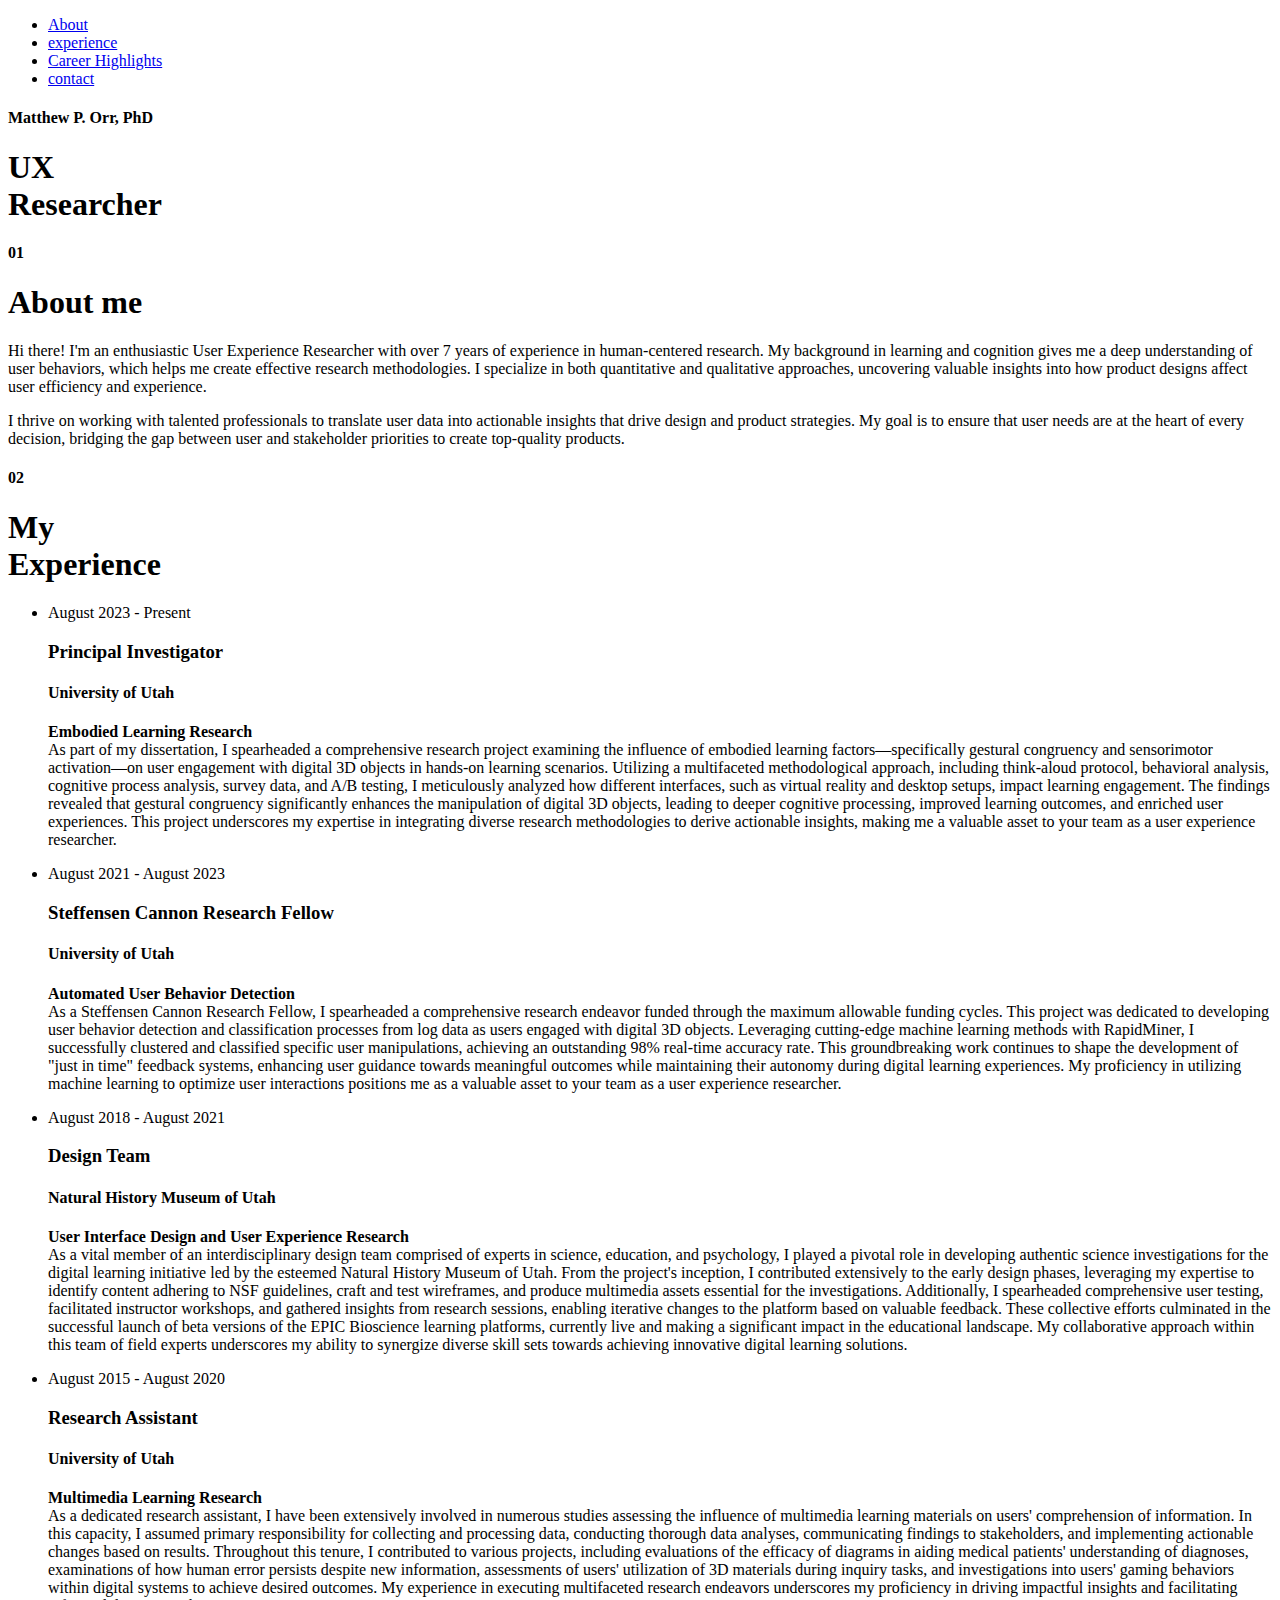
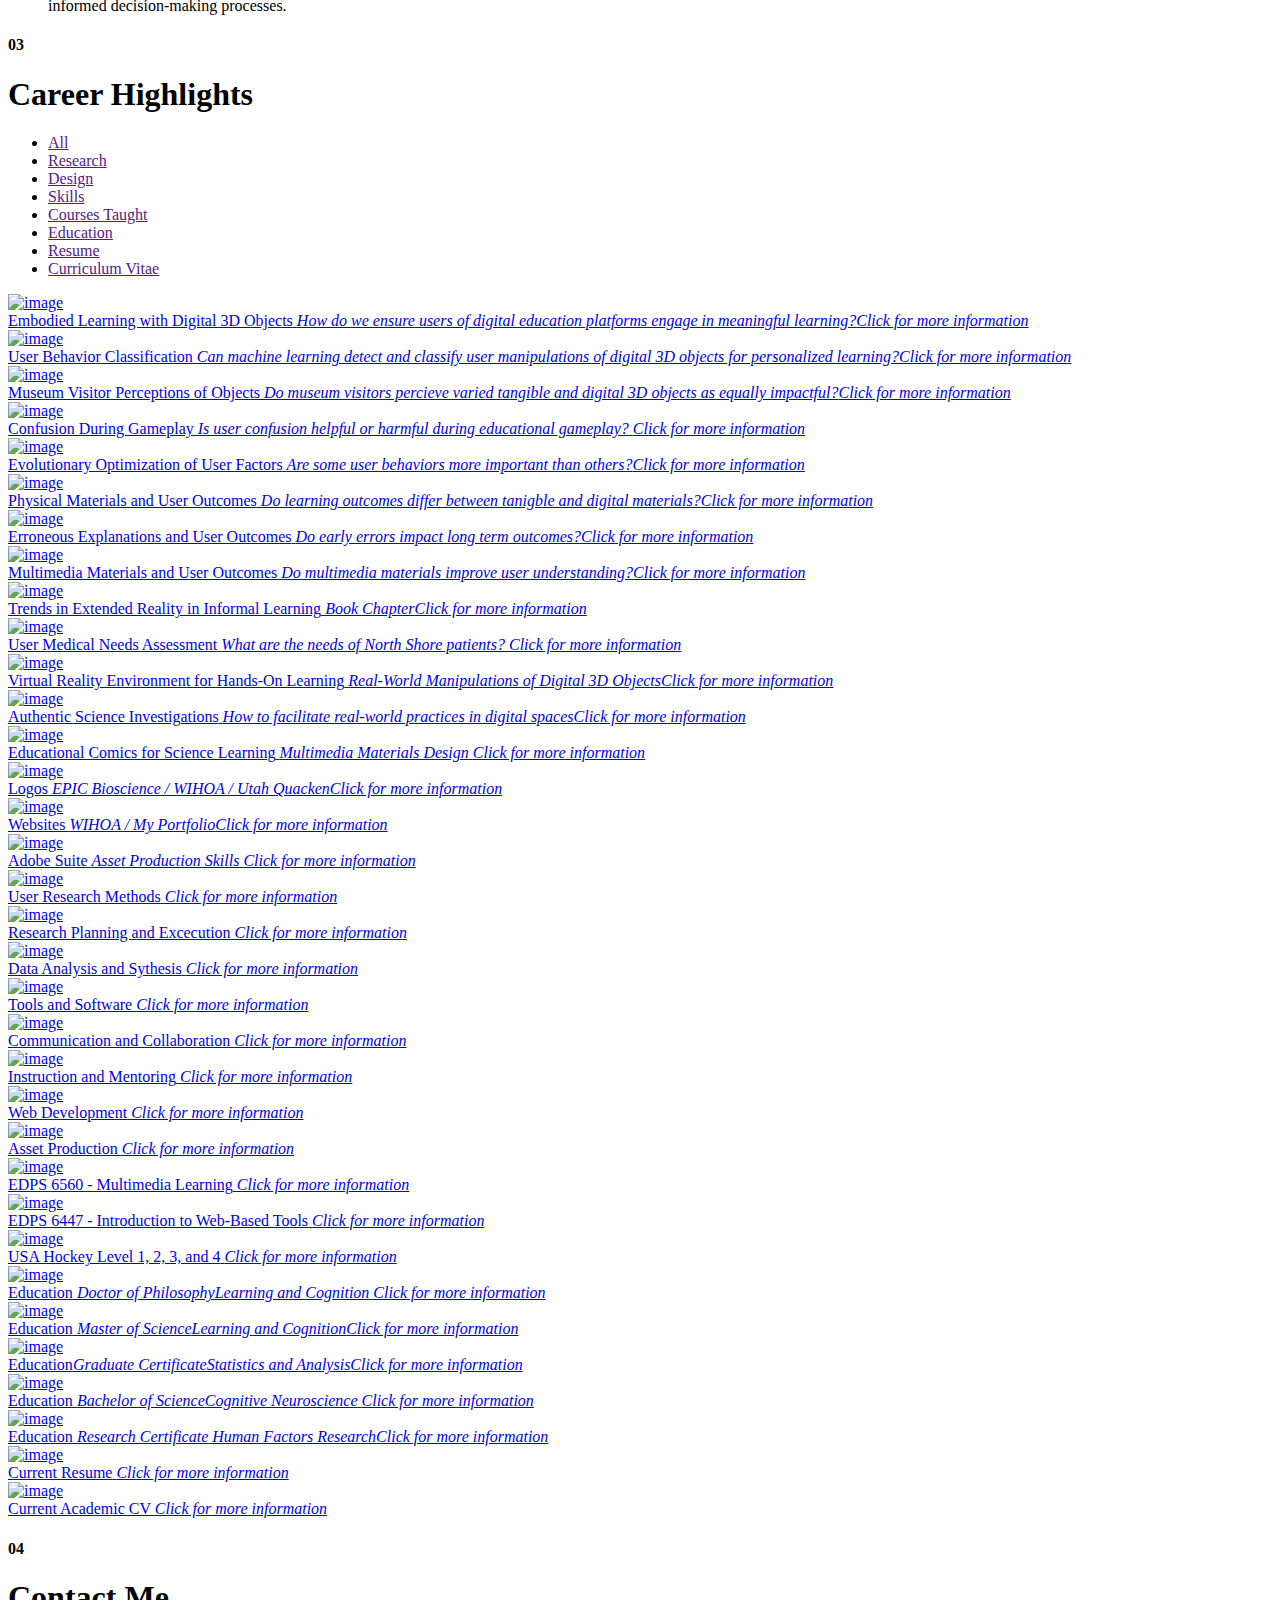
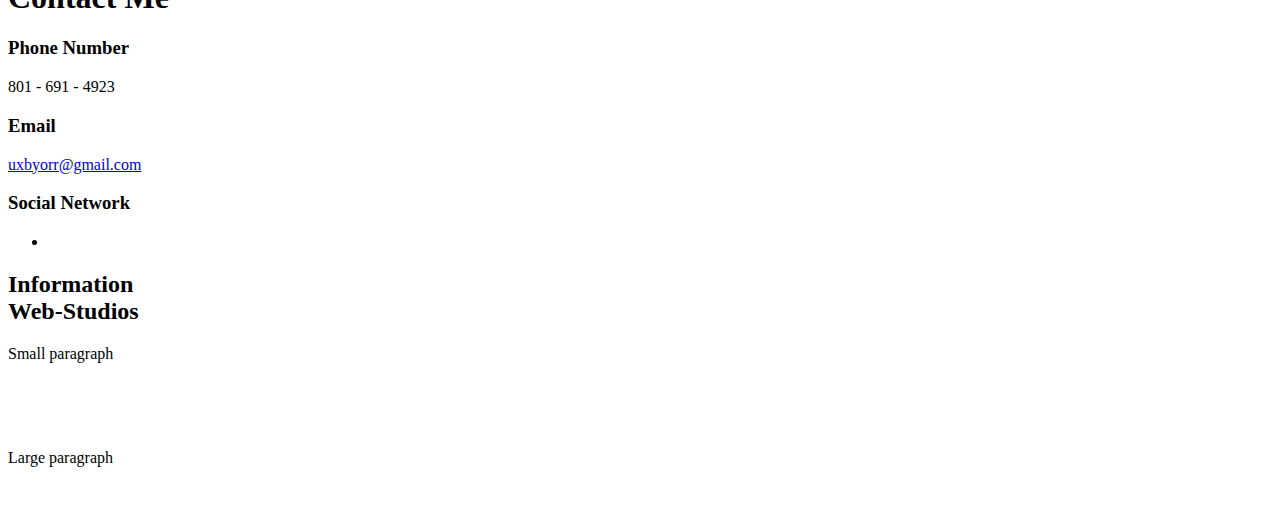
==== index.html @ 4ea96eb2 "Add files via upload" ====
<!DOCTYPE html>
<html lang="en">

<head>
    <meta charset="utf-8">
    <meta http-equiv="X-UA-Compatible" content="IE=edge">
    <meta name="viewport" content="width=device-width, initial-scale=1">
    <title>Matthew P. Orr - Portfolio</title>
    <link rel="icon" href="img/icon.svg" type="image/x-icon">
    <!-- Bootstrap -->
    <link href="css/bootstrap.min.css" rel="stylesheet">
    <link href="ionicons/css/ionicons.min.css" rel="stylesheet">
    <link href="css/animate.min.css" rel="stylesheet">
    <link href="css/aos.css" rel="stylesheet">
    <!-- main style -->
    <link href="css/style.css" rel="stylesheet">
    <!-- HTML5 shim and Respond.js for IE8 support of HTML5 elements and media queries -->
    <!-- WARNING: Respond.js doesn't work if you view the page via file:// -->
    <!--[if lt IE 9]>
      <script src="https://oss.maxcdn.com/html5shiv/3.7.3/html5shiv.min.js"></script>
      <script src="https://oss.maxcdn.com/respond/1.4.2/respond.min.js"></script>
    <![endif]-->
</head>

<body>

    <!-- Preloader -->
    <div id="preloader">
        <div id="status">

            <div class="preloader" aria-busy="true" aria-label="Loading, please wait." role="progressbar">
            </div>

        </div>
    </div>
    <!-- ./Preloader -->
    
    <!-- header -->
    <header class="navbar-fixed-top">
        <nav>
            <ul>
                <li><a href="#about">About</a></li>
                <li><a href="#experience">experience</a></li>
                <li><a href="#projects">Career Highlights</a></li>
                <li><a href="#contact">contact</a></li>
            </ul>
        </nav>
    </header>
    <!-- ./header -->
    
    <!-- home -->
    <div class="section" id="home" data-stellar-background-ratio="0.5">
        <div class="container">
            <div class="disply-table">
                <div class="table-cell" data-aos="fade-up" data-aos-delay="0">
                    <h4>Matthew P. Orr, PhD</h4>
                    <h1>UX<br />Researcher</h1> </div>
            </div>
            
        </div>
    </div>
    <!-- ./home -->
    
    <!-- about -->
    <div class="section" id="about">
        <div class="container">
            <div class="col-md-6" data-aos="fade-up">
                <h4>01</h4>
                <h1 class="size-50">About me</h1>
                <div class="h-50"></div>
                <p>Hi there! I'm an enthusiastic User Experience Researcher with over 7 years of experience in human-centered research. My background in learning and cognition gives me a deep understanding of user behaviors, which helps me create effective research methodologies. I specialize in both quantitative and qualitative approaches, uncovering valuable insights into how product designs affect user efficiency and experience.</p>
                <p>I thrive on working with talented professionals to translate user data into actionable insights that drive design and product strategies. My goal is to ensure that user needs are at the heart of every decision, bridging the gap between user and stakeholder priorities to create top-quality products.</p>
               
                <div class="h-50"></div> 
                <div class="h-50"></div>
            </div>
            <div class="col-md-6 about-img-div">
                
                <img src="img/headshot%202.png" width="400" class="img-responsive" alt="" align="right" data-aos="fade-right" data-aos-delay="0"/>
            </div>
        </div>
    </div>
    <!-- ./about -->
    
    <!-- experience  -->
    <div class="section" id="experience">
        <div class="container">
            <div class="col-md-12">
                <h4>02</h4>
                <h1 class="size-50">My <br /> Experience</h1>
                <div class="h-50"></div>
            </div>
            <div class="col-md-12">
                <ul class="timeline">
                    <li class="timeline-event" data-aos="fade-up">
                        <label class="timeline-event-icon"></label>
                        <div class="timeline-event-copy">
                            <p class="timeline-event-thumbnail">August 2023 - Present</p>
                            <h3>Principal Investigator</h3>
                            <h4>University of Utah</h4>
                            <p><strong>Embodied Learning Research</strong>
                                <br>As part of my dissertation, I spearheaded a comprehensive research project examining the influence of embodied learning factors—specifically gestural congruency and sensorimotor activation—on user engagement with digital 3D objects in hands-on learning scenarios. Utilizing a multifaceted methodological approach, including think-aloud protocol, behavioral analysis, cognitive process analysis, survey data, and A/B testing, I meticulously analyzed how different interfaces, such as virtual reality and desktop setups, impact learning engagement. The findings revealed that gestural congruency significantly enhances the manipulation of digital 3D objects, leading to deeper cognitive processing, improved learning outcomes, and enriched user experiences. This project underscores my expertise in integrating diverse research methodologies to derive actionable insights, making me a valuable asset to your team as a user experience researcher.</p>
                        </div>
                    </li>
                    <li class="timeline-event" data-aos="fade-up" data-aos-delay=".2">
                        <label class="timeline-event-icon"></label>
                        <div class="timeline-event-copy">
                            <p class="timeline-event-thumbnail">August 2021 - August 2023</p>
                            <h3>Steffensen Cannon Research Fellow</h3>
                            <h4>University of Utah</h4>
                            <p><strong>Automated User Behavior Detection</strong>
                            <br>As a Steffensen Cannon Research Fellow, I spearheaded a comprehensive research endeavor funded through the maximum allowable funding cycles. This project was dedicated to developing user behavior detection and classification processes from log data as users engaged with digital 3D objects. Leveraging cutting-edge machine learning methods with RapidMiner, I successfully clustered and classified specific user manipulations, achieving an outstanding 98% real-time accuracy rate. This groundbreaking work continues to shape the development of "just in time" feedback systems, enhancing user guidance towards meaningful outcomes while maintaining their autonomy during digital learning experiences. My proficiency in utilizing machine learning to optimize user interactions positions me as a valuable asset to your team as a user experience researcher.</p>
                        </div>
                    </li>
                    <li class="timeline-event" data-aos="fade-up" data-aos-delay=".4">
                        <label class="timeline-event-icon"></label>
                        <div class="timeline-event-copy">
                            <p class="timeline-event-thumbnail">August 2018 - August 2021</p>
                            <h3>Design Team</h3>
                            <h4>Natural History Museum of Utah</h4>
                            <p><strong>User Interface Design and User Experience Research</strong>
                                <br>As a vital member of an interdisciplinary design team comprised of experts in science, education, and psychology, I played a pivotal role in developing authentic science investigations for the digital learning initiative led by the esteemed Natural History Museum of Utah. From the project's inception, I contributed extensively to the early design phases, leveraging my expertise to identify content adhering to NSF guidelines, craft and test wireframes, and produce multimedia assets essential for the investigations. Additionally, I spearheaded comprehensive user testing, facilitated instructor workshops, and gathered insights from research sessions, enabling iterative changes to the platform based on valuable feedback. These collective efforts culminated in the successful launch of beta versions of the EPIC Bioscience learning platforms, currently live and making a significant impact in the educational landscape. My collaborative approach within this team of field experts underscores my ability to synergize diverse skill sets towards achieving innovative digital learning solutions.</p>
                        </div>
                    </li>
                     <li class="timeline-event" data-aos="fade-up" data-aos-delay=".4">
                        <label class="timeline-event-icon"></label>
                        <div class="timeline-event-copy">
                            <p class="timeline-event-thumbnail">August 2015 - August 2020</p>
                            <h3>Research Assistant</h3>
                            <h4>University of Utah</h4>
                            <p><strong>Multimedia Learning Research</strong>
                                <br>As a dedicated research assistant, I have been extensively involved in numerous studies assessing the influence of multimedia learning materials on users' comprehension of information. In this capacity, I assumed primary responsibility for collecting and processing data, conducting thorough data analyses, communicating findings to stakeholders, and implementing actionable changes based on results. Throughout this tenure, I contributed to various projects, including evaluations of the efficacy of diagrams in aiding medical patients' understanding of diagnoses, examinations of how human error persists despite new information, assessments of users' utilization of 3D materials during inquiry tasks, and investigations into users' gaming behaviors within digital systems to achieve desired outcomes. My experience in executing multifaceted research endeavors underscores my proficiency in driving impactful insights and facilitating informed decision-making processes.</p>
                        </div>
                    </li>
                </ul>
            </div>
        </div>
    </div>
    <!-- ./experience -->
    
    <!-- projects -->
    <div class="section" id="projects">
        <div class="container">
            <div class="col-md-12">
                <h4>03</h4>
                <h1 class="size-50">Career Highlights</h1> 
            </div>
            <!-- main container -->
            <div class="main-container portfolio-inner clearfix">
                <!-- portfolio div -->
                <div class="portfolio-div">
                    <div class="portfolio">
                        <!-- portfolio_filter -->
                        <div class="categories-grid wow fadeInLeft">
                            <nav class="categories">
                                <ul class="portfolio_filter">
                                    <li><a href="" class="active" data-filter="*">All</a></li>
                                    <li><a href="" data-filter=".logo">Research</a></li>
                                    <li><a href="" data-filter=".graphics">Design</a></li>
                                    <li><a href="" data-filter=".ads">Skills</a></li>
                                    <li><a href="" data-filter=".fashion">Courses Taught</a></li>
                                    <li><a href="" data-filter=".photography">Education</a></li>
                                    <li><a href="" data-filter=".resume">Resume</a></li>
                                    <li><a href="" data-filter=".cv">Curriculum Vitae</a></li>
                                </ul>
                            </nav>
                        </div>
                        <!-- portfolio_filter -->
                        
                        <!-- portfolio_container -->
                        <div class="no-padding portfolio_container clearfix" data-aos="fade-up">
                           
                              <!-- single work -->
                            <div class="col-md-4 col-sm-6  logo">
                                <a id="demo06" href="#animatedModal" class="portfolio_item"> <img src="img/portfolio/P6.png" alt="image" class="img-responsive" />
                                    <div class="portfolio_item_hover">
                                        <div class="portfolio-border clearfix">
                                            <div class="item_info"> <span>Embodied Learning with Digital 3D Objects</span> <em>How do we ensure users of digital education platforms engage in meaningful learning?</em><em>Click for more information</em> </div>
                                        </div>
                                    </div>
                                </a>
                            </div>
                            <!-- end single work -->
                            <!-- single work -->
                            <div class="col-md-4 col-sm-6  logo">
                                <a id="demo07" href="#animatedModal" class="portfolio_item"> <img src="img/portfolio/P7.png" alt="image" class="img-responsive" />
                                    <div class="portfolio_item_hover">
                                        <div class="portfolio-border clearfix">
                                            <div class="item_info"> <span>User Behavior Classification</span> <em>Can machine learning detect and classify user manipulations of digital 3D objects for personalized learning?</em><em>Click for more information</em> </div>
                                        </div>
                                    </div>
                                </a>
                            </div>
                            <!-- end single work -->
                            <!-- single work -->
                            <div class="col-md-4 col-sm-6  logo">
                                <a id="demo08" href="#animatedModal" class="portfolio_item"> <img src="img/portfolio/P8.png" alt="image" class="img-responsive" />
                                    <div class="portfolio_item_hover">
                                        <div class="portfolio-border clearfix">
                                            <div class="item_info"> <span>Museum Visitor Perceptions of Objects</span> <em>Do museum visitors percieve varied tangible and digital 3D objects as equally impactful?</em><em>Click for more information</em> </div>
                                        </div>
                                    </div>
                                </a>
                            </div>
                            <!-- end single work -->
                            <!-- single work -->
                            <div class="col-md-4 col-sm-6  logo">
                                <a id="demo09" href="#animatedModal" class="portfolio_item"> <img src="img/portfolio/P9.png" alt="image" class="img-responsive" />
                                    <div class="portfolio_item_hover">
                                        <div class="portfolio-border clearfix">
                                            <div class="item_info"> <span>Confusion During Gameplay</span> <em>Is user confusion helpful or harmful during educational gameplay?</em> <em>Click for more information</em></div>
                                        </div>
                                    </div>
                                </a>
                            </div>
                            <!-- end single work -->
                            <!-- single work -->
                            <div class="col-md-4 col-sm-6  logo">
                                <a id="demo10" href="#animatedModal" class="portfolio_item"> <img src="img/portfolio/P10.png" alt="image" class="img-responsive" />
                                    <div class="portfolio_item_hover">
                                        <div class="portfolio-border clearfix">
                                            <div class="item_info"> <span>Evolutionary Optimization of User Factors</span> <em>Are some user behaviors more important than others?</em><em>Click for more information</em> </div>
                                        </div>
                                    </div>
                                </a>
                            </div>
                            <!-- end single work -->
                             <!-- single work -->
                            <div class="col-md-4 col-sm-6  logo">
                                <a id="demo11" href="#animatedModal" class="portfolio_item"> <img src="img/portfolio/P11.png" alt="image" class="img-responsive" />
                                    <div class="portfolio_item_hover">
                                        <div class="portfolio-border clearfix">
                                            <div class="item_info"> <span>Physical Materials and User Outcomes</span> <em>Do learning outcomes differ between tanigble and digital materials?</em><em>Click for more information</em> </div>
                                        </div>
                                    </div>
                                </a>
                            </div>
                            <!-- end single work -->
                            <!-- single work -->
                            <div class="col-md-4 col-sm-6  logo">
                                <a id="demo12" href="#animatedModal" class="portfolio_item"> <img src="img/portfolio/P12.png" alt="image" class="img-responsive" />
                                    <div class="portfolio_item_hover">
                                        <div class="portfolio-border clearfix">
                                            <div class="item_info"> <span>Erroneous Explanations and User Outcomes</span> <em>Do early errors impact long term outcomes?</em><em>Click for more information</em> </div>
                                        </div>
                                    </div>
                                </a>
                            </div>
                            <!-- end single work -->
                             <!-- single work -->
                            <div class="col-md-4 col-sm-6  logo">
                                <a id="demo13" href="#animatedModal" class="portfolio_item"> <img src="img/portfolio/P13.png" alt="image" class="img-responsive" />
                                    <div class="portfolio_item_hover">
                                        <div class="portfolio-border clearfix">
                                            <div class="item_info"> <span>Multimedia Materials and User Outcomes</span> <em>Do multimedia materials improve user understanding?</em><em>Click for more information</em> </div>
                                        </div>
                                    </div>
                                </a>
                            </div>
                            <!-- end single work -->
                            <!-- single work -->
                            <div class="col-md-4 col-sm-6  logo">
                                <a id="demo15" href="#animatedModal" class="portfolio_item"> <img src="img/portfolio/P15.png" alt="image" class="img-responsive" />
                                    <div class="portfolio_item_hover">
                                        <div class="portfolio-border clearfix">
                                            <div class="item_info"> <span>Trends in Extended Reality in Informal Learning</span> <em>Book Chapter</em><em>Click for more information</em> </div>
                                        </div>
                                    </div>
                                </a>
                            </div>
                            <!-- end single work -->
                            <!-- single work -->
                            <div class="col-md-4 col-sm-6  logo">
                                <a id="demo14" href="#animatedModal" class="portfolio_item"> <img src="img/portfolio/P14.png" alt="image" class="img-responsive" />
                                    <div class="portfolio_item_hover">
                                        <div class="portfolio-border clearfix">
                                            <div class="item_info"> <span>User Medical Needs Assessment</span> <em>What are the needs of North Shore patients?</em> <em>Click for more information</em></div>
                                        </div>
                                    </div>
                                </a>
                            </div>
                            <!-- end single work -->
                            
                            
                            <!-- single work -->
                            <div class="col-md-4 col-sm-6 graphics">
                                <a id="demo16" href="#animatedModal" class="portfolio_item"> <img src="img/portfolio/P16.png" alt="image" class="img-responsive" />
                                    <div class="portfolio_item_hover">
                                        <div class="portfolio-border clearfix">
                                            <div class="item_info"> <span>Virtual Reality Environment for Hands-On Learning</span> <em>Real-World Manipulations of Digital 3D Objects</em><em>Click for more information</em> </div>
                                        </div>
                                    </div>
                                </a>
                            </div>
                            <!-- end single work -->
                              <!-- single work -->
                            <div class="col-md-4 col-sm-6 graphics">
                                <a id="demo17" href="#animatedModal" class="portfolio_item"> <img src="img/portfolio/P17.png" alt="image" class="img-responsive" />
                                    <div class="portfolio_item_hover">
                                        <div class="portfolio-border clearfix">
                                            <div class="item_info"> <span>Authentic Science Investigations</span> <em>How to facilitate real-world practices in digital spaces</em><em>Click for more information</em> </div>
                                        </div>
                                    </div>
                                </a>
                            </div>
                            <!-- end single work -->
                            
                            <!-- single work -->
                            <div class="col-md-4 col-sm-6 graphics">
                                <a id="demo18" href="#animatedModal" class="portfolio_item"> <img src="img/portfolio/P18.png" alt="image" class="img-responsive" />
                                    <div class="portfolio_item_hover">
                                        <div class="portfolio-border clearfix">
                                            <div class="item_info"> <span>Educational Comics for Science Learning</span> <em>Multimedia Materials Design</em> <em>Click for more information</em></div>
                                        </div>
                                    </div>
                                </a>
                            </div>
                            <!-- end single work -->
                            <!-- single work -->
                            <div class="col-md-4 col-sm-6 graphics">
                                <a id="demo19" href="#animatedModal" class="portfolio_item"> <img src="img/portfolio/P19.png" alt="image" class="img-responsive" />
                                    <div class="portfolio_item_hover">
                                        <div class="portfolio-border clearfix">
                                            <div class="item_info"> <span>Logos </span> <em>EPIC Bioscience / WIHOA / Utah Quacken</em><em>Click for more information</em> </div>
                                        </div>
                                    </div>
                                </a>
                            </div>
                            <!-- end single work -->
                            
                            <!-- single work -->
                            <div class="col-md-4 col-sm-6 graphics">
                                <a id="demo20" href="#animatedModal" class="portfolio_item"> <img src="img/portfolio/P20.png" alt="image" class="img-responsive" />
                                    <div class="portfolio_item_hover">
                                        <div class="portfolio-border clearfix">
                                            <div class="item_info"> <span>Websites </span> <em>WIHOA / My Portfolio</em><em>Click for more information</em> </div>
                                        </div>
                                    </div>
                                </a>
                            </div>
                            <!-- end single work -->
                            
                             <!-- single work -->
                            <div class="col-md-4 col-sm-6 graphics">
                                <a id="demo21" href="#animatedModal" class="portfolio_item"> <img src="img/portfolio/P21.png" alt="image" class="img-responsive" />
                                    <div class="portfolio_item_hover">
                                        <div class="portfolio-border clearfix">
                                            <div class="item_info"> <span>Adobe Suite </span> <em>Asset Production Skills</em> <em>Click for more information</em></div>
                                        </div>
                                    </div>
                                </a>
                            </div>
                            <!-- end single work -->
                            <!-- single work -->
                            <div class="col-md-4 col-sm-6 ads">
                                <a id="demo22" href="#animatedModal" class="portfolio_item"> <img src="img/portfolio/P22.png" alt="image" class="img-responsive" />
                                    <div class="portfolio_item_hover">
                                        <div class="portfolio-border clearfix">
                                            <div class="item_info"> <span>User Research Methods</span>  <em>Click for more information</em></div>
                                        </div>
                                    </div>
                                </a>
                            </div>
                            <!-- end single work -->
                             <!-- single work -->
                            <div class="col-md-4 col-sm-6 ads">
                                <a id="demo23" href="#animatedModal" class="portfolio_item"> <img src="img/portfolio/P23.png" alt="image" class="img-responsive" />
                                    <div class="portfolio_item_hover">
                                        <div class="portfolio-border clearfix">
                                            <div class="item_info"> <span>Research Planning and Excecution</span> <em>Click for more information</em> </div>
                                        </div>
                                    </div>
                                </a>
                            </div>
                            <!-- end single work -->
                              <!-- single work -->
                            <div class="col-md-4 col-sm-6 ads">
                                <a id="demo24" href="#animatedModal" class="portfolio_item"> <img src="img/portfolio/P24.png" alt="image" class="img-responsive" />
                                    <div class="portfolio_item_hover">
                                        <div class="portfolio-border clearfix">
                                            <div class="item_info"> <span>Data Analysis and Sythesis</span>  <em>Click for more information</em></div>
                                        </div>
                                    </div>
                                </a>
                            </div>
                            <!-- end single work -->
                             <!-- single work -->
                            <div class="col-md-4 col-sm-6 ads">
                                <a id="demo25" href="#animatedModal" class="portfolio_item"> <img src="img/portfolio/P25.png" alt="image" class="img-responsive" />
                                    <div class="portfolio_item_hover">
                                        <div class="portfolio-border clearfix">
                                            <div class="item_info"> <span>Tools and Software</span> <em>Click for more information</em></div>
                                        </div>
                                    </div>
                                </a>
                            </div>
                            <!-- end single work -->
                            <!-- single work -->
                            <div class="col-md-4 col-sm-6 ads">
                                <a id="demo26" href="#animatedModal" class="portfolio_item"> <img src="img/portfolio/P26.png" alt="image" class="img-responsive" />
                                    <div class="portfolio_item_hover">
                                        <div class="portfolio-border clearfix">
                                            <div class="item_info"> <span>Communication and Collaboration</span> <em>Click for more information</em></div>
                                        </div>
                                    </div>
                                </a>
                            </div>
                            <!-- end single work -->
                              <!-- single work -->
                            <div class="col-md-4 col-sm-6 ads">
                                <a id="demo27" href="#animatedModal" class="portfolio_item"> <img src="img/portfolio/P27.png" alt="image" class="img-responsive" />
                                    <div class="portfolio_item_hover">
                                        <div class="portfolio-border clearfix">
                                            <div class="item_info"> <span>Instruction and Mentoring</span>  <em>Click for more information</em></div>
                                        </div>
                                    </div>
                                </a>
                            </div>
                            <!-- end single work -->
                            <!-- single work -->
                            <div class="col-md-4 col-sm-6 ads">
                                <a id="demo28" href="#animatedModal" class="portfolio_item"> <img src="img/portfolio/P28.png" alt="image" class="img-responsive" />
                                    <div class="portfolio_item_hover">
                                        <div class="portfolio-border clearfix">
                                            <div class="item_info"> <span>Web Development</span> <em>Click for more information</em> </div>
                                        </div>
                                    </div>
                                </a>
                            </div>
                            <!-- end single work -->
                            <!-- single work -->
                            <div class="col-md-4 col-sm-6 ads">
                                <a id="demo29" href="#animatedModal" class="portfolio_item"> <img src="img/portfolio/P29.png" alt="image" class="img-responsive" />
                                    <div class="portfolio_item_hover">
                                        <div class="portfolio-border clearfix">
                                            <div class="item_info"> <span>Asset Production</span> <em>Click for more information</em> </div>
                                        </div>
                                    </div>
                                </a>
                            </div>
                            <!-- end single work -->
                            
                            
                            <!-- single work -->
                            <div class="col-md-4 col-sm-6 fashion">
                                <a id="demo30" href="#animatedModal" class="portfolio_item"> <img src="img/portfolio/P30.png" alt="image" class="img-responsive" />
                                    <div class="portfolio_item_hover">
                                        <div class="portfolio-border clearfix">
                                            <div class="item_info"> <span>EDPS 6560 -  Multimedia Learning</span> <em>Click for more information</em> </div>
                                        </div>
                                    </div>
                                </a>
                            </div>
                            <!-- end single work -->
                            <!-- single work -->
                            <div class="col-md-4 col-sm-6 fashion">
                                <a id="demo31" href="#animatedModal" class="portfolio_item"> <img src="img/portfolio/P31.png" alt="image" class="img-responsive" />
                                    <div class="portfolio_item_hover">
                                        <div class="portfolio-border clearfix">
                                            <div class="item_info"> <span>EDPS 6447 - Introduction to Web-Based Tools</span> <em>Click for more information</em> </div>
                                        </div>
                                    </div>
                                </a>
                            </div>
                            <!-- end single work -->
                            <!-- single work -->
                            <div class="col-md-4 col-sm-6 fashion">
                                <a id="demo32" href="#animatedModal" class="portfolio_item"> <img src="img/portfolio/P32.png" alt="image" class="img-responsive" />
                                    <div class="portfolio_item_hover">
                                        <div class="portfolio-border clearfix">
                                            <div class="item_info"> <span>USA Hockey Level 1, 2, 3, and 4</span> <em>Click for more information</em> </div>
                                        </div>
                                    </div>
                                </a>
                            </div>
                            <!-- end single work -->
                             <!-- single work -->
                            <div class="col-md-4 col-sm-6 photography">
                                <a id="demo01" href="#animatedModal" class="portfolio_item"> <img src="img/portfolio/P1.png" alt="image" class="img-responsive" />
                                    <div class="portfolio_item_hover">
                                        <div class="portfolio-border clearfix">
                                            <div class="item_info"> <span>Education</span> <em>Doctor of Philosophy</em><em>Learning and Cognition </em> <em>Click for more information</em></div>
                                        </div>
                                    </div>
                                </a>
                            </div>
                            <!-- end single work -->
                              <!-- single work -->
                            <div class="col-md-4 col-sm-6 photography">
                                <a id="demo02" href="#animatedModal" class="portfolio_item"> <img src="img/portfolio/P2.png" alt="image" class="img-responsive" />
                                    <div class="portfolio_item_hover">
                                        <div class="portfolio-border clearfix">
                                            <div class="item_info"> <span>Education</span> <em>Master of Science</em><em>Learning and Cognition</em><em>Click for more information</em> </div>
                                        </div>
                                    </div>
                                </a>
                            </div>
                            <!-- end single work -->
                              <!-- single work -->
                            <div class="col-md-4 col-sm-6 photography">
                                <a id="demo03" href="#animatedModal" class="portfolio_item"> <img src="img/portfolio/P3.png" alt="image" class="img-responsive" />
                                    <div class="portfolio_item_hover">
                                        <div class="portfolio-border clearfix">
                                            <div class="item_info"> <span>Education</span><em>Graduate Certificate</em><em>Statistics and Analysis</em><em>Click for more information</em> </div>
                                        </div>
                                    </div>
                                </a>
                            </div>
                            <!-- end single work -->
                            
                            <!-- single work -->
                            <div class="col-md-4 col-sm-6 photography">
                                <a id="demo04" href="#animatedModal" class="portfolio_item"> <img src="img/portfolio/P4.png" alt="image" class="img-responsive" />
                                    <div class="portfolio_item_hover">
                                        <div class="portfolio-border clearfix">
                                            <div class="item_info"> <span>Education</span> <em>Bachelor of Science</em><em>Cognitive Neuroscience</em> <em>Click for more information</em></div>
                                        </div>
                                    </div>
                                </a>
                            </div>
                            <!-- end single work -->
                            <!-- single work -->
                            <div class="col-md-4 col-sm-6 photography">
                                <a id="demo05" href="#animatedModal" class="portfolio_item"> <img src="img/portfolio/P5.png" alt="image" class="img-responsive" />
                                    <div class="portfolio_item_hover">
                                        <div class="portfolio-border clearfix">
                                            <div class="item_info"> <span>Education</span> <em>Research Certificate</em>
                                            <em>Human Factors Research</em><em>Click for more information</em> </div>
                                        </div>
                                    </div>
                                </a>
                            </div>
                            <!-- end single work -->
                             <!-- single work -->
                            <div class="col-md-4 col-sm-6 resume">
                                <a id="demo33" href="#animatedModal" class="portfolio_item"> <img src="img/portfolio/P33.png" alt="image" class="img-responsive" />
                                    <div class="portfolio_item_hover">
                                        <div class="portfolio-border clearfix">
                                            <div class="item_info"> <span>Current Resume</span> <em>Click for more information</em> </div>
                                        </div>
                                    </div>
                                </a>
                            </div>
                            <!-- end single work -->
                             <!-- single work -->
                            <div class="col-md-4 col-sm-6 cv">
                                <a id="demo34" href="#animatedModal" class="portfolio_item"> <img src="img/portfolio/P34.png" alt="image" class="img-responsive" />
                                    <div class="portfolio_item_hover">
                                        <div class="portfolio-border clearfix">
                                            <div class="item_info"> <span>Current Academic CV</span> <em>Click for more information</em> </div>
                                        </div>
                                    </div>
                                </a>
                            </div>
                            <!-- end single work -->
                            
                          
                        </div>
                        <!-- end portfolio_container -->
                    </div>
                    <!-- portfolio -->
                </div>
                <!-- end portfolio div -->
            </div>
            <!-- end main container -->
        </div>
    </div>
    <!-- ./projects -->
    
    <!-- contact -->
    <div class="section" id="contact">
        <div class="container">
            <div class="col-md-12">
                <h4>04</h4>
                <h1 class="size-50">Contact  Me</h1>
                <div class="h-50"></div>
            </div>
            <div class="col-md-4" data-aos="fade-up">

                <h3>Phone Number</h3>
                <p>801 - 691 - 4923</p>
                <h3>Email</h3>
                <p><a href="mailto:uxbyorr@gmail.com">uxbyorr@gmail.com</a></p>

                <h3>Social Network</h3>

                <ul class="social">
                    <li><a href="https://www.linkedin.com/in/morrresearch/"><i class="ion-social-linkedin"></i></a></li>
                    <!--<li><a href="#"><i class="ion-social-twitter"></i></a></li>
                    <li><a href="#"><i class="ion-social-instagram"></i></a></li>
                    <li><a href="#"><i class="ion-social-dribbble"></i></a></li> -->
                </ul>
                <div class="clearfix"></div>
                <div class="h-50"></div>
            </div>
           <!-- <div class="col-md-8" data-aos="fade-up">
                <form class="contact-bg" id="contact-form" name="contact" method="post" novalidate="novalidate">
                    <input type="text" name="name" class="form-control" placeholder="Your Name" />
                    <input type="email" name="email" class="form-control" placeholder="Your E-mail" />
                    <input type="text" name="phone" class="form-control" placeholder="Phone Number" />
                    <textarea name="message" class="form-control" placeholder="Your Message" style="height:120px"></textarea>
                    <button id="submit" type="submit" name="submit" class="btn btn-glance">Send</button>
                    <div id="success">
                        <p class="green textcenter"> Your message was sent successfully! I will be in touch as soon as I can. </p>
                    </div>
                    <div id="error">
                        <p> Something went wrong, try refreshing and submitting the form again. </p>
                    </div>
                </form>
            </div> -->
        </div>
    </div>
    <!-- ./contact -->


    <!--DEMO01-->
  <div id="animatedModal" class="popup-modal">
    <div id="btn-close-modal" class="close-animatedModal close-popup-modal"> <i class="ion-close-round"></i> </div>
    <div class="clearfix"></div>
    <div class="modal-content">
        <div class="container">
            <div class="portfolio-padding">
                <div class="col-md-8 col-md-offset-2">
                    <h2 id="modal-title">Information<br /> Web-Studios</h2>
                    <div class="h-50"></div>
                    <p id="modal-small-paragraph">Small paragraph</p>
                    <br />
                    <div class="modal-image-container">
                        <img id="modal-medium-image" src="img/portfolio/medium.jpg" alt="" class="img-responsive modal-image" />
                    </div>
                    <br />
                    <p id="modal-large-paragraph">Large paragraph</p>
                    <br />
                </div>
            </div>
        </div>
    </div>
</div>
    <!-- jQuery -->
    <script src="js/jquery.js"></script>
    <!--  plugins  -->
    <script src="js/bootstrap.min.js"></script>
    <script src="js/plugins.js"></script>
    <script src="js/aos.js"></script>
    <script src="js/jquery.form.js"></script>
    <script src="js/jquery.validate.min.js"></script>

    <!--  main script  -->
    <script src="js/custom.js"></script>
</body>

</html>
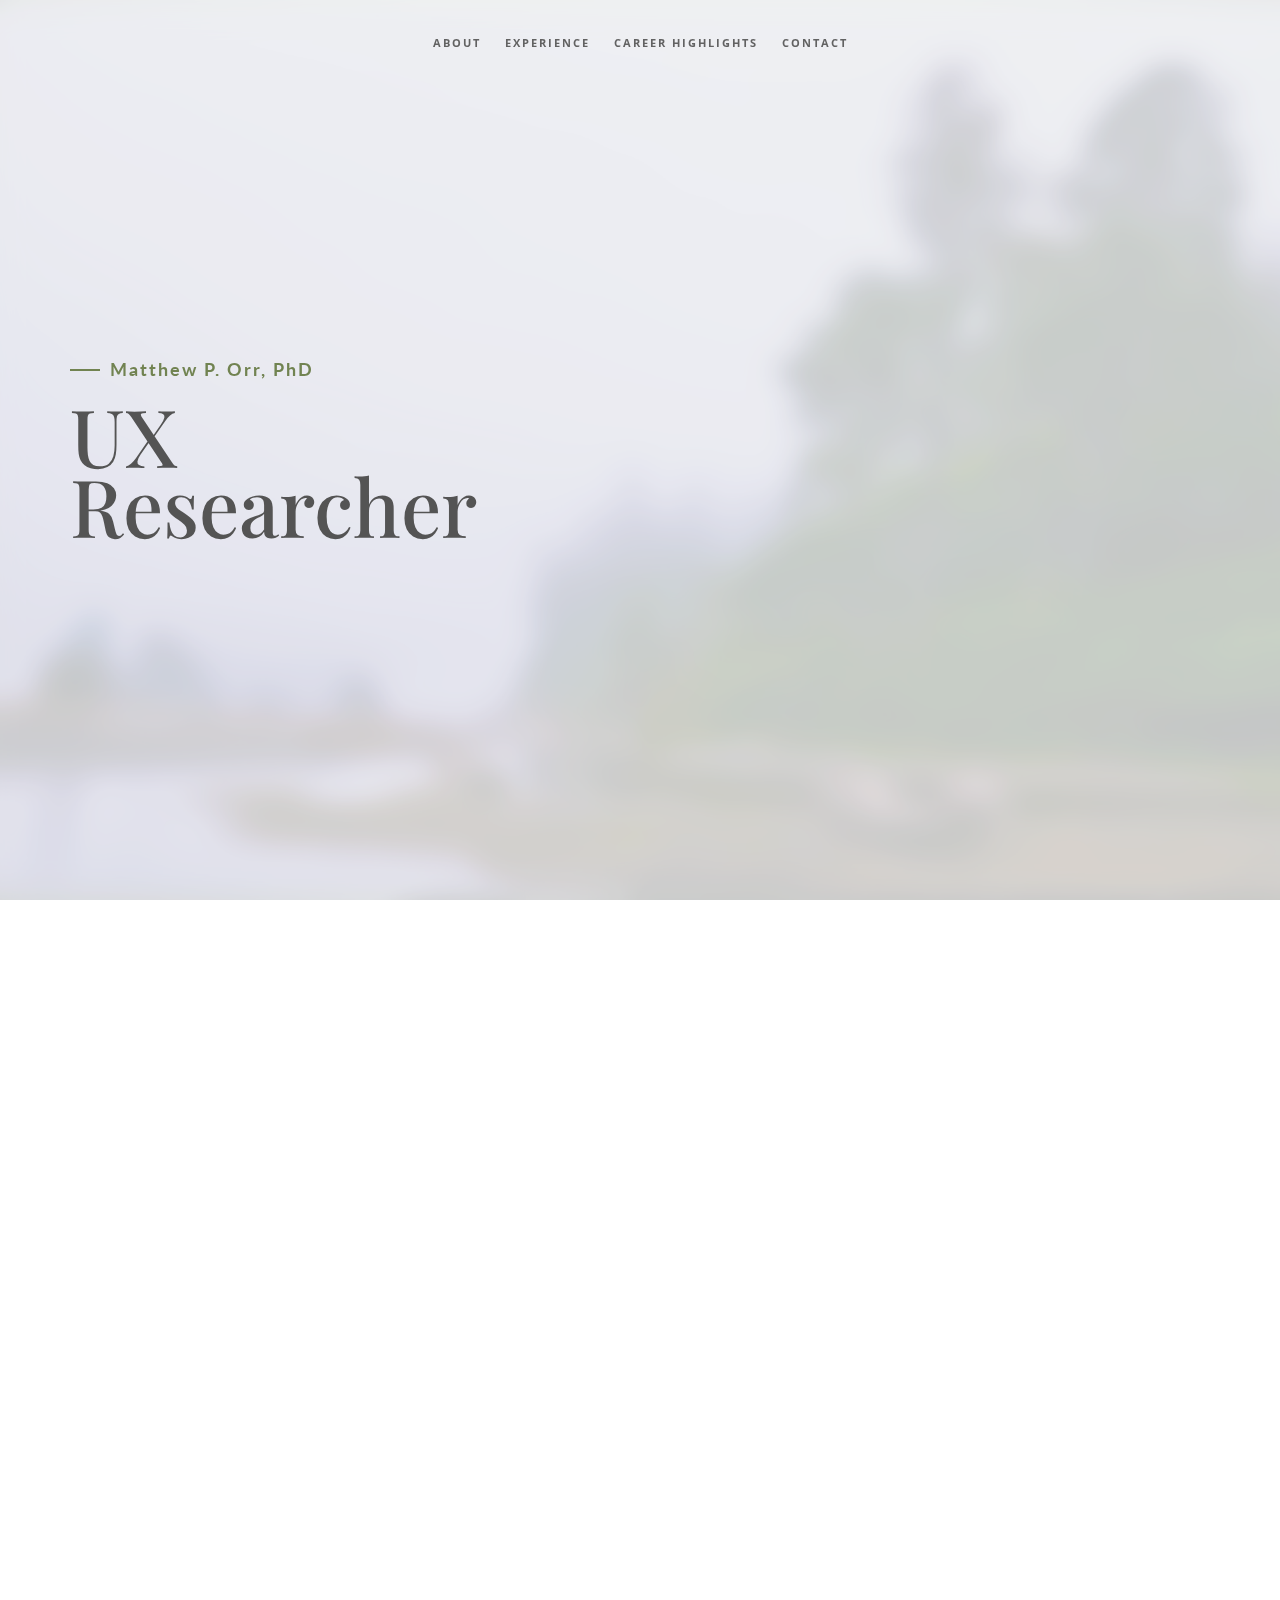
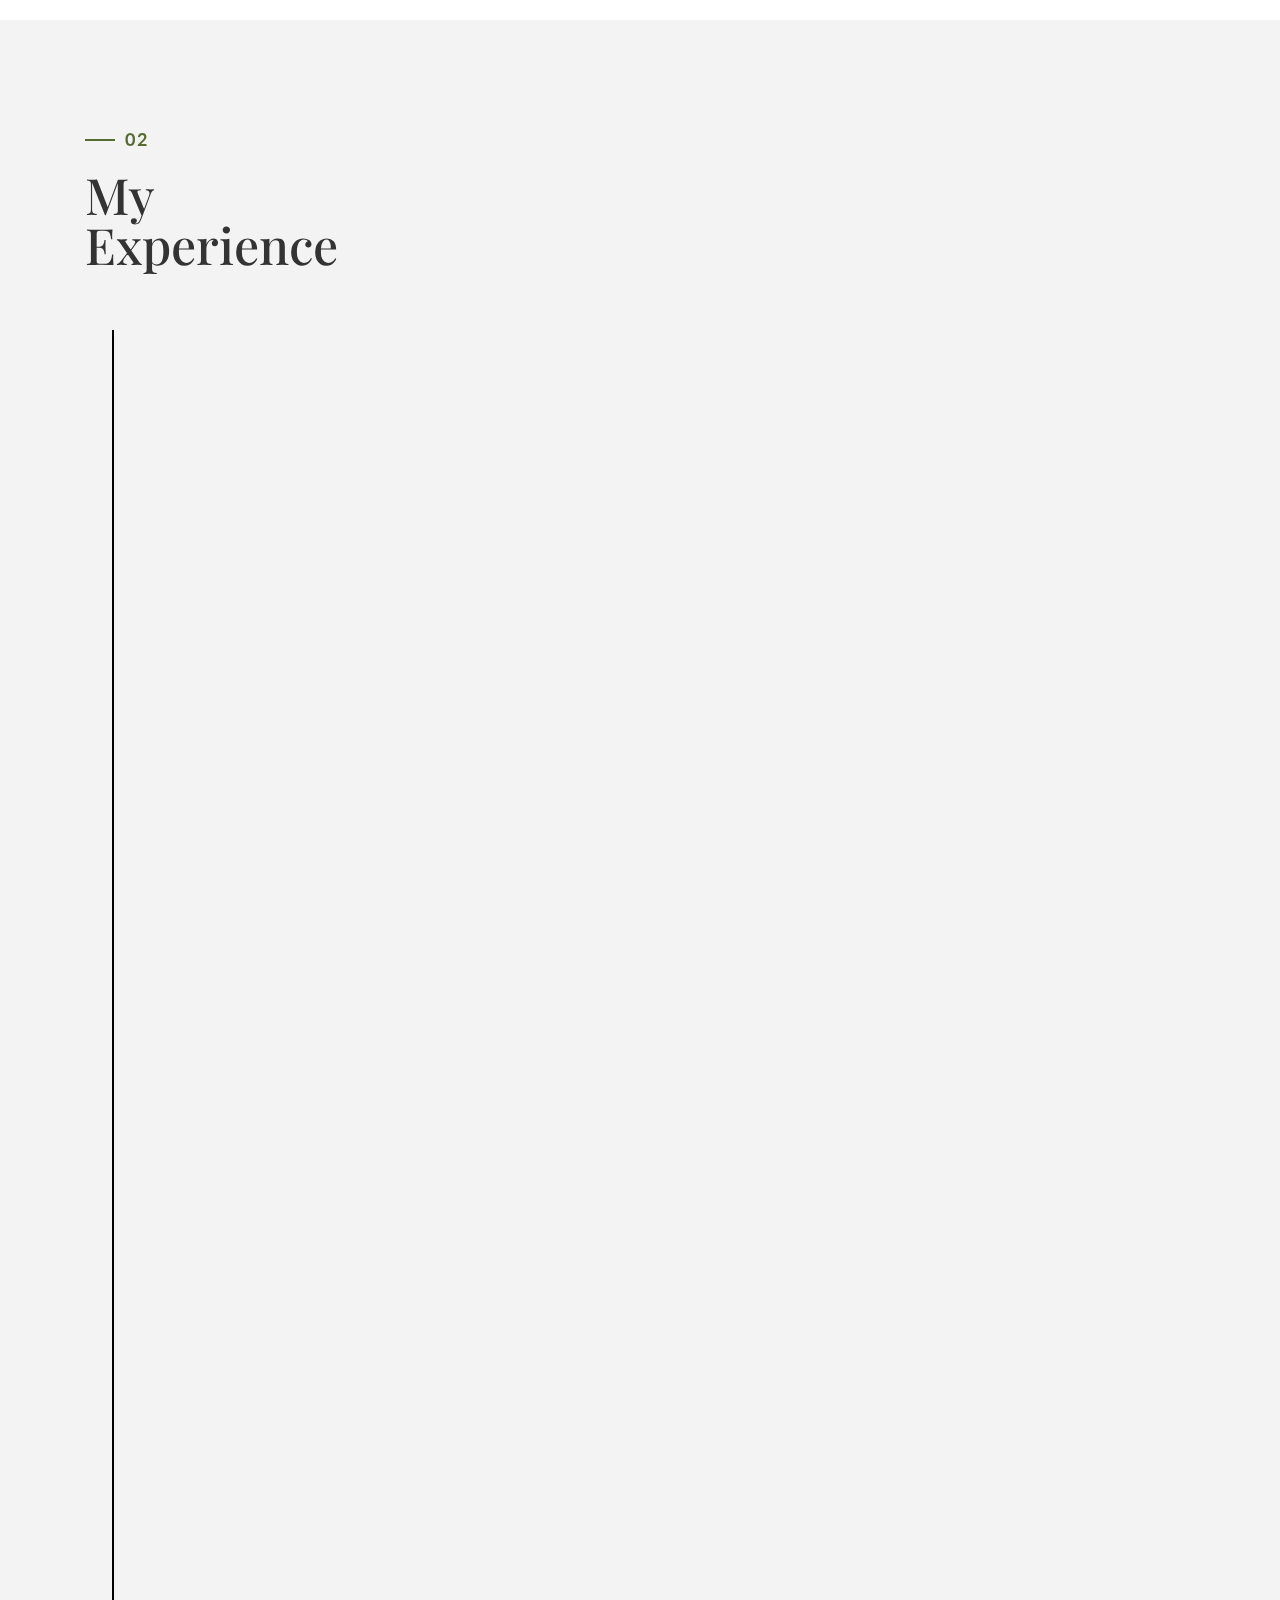
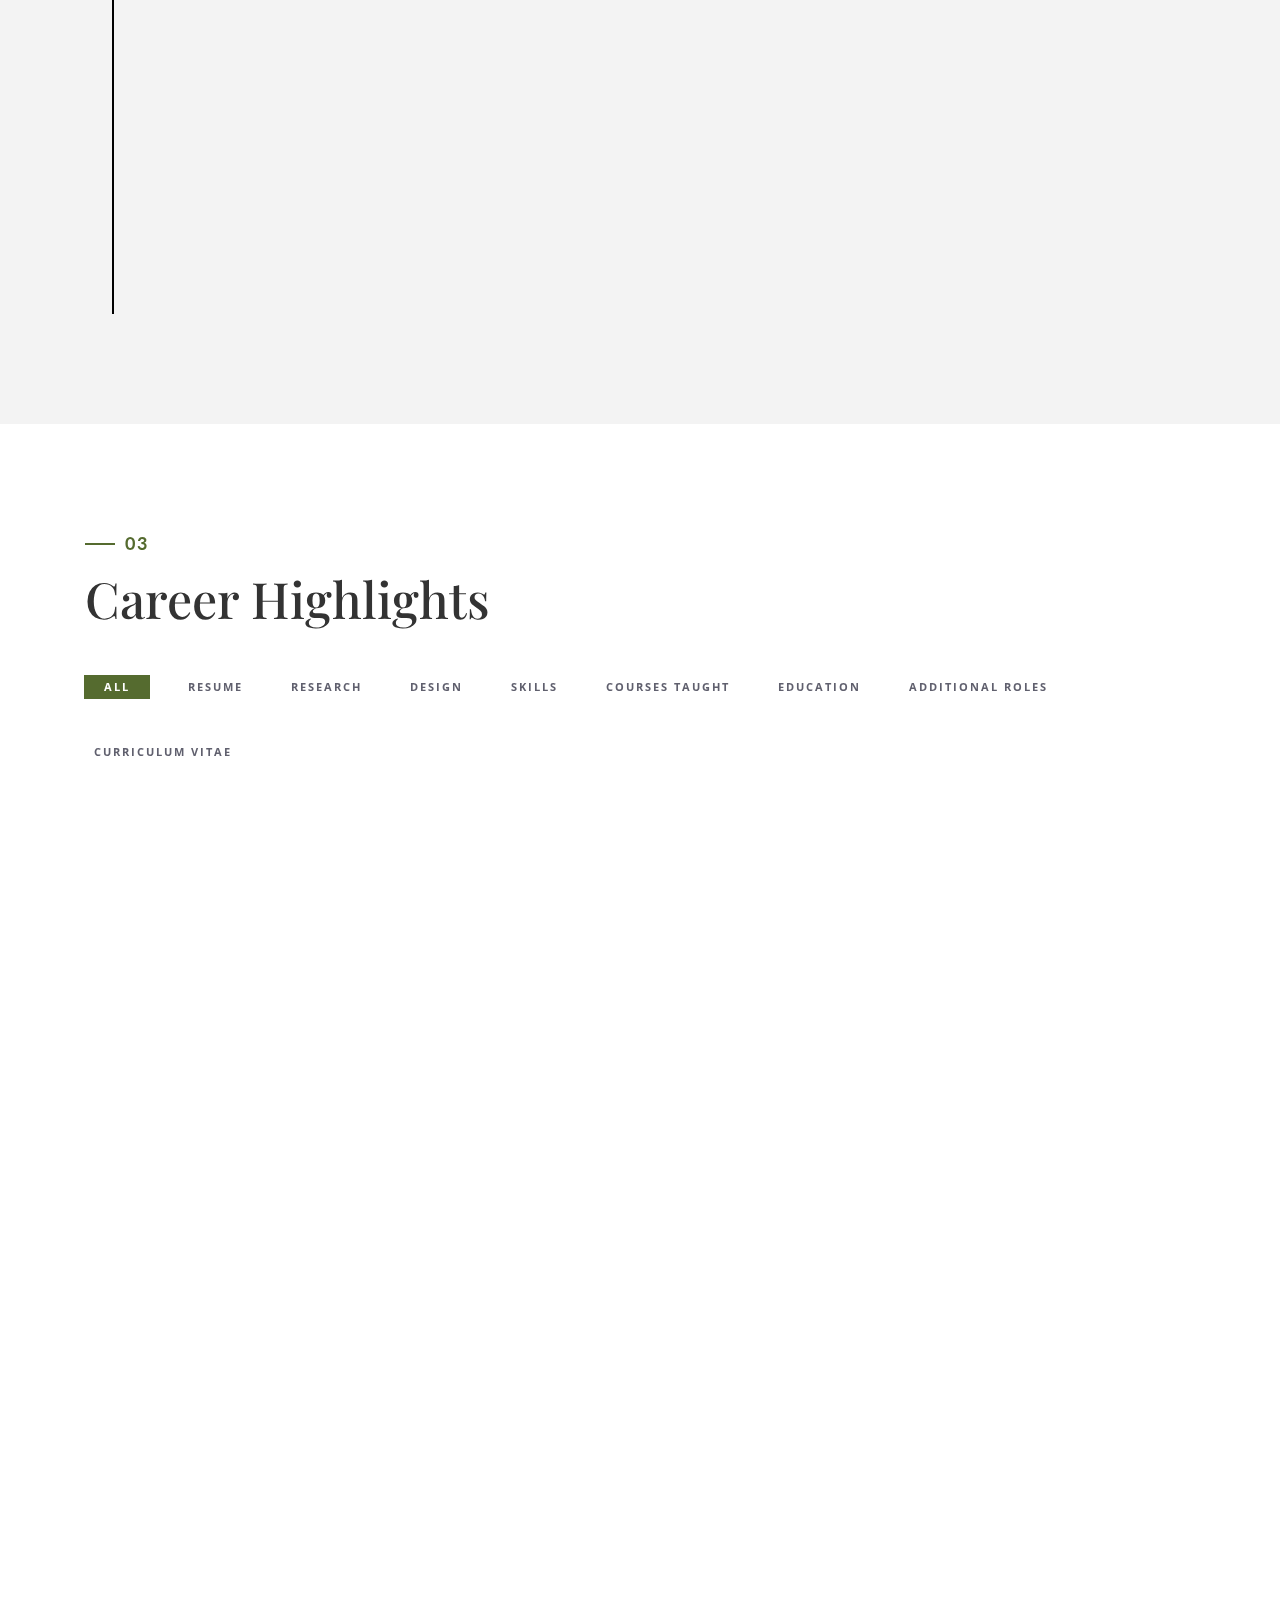
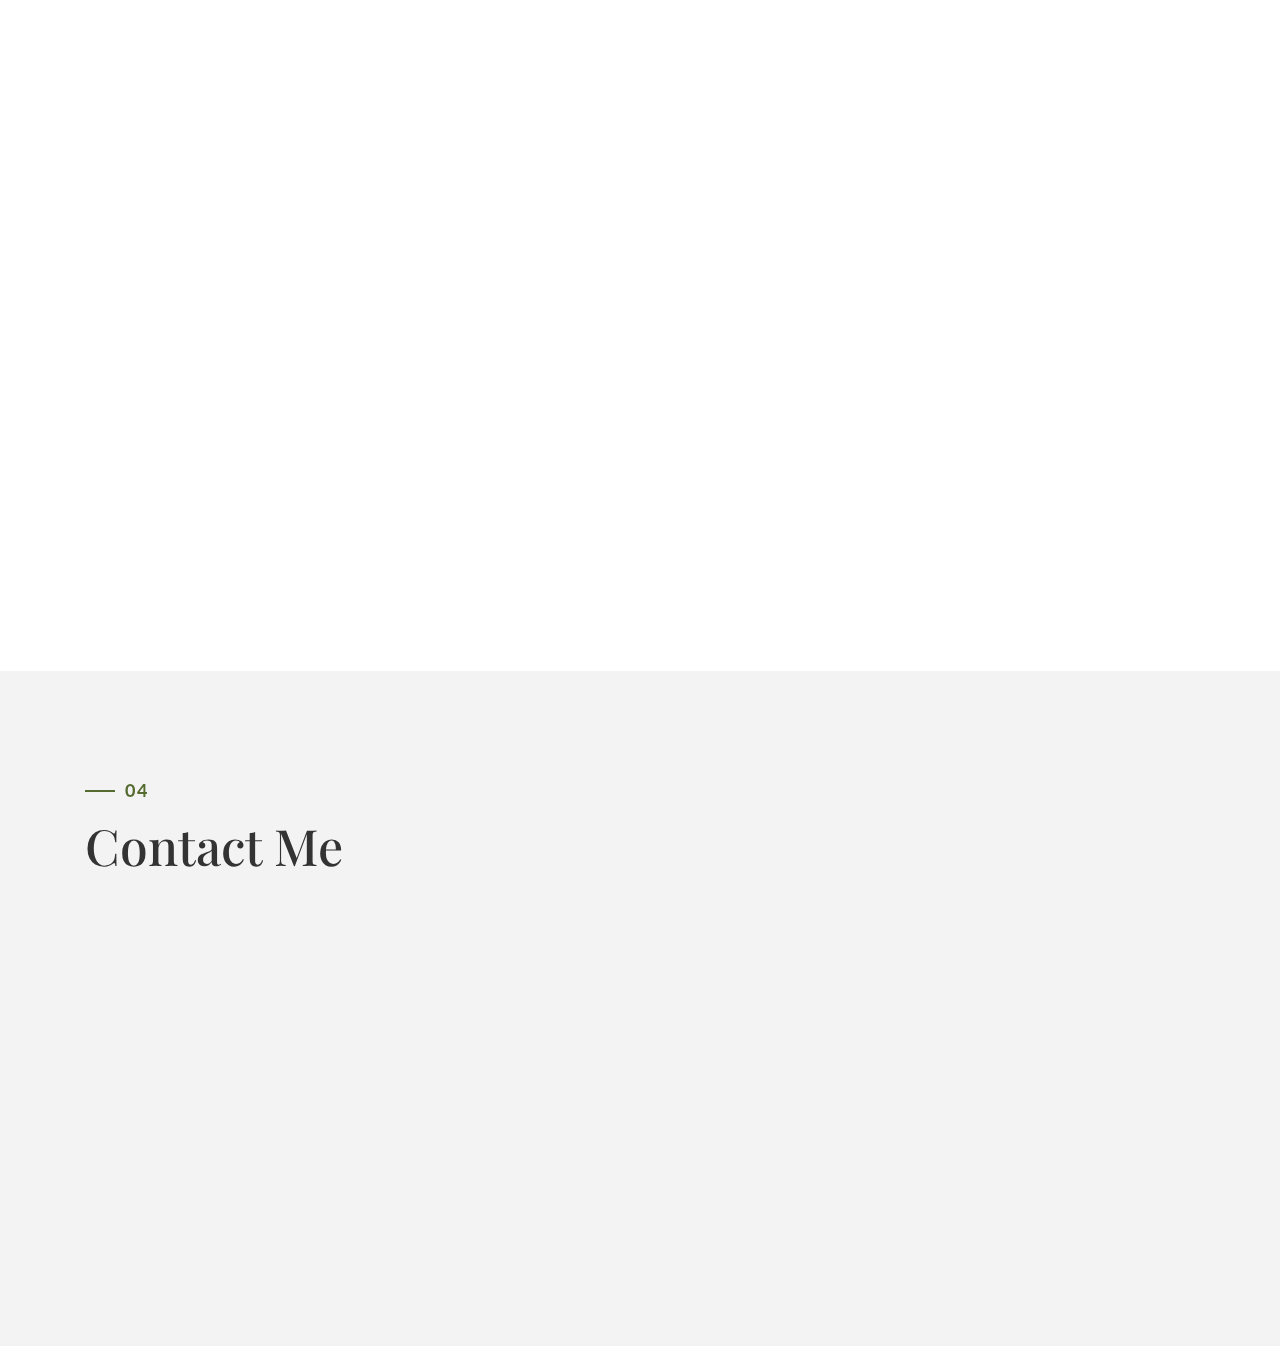
==== commit 7f9c4052: "Add files via upload" ====
--- a/index.html
+++ b/index.html
@@ -95,41 +95,42 @@
                     <li class="timeline-event" data-aos="fade-up">
                         <label class="timeline-event-icon"></label>
                         <div class="timeline-event-copy">
-                            <p class="timeline-event-thumbnail">August 2023 - Present</p>
-                            <h3>Principal Investigator</h3>
-                            <h4>University of Utah</h4>
-                            <p><strong>Embodied Learning Research</strong>
-                                <br>As part of my dissertation, I spearheaded a comprehensive research project examining the influence of embodied learning factors—specifically gestural congruency and sensorimotor activation—on user engagement with digital 3D objects in hands-on learning scenarios. Utilizing a multifaceted methodological approach, including think-aloud protocol, behavioral analysis, cognitive process analysis, survey data, and A/B testing, I meticulously analyzed how different interfaces, such as virtual reality and desktop setups, impact learning engagement. The findings revealed that gestural congruency significantly enhances the manipulation of digital 3D objects, leading to deeper cognitive processing, improved learning outcomes, and enriched user experiences. This project underscores my expertise in integrating diverse research methodologies to derive actionable insights, making me a valuable asset to your team as a user experience researcher.</p>
+                            <p class="timeline-event-thumbnail">December 2020 - Present</p>
+                            <h3>Senior Researcher</h3>
+                            <h4>MIND Lab - University of Utah</h4>
+                            <p><strong>Embodied Cognition Research</strong>
+                                <br>In this role, I led comprehensive user experience research initiatives, focusing on how interface design influences user cognition and behavior in digital environments. My responsibilities included planning and conducting both generative and evaluative research, employing methods such as 1:1 interviews, usability testing, A/B testing, and surveys. I managed participant recruitment, moderated usability sessions, and synthesized findings into actionable insights. These insights directly informed the design and development of user-centric digital products, resulting in a 210% increase in user engagement. I also collaborated closely with cross-functional teams, including UX designers and product managers, to ensure that research findings were effectively communicated and integrated into product development. Additionally, I championed process improvements and documented research methodologies for future reference.</p>
                         </div>
                     </li>
                     <li class="timeline-event" data-aos="fade-up" data-aos-delay=".2">
                         <label class="timeline-event-icon"></label>
                         <div class="timeline-event-copy">
                             <p class="timeline-event-thumbnail">August 2021 - August 2023</p>
-                            <h3>Steffensen Cannon Research Fellow</h3>
-                            <h4>University of Utah</h4>
+                            <h3>Research Fellow</h3>
+                            <h4>Steffensen Cannon - University of Utah</h4>
                             <p><strong>Automated User Behavior Detection</strong>
-                            <br>As a Steffensen Cannon Research Fellow, I spearheaded a comprehensive research endeavor funded through the maximum allowable funding cycles. This project was dedicated to developing user behavior detection and classification processes from log data as users engaged with digital 3D objects. Leveraging cutting-edge machine learning methods with RapidMiner, I successfully clustered and classified specific user manipulations, achieving an outstanding 98% real-time accuracy rate. This groundbreaking work continues to shape the development of "just in time" feedback systems, enhancing user guidance towards meaningful outcomes while maintaining their autonomy during digital learning experiences. My proficiency in utilizing machine learning to optimize user interactions positions me as a valuable asset to your team as a user experience researcher.</p>
+                            <br>During the pandemic, I led remote user research initiatives aimed at enhancing digital user experiences through advanced data mining and analysis of users' log-data from an online system. My responsibilities included designing and executing remote usability testing, user surveys, and other evaluative studies. I synthesized qualitative and quantitative findings to provide actionable insights that informed product design and development. Collaborating with cross-functional teams, including developers and product managers, I communicated research outcomes effectively, ensuring alignment with user needs and stakeholder objectives. This work resulted in the creation of a highly accurate behavior detection system, correctly classifying user interaction 98% of the time in the digital environment.</p>
                         </div>
                     </li>
                     <li class="timeline-event" data-aos="fade-up" data-aos-delay=".4">
                         <label class="timeline-event-icon"></label>
                         <div class="timeline-event-copy">
                             <p class="timeline-event-thumbnail">August 2018 - August 2021</p>
-                            <h3>Design Team</h3>
-                            <h4>Natural History Museum of Utah</h4>
+                            <h3>Research and Design Associate</h3>
+                            <h4>EPIC Bioscience - Natural History Museum of Utah</h4>
                             <p><strong>User Interface Design and User Experience Research</strong>
-                                <br>As a vital member of an interdisciplinary design team comprised of experts in science, education, and psychology, I played a pivotal role in developing authentic science investigations for the digital learning initiative led by the esteemed Natural History Museum of Utah. From the project's inception, I contributed extensively to the early design phases, leveraging my expertise to identify content adhering to NSF guidelines, craft and test wireframes, and produce multimedia assets essential for the investigations. Additionally, I spearheaded comprehensive user testing, facilitated instructor workshops, and gathered insights from research sessions, enabling iterative changes to the platform based on valuable feedback. These collective efforts culminated in the successful launch of beta versions of the EPIC Bioscience learning platforms, currently live and making a significant impact in the educational landscape. My collaborative approach within this team of field experts underscores my ability to synergize diverse skill sets towards achieving innovative digital learning solutions.</p>
+                                <br>In my role as a Design and Research Associate, I was instrumental in the development of an educational platform for the Natural History Museum of Utah, focusing on aligning the platform with STEM standards to enhance user critical thinking. I was deeply involved in content creation, wireframing, and prototyping, ensuring that the platform’s design was both user-centric and aligned with educational goals. I created and managed user personas, journey maps, and service blueprints, guiding the overall design process. Additionally, I facilitated stakeholder and user workshops, gathering crucial feedback to refine the platform. Through rigorous usability testing, including both moderated and remote sessions, and by leveraging techniques such as A/B testing and survey analysis, I drove significant usability improvements, ultimately boosting user engagement and satisfaction.</p>
                         </div>
                     </li>
+                    
                      <li class="timeline-event" data-aos="fade-up" data-aos-delay=".4">
                         <label class="timeline-event-icon"></label>
                         <div class="timeline-event-copy">
-                            <p class="timeline-event-thumbnail">August 2015 - August 2020</p>
+                            <p class="timeline-event-thumbnail">August 2015 - August 2018</p>
                             <h3>Research Assistant</h3>
                             <h4>University of Utah</h4>
                             <p><strong>Multimedia Learning Research</strong>
-                                <br>As a dedicated research assistant, I have been extensively involved in numerous studies assessing the influence of multimedia learning materials on users' comprehension of information. In this capacity, I assumed primary responsibility for collecting and processing data, conducting thorough data analyses, communicating findings to stakeholders, and implementing actionable changes based on results. Throughout this tenure, I contributed to various projects, including evaluations of the efficacy of diagrams in aiding medical patients' understanding of diagnoses, examinations of how human error persists despite new information, assessments of users' utilization of 3D materials during inquiry tasks, and investigations into users' gaming behaviors within digital systems to achieve desired outcomes. My experience in executing multifaceted research endeavors underscores my proficiency in driving impactful insights and facilitating informed decision-making processes.</p>
+                                <br>As a dedicated research assistant, I extensively contributed to studies evaluating the impact of multimedia learning materials on user comprehension. I was responsible for collecting and processing data, performing in-depth analyses, and communicating findings to stakeholders. My work included assessing how diagrams aid medical patients' understanding of diagnoses, investigating persistent human error despite new information, examining users' interactions with 3D materials during inquiry tasks, and analyzing gaming behaviors within digital systems to achieve specific outcomes. These diverse research endeavors highlight my proficiency in generating actionable insights and driving informed decision-making processes, demonstrating my ability to enhance user experiences through rigorous research and analysis.</p>
                         </div>
                     </li>
                 </ul>
@@ -155,12 +156,13 @@
                             <nav class="categories">
                                 <ul class="portfolio_filter">
                                     <li><a href="" class="active" data-filter="*">All</a></li>
+                                     <li><a href="" data-filter=".resume">Resume</a></li>
                                     <li><a href="" data-filter=".logo">Research</a></li>
                                     <li><a href="" data-filter=".graphics">Design</a></li>
                                     <li><a href="" data-filter=".ads">Skills</a></li>
                                     <li><a href="" data-filter=".fashion">Courses Taught</a></li>
                                     <li><a href="" data-filter=".photography">Education</a></li>
-                                    <li><a href="" data-filter=".resume">Resume</a></li>
+                                    <li><a href="" data-filter=".add">Additional Roles</a></li>
                                     <li><a href="" data-filter=".cv">Curriculum Vitae</a></li>
                                 </ul>
                             </nav>
--- a/css/style.css
+++ b/css/style.css
@@ -0,0 +1,811 @@
+/*
+* Resume template
+* Created by : Ahmed Essa
+* website : www.ahmedessa.net
+*/
+
+
+/* Table of Content
+==================================================
+	- Google fonts & font family -
+	- typography -
+	- General -
+    - Preloader -
+	- Header -
+    - home section -
+    - About section -
+    - experience section -
+    - projects section -
+    - Contact section -
+    - Responsive media queries -
+*/
+
+
+/* Google fonts & font family
+==================================================*/
+
+@import 'https://fonts.googleapis.com/css?family=Lato:100,100i,300,300i,400,400i,700,700i,900,900i|Open+Sans:300,300i,400,400i,600,600i,700,700i,800,800i|Playfair+Display:400,400i,700,700i,900,900i';
+
+/*
+font-family: 'Playfair Display', serif;
+font-family: 'Lato', sans-serif;
+font-family: 'Open Sans', sans-serif;
+*/
+
+
+/* typography
+==================================================*/
+
+h1 {
+    font-family: 'Playfair Display', serif;
+    font-size: 80px;
+    line-height: 70px;
+}
+
+h4 {
+    font-family: 'Lato', sans-serif;
+    text-transform: capitalize;
+    letter-spacing: 2px;
+    position: relative;
+    color: #556b2f;
+    margin-left: 40px;
+    font-weight: 700;
+}
+
+h4:before {
+    position: absolute;
+    width: 30px;
+    left: -40px;
+    content: "";
+    display: block;
+    height: 2px;
+    background: #556b2f;
+    top: 9px;
+}
+
+
+/* General
+==================================================*/
+
+body {
+    font-family: 'Open Sans', sans-serif;
+    font-size: 14px;
+    line-height: 24px;
+}
+
+.size-50 {
+    font-size: 50px;
+    line-height: 50px
+}
+
+.h-50 {
+    height: 50px;
+}
+
+
+/* preloader
+==================================================*/
+
+#preloader {
+    position: fixed;
+    top: 0;
+    left: 0;
+    right: 0;
+    bottom: 0;
+    background-color: #fff;
+    z-index: 10000
+}
+
+#status,
+.preloader {
+    top: 50%;
+    left: 50%;
+    position: absolute
+}
+
+#status {
+    width: 100px;
+    height: 100px;
+    background-repeat: no-repeat;
+    background-position: center;
+    margin: -50px 0 0 -50px
+}
+
+.preloader {
+    height: 40px;
+    width: 40px;
+    margin-top: -20px;
+    margin-left: -20px
+}
+
+.preloader:before {
+    content: "";
+    display: block;
+    position: absolute;
+    left: -1px;
+    top: -1px;
+    height: 100%;
+    width: 100%;
+    -webkit-animation: rotation 1s linear infinite;
+    animation: rotation 1s linear infinite;
+    border: 2px solid #556b2f;
+    border-top: 2px solid transparent;
+    border-radius: 100%
+}
+
+.preloader>.icon {
+    position: absolute;
+    top: 50%;
+    left: 50%;
+    height: 25px;
+    width: 10.6px;
+    margin-top: -12.5px;
+    margin-left: -5.3px;
+    -webkit-animation: wink 1s ease-in-out infinite alternate;
+    animation: wink 1s ease-in-out infinite alternate
+}
+
+@media only screen and (min-width:768px) {
+    .preloader {
+        height: 60px;
+        width: 60px;
+        margin-top: -30px;
+        margin-left: -30px
+    }
+    .preloader:before {
+        left: -2px;
+        top: -2px;
+        border-width: 2px
+    }
+    .preloader>.icon {
+        height: 37.5px;
+        width: 15.9px;
+        margin-top: -18.75px;
+        margin-left: -7.95px
+    }
+}
+
+@media only screen and (min-width:1200px) {
+    .preloader {
+        height: 60px;
+        width: 60px;
+        margin-top: -30px;
+        margin-left: -30px
+    }
+    .preloader>.icon {
+        height: 50px;
+        width: 21.2px;
+        margin-top: -25px;
+        margin-left: -10.6px
+    }
+}
+
+@-webkit-keyframes rotation {
+    from {
+        -webkit-transform: rotate(0);
+        transform: rotate(0)
+    }
+    to {
+        -webkit-transform: rotate(359deg);
+        transform: rotate(359deg)
+    }
+}
+
+@keyframes rotation {
+    from {
+        -webkit-transform: rotate(0);
+        transform: rotate(0)
+    }
+    to {
+        -webkit-transform: rotate(359deg);
+        transform: rotate(359deg)
+    }
+}
+
+@-webkit-keyframes wink {
+    from {
+        opacity: 0
+    }
+    to {
+        opacity: 1
+    }
+}
+
+@keyframes wink {
+    from {
+        opacity: 0
+    }
+    to {
+        opacity: 1
+    }
+}
+
+
+/* Header
+==================================================*/
+
+header {
+    text-align: center;
+    -webkit-transition: all .5s;
+    transition: all .5s;
+    height: 65px;
+}
+
+nav ul {
+    display: inline-block;
+    padding-left: 0;
+    list-style: none;
+    padding: 20px;
+    margin-bottom: 0;
+    -webkit-transition: all .5s;
+    transition: all .5s;
+}
+
+nav li {
+    display: inline-block;
+    margin: 10px;
+}
+
+nav li a {
+    text-transform: uppercase;
+    letter-spacing: 2px;
+    color: #444;
+    font-size: 11px;
+    font-weight: bold;
+}
+
+.bg-nav {
+    background: #fff;
+    border-bottom: 1px solid #f3f3f3
+}
+
+.bg-nav ul {
+    padding: 10px;
+}
+
+a:focus {
+    color: #444;
+    text-decoration: none;
+}
+
+a:hover {
+    color: #556b2f;
+    text-decoration: none;
+}
+
+a.active {
+    color: #556b2f;
+}
+
+
+/* home section
+==================================================*/
+
+#home {
+    background: url(../img/BG1.png);
+    background-size: cover;
+    height: 100vh;
+}
+
+.table-cell {
+    display: table-cell;
+    vertical-align: middle;
+}
+
+.disply-table {
+    display: table;
+    height: 100vh;
+}
+
+
+/* about section
+==================================================*/
+
+#about {
+    padding: 100px 0;
+}
+
+.about-img-div img {
+    margin: 0 auto;
+    border: 10px solid #556b2f;
+}
+
+.about-border {
+    position: absolute;
+    border: 10px solid #556b2f;
+    width: 400px;
+    height: 400px;
+    top: 40px;
+    left: 50px;
+    z-index: 1
+}
+
+
+/* experience section
+==================================================*/
+
+#experience {
+    padding: 100px 0;
+    background: #f3f3f3
+}
+
+.experience-row {
+    padding: 20px 0;
+    border-bottom: 1px solid #ddd;
+}
+
+.experience-row h3 {
+    font-family: 'Lato', sans-serif;
+    text-transform: capitalize;
+    letter-spacing: 2px;
+    color: #556b2f;
+    font-size: 16px;
+    font-weight: bold
+}
+
+.experience-row p {
+    color: #888;
+    margin-top: 20px;
+    font-size: 15px;
+}
+
+.experience-row .date {
+    color: #000;
+    font-size: 17px;
+}
+
+.timeline {
+    padding-left: 0;
+    list-style: none;
+    position: relative;
+}
+
+.timeline:before {
+    background-color: black;
+    content: '';
+    margin-left: -1px;
+    position: absolute;
+    top: 0;
+    left: 2em;
+    width: 2px;
+    height: 100%;
+}
+
+.timeline-event {
+    position: relative;
+}
+
+.timeline-event:hover .timeline-event-icon {
+    -webkit-transform: rotate(-45deg);
+    transform: rotate(-45deg);
+    background-color: #556b2f;
+}
+
+.timeline-event:hover .timeline-event-thumbnail {
+    box-shadow: inset 40em 0 0 0 #556b2f;
+}
+
+.timeline-event-copy {
+    padding: 2em;
+    position: relative;
+    top: -1.875em;
+    left: 4em;
+    width: 100%;
+}
+
+.timeline-event-copy h3 {
+    font-size: 1.75em;
+}
+
+.timeline-event-copy h4 {
+    font-size: 1.2em;
+    margin-bottom: 1.2em;
+}
+
+.timeline-event-copy strong {
+    font-weight: 700;
+}
+
+.timeline-event-copy p:not(.timeline-event-thumbnail) {
+    padding-bottom: 1.2em;
+}
+
+.timeline-event-icon {
+    -webkit-transition: -webkit-transform 0.2s ease-in;
+    transition: -webkit-transform 0.2s ease-in;
+    transition: transform 0.2s ease-in;
+    transition: transform 0.2s ease-in, -webkit-transform 0.2s ease-in;
+    -webkit-transform: rotate(45deg);
+    transform: rotate(45deg);
+    background-color: #556b2f;
+    outline: 10px solid #f3f3f3;
+    display: block;
+    margin: 0.5em 0.5em 0.5em -0.5em;
+    position: absolute;
+    top: 0;
+    left: 2em;
+    width: 1em;
+    height: 1em;
+}
+
+.timeline-event-thumbnail {
+    -moz-transition: box-shadow 0.5s ease-in 0.1s;
+    -o-transition: box-shadow 0.5s ease-in 0.1s;
+    -webkit-transition: box-shadow 0.5s ease-in;
+    -webkit-transition-delay: 0.1s;
+    -webkit-transition: box-shadow 0.5s ease-in 0.1s;
+    transition: box-shadow 0.5s ease-in 0.1s;
+    color: white;
+    font-size: 12px;
+    font-weight: bold;
+    background-color: black;
+    box-shadow: inset 0 0 0 0em #556b2f;
+    display: inline-block;
+    margin-bottom: 1.2em;
+    padding: 0.25em 1em 0.2em 1em;
+}
+
+
+/* projects section
+==================================================*/
+
+#projects {
+    padding: 100px 0;
+}
+
+.portfolio .categories-grid span {
+    font-size: 30px;
+    margin-bottom: 30px;
+    display: inline-block;
+}
+
+.portfolio .categories-grid .categories ul li {
+    list-style: none;
+    margin: 20px 0;
+}
+
+.portfolio .categories-grid .categories ul li a {
+    display: inline-block;
+    color: #60606e;
+    padding: 0 10px;
+    margin: 0 14px;
+    -webkit-transition: all .2s ease-in-out .2s;
+    transition: all .2s ease-in-out .2s;
+}
+
+.portfolio .categories-grid .categories ul li a:hover,
+.portfolio .categories-grid .categories ul li a:focus {
+    text-decoration: none;
+}
+
+.portfolio .categories-grid .categories ul li a.active {
+    background-color: #556b2f;
+    padding: 0px 20px;
+    color: white;
+    text-decoration: none;
+}
+
+.portfolio_filter {
+    padding-left: 0;
+}
+
+.portfolio_item {
+    position: relative;
+    overflow: hidden;
+    display: block;
+    margin-bottom: 30px;
+}
+
+.portfolio_item .portfolio_item_hover {
+    position: absolute;
+    top: 0px;
+    left: 0px;
+    height: 100%;
+    width: 100%;
+    background-color: #556b2f;
+    -webkit-transform: translateY(100%);
+    transform: translateY(100%);
+    opacity: 0;
+    -webkit-transition: all .2s ease-in-out;
+    transition: all .2s ease-in-out;
+    color: #333;
+}
+
+.portfolio_item .portfolio_item_hover .item_info {
+    text-align: center;
+    position: absolute;
+    top: 50%;
+    left: 50%;
+    -webkit-transform: translate(-50%, -50%);
+    transform: translate(-50%, -50%);
+    padding: 10px;
+    width: 100%;
+    font-weight: bold;
+}
+
+.portfolio_item .portfolio_item_hover .item_info span {
+    display: block;
+    color: #fff;
+    font-size: 18px;
+    -webkit-transform: translateY(-100px);
+    transform: translateY(-100px);
+    -webkit-transition: all .3s ease-in-out .3s;
+    transition: all .3s ease-in-out .3s;
+    opacity: 0;
+}
+
+.portfolio_item .portfolio_item_hover .item_info em {
+    font-style: normal;
+    display: inline-block;
+    background-color: #556b2f;
+    padding: 5px 20px;
+    color: #fff;
+    margin-top: 10px;
+    -webkit-transform: translateY(100px);
+    transform: translateY(100px);
+    -webkit-transition: all .3s ease-in-out .3s;
+    transition: all .3s ease-in-out .3s;
+    opacity: 0;
+    font-size: 10px;
+    letter-spacing: 2px;
+}
+
+.portfolio_item:hover .portfolio_item_hover {
+    opacity: 1;
+    -webkit-transform: translateX(0);
+    transform: translateX(0);
+}
+
+.portfolio_item:hover .item_info em,
+.portfolio_item:hover .item_info span {
+    opacity: 1;
+    -webkit-transform: translateX(0);
+    transform: translateX(0);
+}
+
+.portfolio .categories-grid .categories ul li {
+    float: left;
+}
+
+.portfolio .categories-grid .categories ul li a {
+    padding: 0 10px;
+    -webkit-transition: all .2s ease-in-out .2s;
+    transition: all .2s ease-in-out .2s;
+}
+
+.portfolio_filter {
+    padding-left: 0;
+    display: inline-block;
+    margin: 0 auto;
+    text-align: center;
+}
+
+.portfolio_item img {
+    -webkit-filter: grayscale(100%);
+    filter: grayscale(100%);
+}
+
+.portfolio-padding {
+    padding: 50px 0;
+}
+
+.portfolio-inner {
+    padding-bottom: 0 !important;
+    padding-top: 55px;
+}
+
+.modal-content {
+    box-shadow: 0 5px 15px rgba(0, 0, 0, 0);
+    border: none;
+    display: flex;
+    align-items: center;
+    text-align: left; /* Align text to the left */
+}
+
+.popup-modal {
+    background: #fff;
+}
+
+.close-popup-modal {
+    float: right;
+    margin: 20px;
+    font-size: 22px;
+    opacity: 0;
+    cursor: pointer;
+    -webkit-transition: all .3s;
+    transition: all .3s;
+    -webkit-transition-delay: .6s;
+    transition-delay: .6s;
+    position: fixed;
+    z-index: 100000;
+    right: 14px;
+}
+
+.animatedModal-on .close-popup-modal {
+    opacity: 1;
+}
+
+.modal-content h2 {
+    font-family: 'Playfair Display', serif;
+    font-size: 40px;
+    line-height: 50px;
+}
+
+/* New CSS for centering image */
+.modal-image-container {
+    margin: 0 auto; /* Center the image horizontally */
+}
+
+/* contact
+==================================================*/
+
+#contact {
+    padding: 100px 0;
+    background: #f3f3f3
+}
+
+#contact-form input,
+#contact-form textarea {
+    height: 50px;
+    margin-bottom: 10px;
+    border-radius: 0;
+}
+
+#contact-form label {
+    display: block;
+    margin-bottom: .2em;
+    font-size: 13px;
+    line-height: 13px;
+    font-size: 1.3rem;
+    line-height: 1.3rem;
+    color: #000;
+}
+
+#contact-form label.error {
+    margin-top: 10px;
+    margin-bottom: 1em;
+    font-size: 12px;
+    line-height: 12px;
+    font-size: 1.2rem;
+    line-height: 1.2rem;
+    color: #D33E43;
+    margin-left: 10px
+}
+
+#contact-form input[type="text"].error,
+#contact-form input[type="password"].error,
+#contact-form input[type="date"].error,
+#contact-form input[type="datetime"].error,
+#contact-form input[type="datetime-local"].error,
+#contact-form input[type="month"].error,
+#contact-form input[type="week"].error,
+#contact-form input[type="email"].error,
+#contact-form input[type="number"].error,
+#contact-form input[type="search"].error,
+#contact-form input[type="tel"].error,
+#contact-form input[type="time"].error,
+#contact-form input[type="url"].error,
+#contact-form textarea.error {
+    border-color: #D33E43
+}
+
+textarea {
+    resize: none;
+}
+
+fieldset {
+    border: 0px;
+    margin: 0;
+    padding: 0
+}
+
+.required {
+    color: #e9266d
+}
+
+#success,
+#error {
+    display: none
+}
+
+#success p,
+#error p {
+    display: block;
+}
+
+#success p {
+    color: #556b2f;
+    font-size: 15px;
+    text-align: center;
+    padding: 10px;
+    border: 2px solid #556b2f;
+    margin-top: 10px;
+}
+
+#error p {
+    color: #D33E43;
+    font-size: 15px;
+    text-align: center;
+    padding: 10px;
+    border: 2px solid #D33E43;
+    margin-top: 10px;
+}
+
+#submit {
+    background-color: #556b2f;
+    color: #fff;
+    padding: 10px 40px;
+    border-radius: 0;
+    text-transform: uppercase;
+    letter-spacing: 2px;
+    font-weight: bold;
+    width: 100%;
+}
+
+.social {
+    padding-left: 0;
+    list-style: none;
+    margin-top: 20px;
+}
+
+.social li {
+    float: left;
+}
+
+.social li a {
+    color: #333;
+    font-size: 35px;
+    margin-right: 15px;
+    transition: all .3s;
+    -webkit-transition: all .3s;
+}
+
+.social li a:hover {
+    color: #556b2f;
+}
+
+
+/* Responsive media queries
+==================================================*/
+
+@media (max-width: 991px) {
+    .portfolio .categories-grid .categories ul li a {
+        padding: 0 2px;
+    }
+}
+
+@media (max-width: 768px) {
+    .timeline-event-copy {
+        width: 90%;
+        left: 2em;
+    }
+}
+
+@media (max-width: 500px) {
+    h1 {
+        font-family: 'Playfair Display', serif;
+        font-size: 50px;
+        line-height: 50px;
+    }
+    #home,
+    .disply-table {
+        height: 600px;
+    }
+    .about-border {
+        width: 26px;
+    }
+    .portfolio .categories-grid .categories ul li {
+        list-style: none;
+        margin: 10px 0;
+    }
+}
+
+@media (max-width: 420px) {
+    nav li {
+        margin: 6px;
+    }
+    nav li a {
+        font-size: 10px;
+    }
+}
+
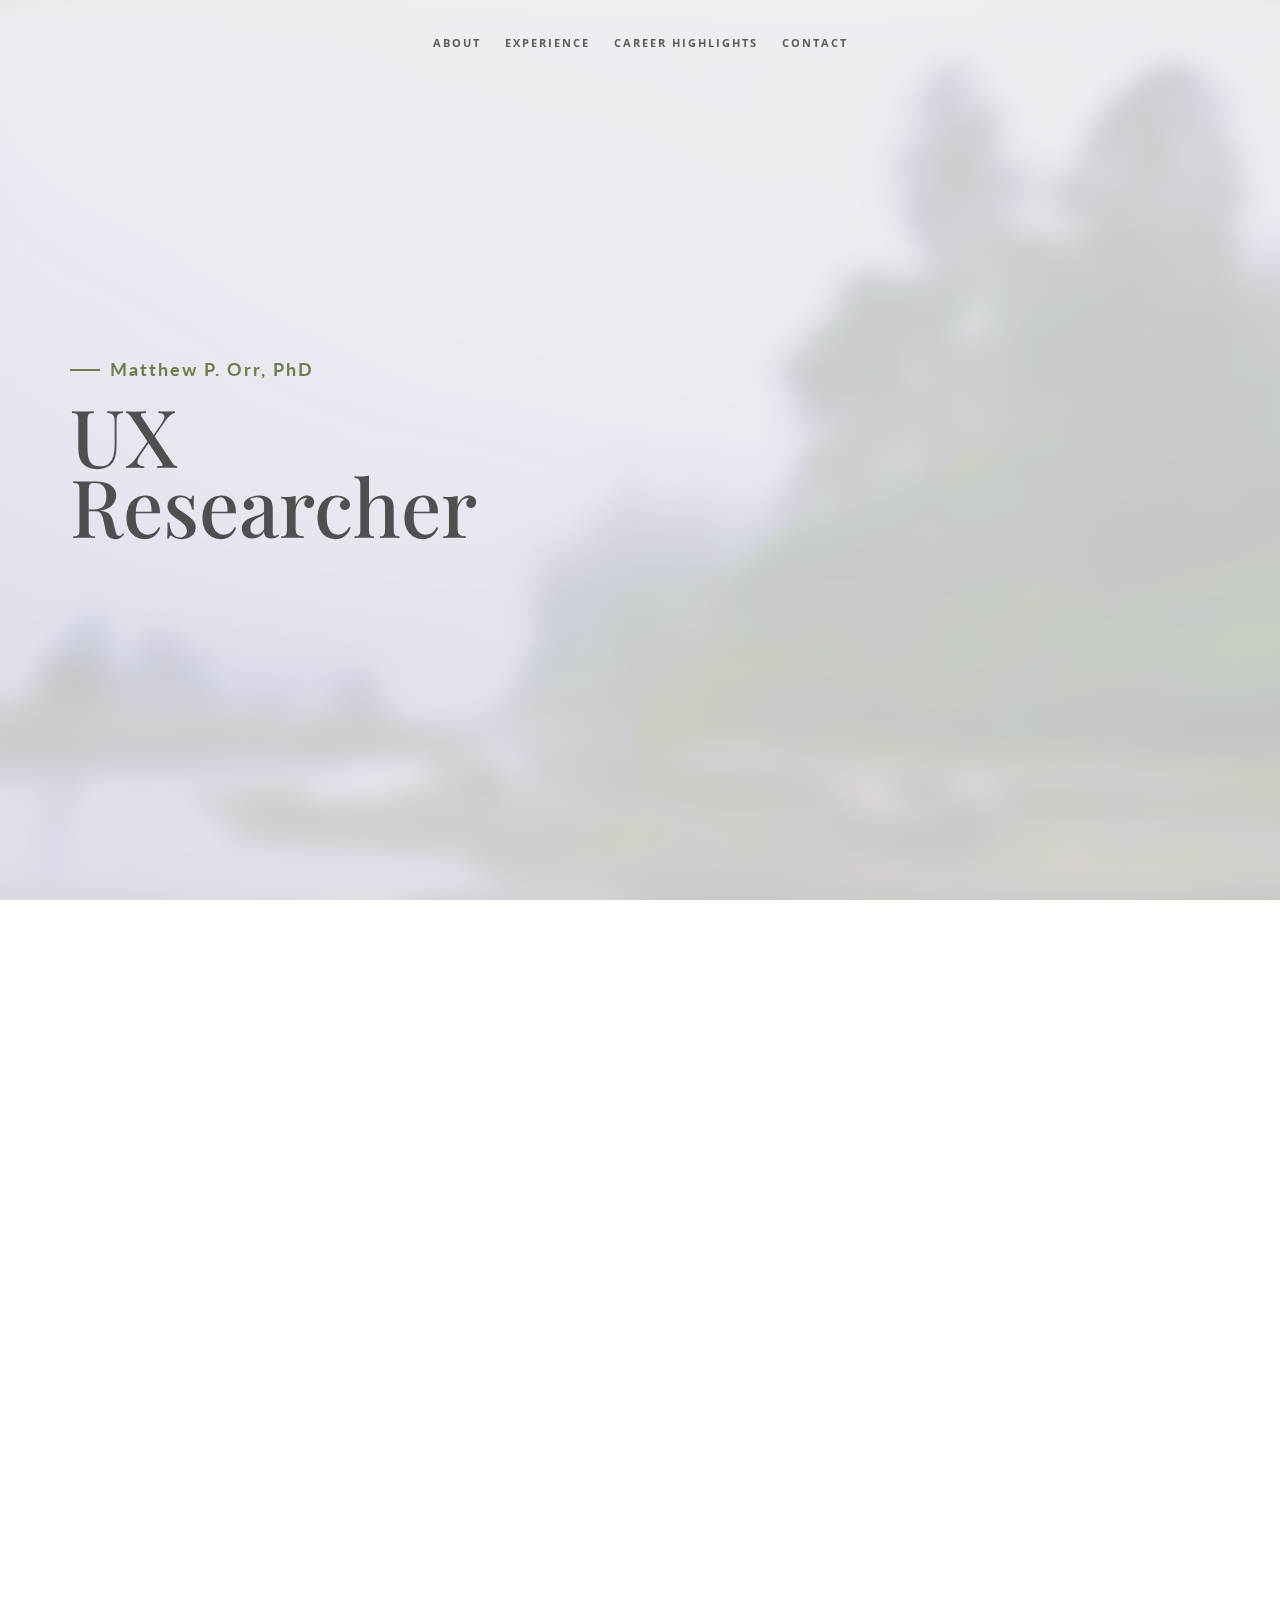
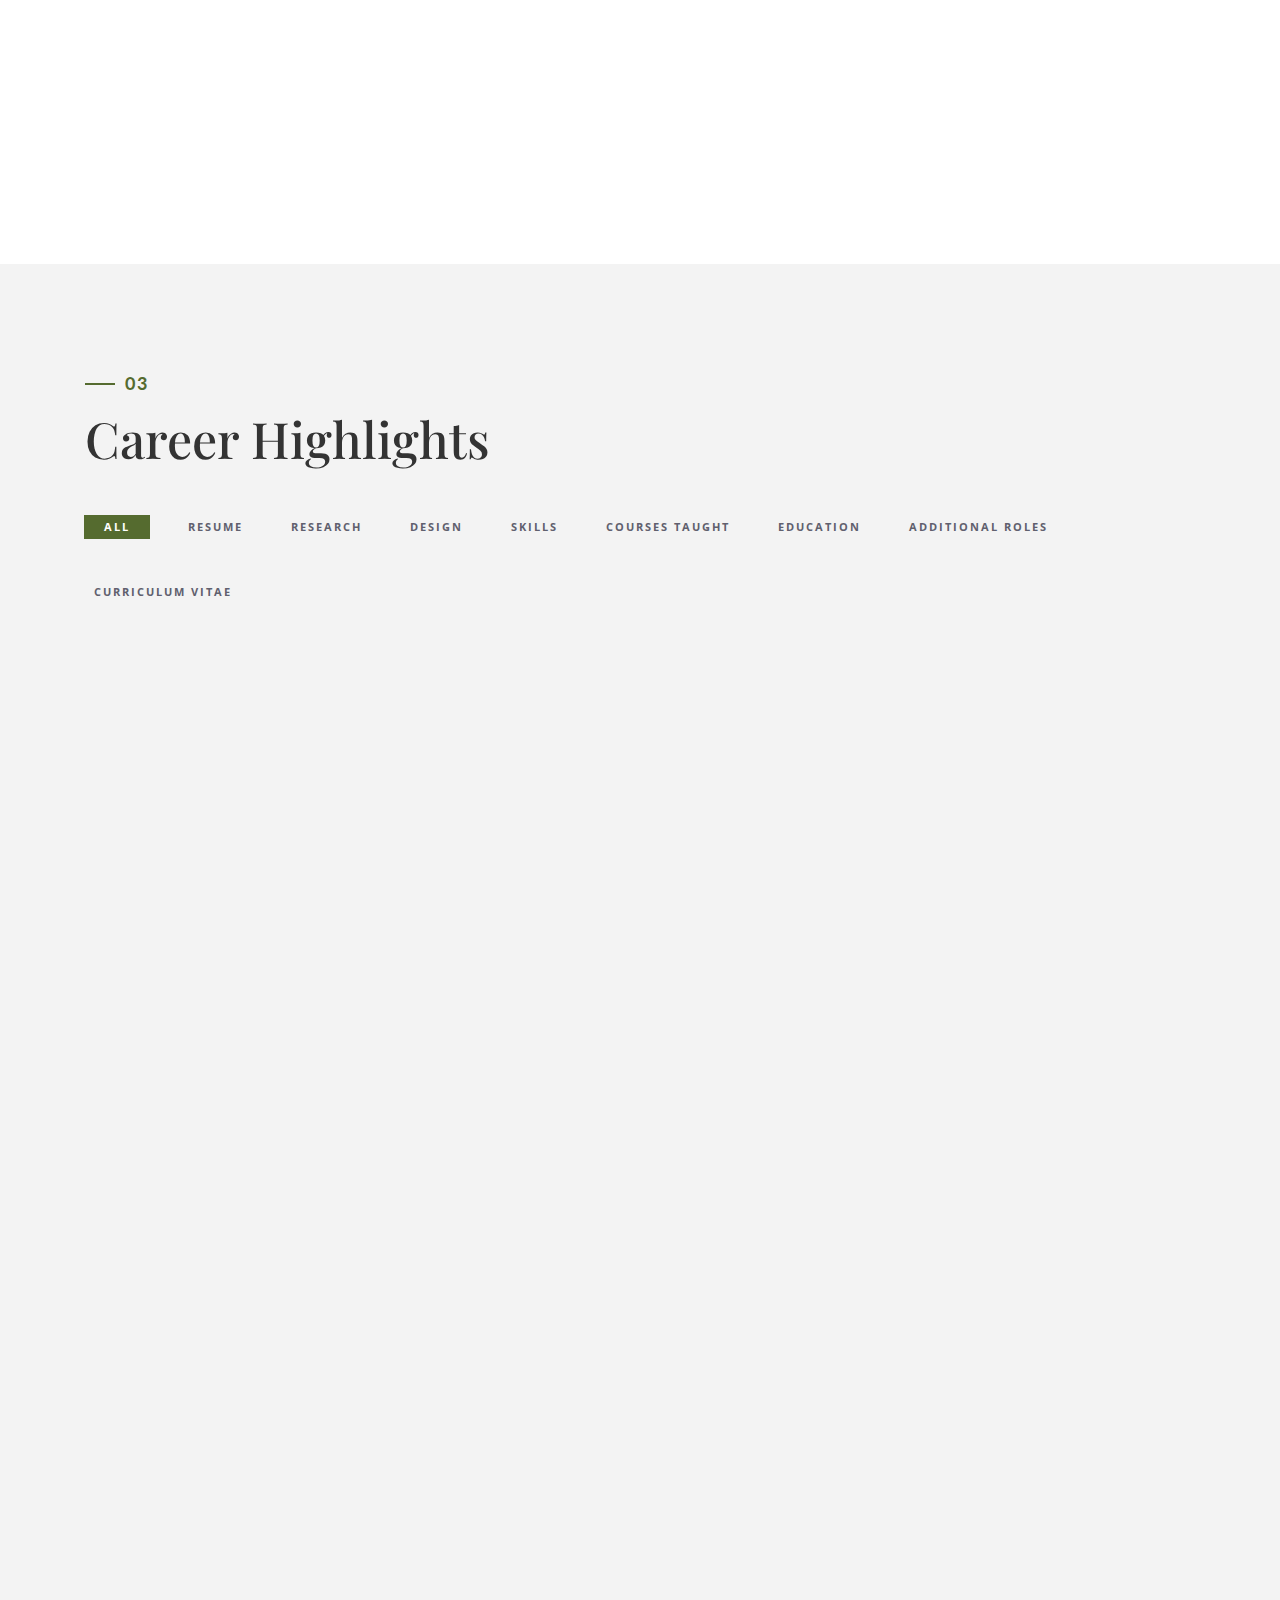
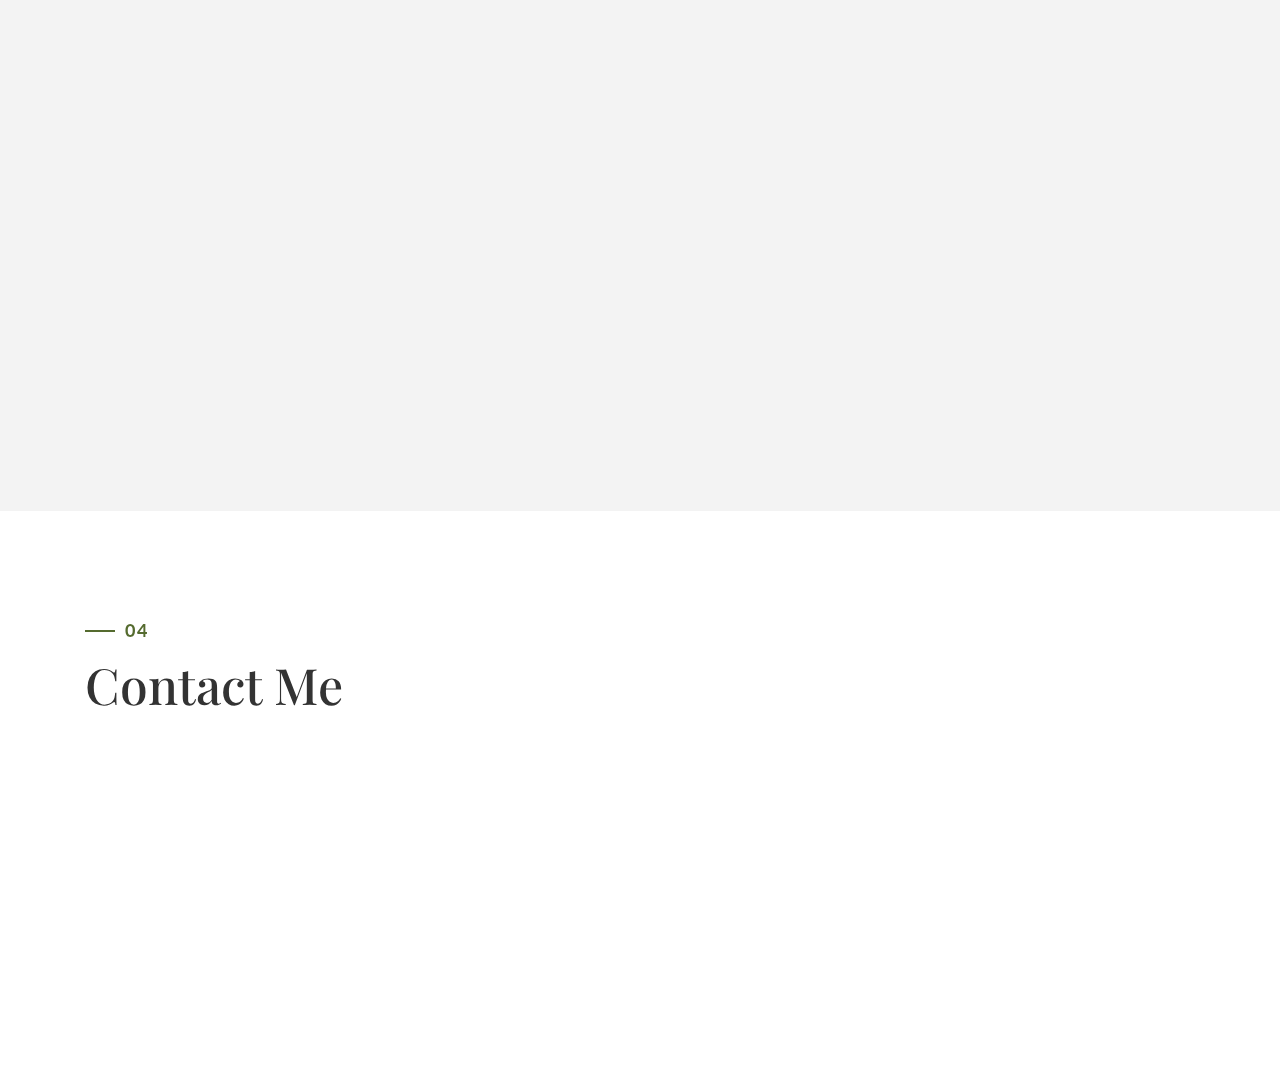
==== commit 0eab84cc: "Add files via upload" ====
--- a/index.html
+++ b/index.html
@@ -68,8 +68,9 @@
                 <h4>01</h4>
                 <h1 class="size-50">About me</h1>
                 <div class="h-50"></div>
-                <p>Hi there! I'm an enthusiastic User Experience Researcher with over 7 years of experience in human-centered research. My background in learning and cognition gives me a deep understanding of user behaviors, which helps me create effective research methodologies. I specialize in both quantitative and qualitative approaches, uncovering valuable insights into how product designs affect user efficiency and experience.</p>
-                <p>I thrive on working with talented professionals to translate user data into actionable insights that drive design and product strategies. My goal is to ensure that user needs are at the heart of every decision, bridging the gap between user and stakeholder priorities to create top-quality products.</p>
+                <p>With a PhD in Educational Psychology and a specialization in learning and cognition, I’ve dedicated my career to understanding how people interact with digital environments and how we can make those experiences more intuitive, effective, and impactful. Nearly all of the research projects I led during my time in academia were user-centered studies, exploring the nuances of human cognition in digital spaces. For example, my dissertation examined how interactions with 3D objects in virtual training environments influence cognitive engagement—a project that broadened my perspective on the power of thoughtful user experience design.</p>
+                <p>While I enjoyed the theoretical rigor of academia, my work with organizations like EPIC Bioscience and Hawaii Public Health showed me how deeply rewarding applied user research could be. In these roles, I conducted hands-on research to uncover user needs, frustrations, and behavioral patterns, translating insights into actionable improvements that had immediate, meaningful impacts on both product and user outcomes. This real-world impact is what drew me to UX research; there’s nothing quite like seeing how a research-backed change can drive user satisfaction, align stakeholder priorities, and improve business results.</p>
+                <p>My approach is comprehensive and multifaceted. I draw on a diverse toolkit of methodologies—from cognitive walkthroughs, think-aloud protocols, and A/B testing, to more specialized techniques like behavior and interaction analysis. Using these methods, I work to build a clear picture of user needs, triangulating insights to ensure that every design decision is rooted in a deep understanding of user behavior. Ultimately, my goal is to bridge the gap between user insights and design strategy, creating products that not only meet business goals but also enhance user experience in meaningful ways.</p>
                
                 <div class="h-50"></div> 
                 <div class="h-50"></div>
@@ -83,6 +84,7 @@
     <!-- ./about -->
     
     <!-- experience  -->
+<!--
     <div class="section" id="experience">
         <div class="container">
             <div class="col-md-12">
@@ -137,8 +139,9 @@
             </div>
         </div>
     </div>
+-->
     <!-- ./experience -->
-    
+ 
     <!-- projects -->
     <div class="section" id="projects">
         <div class="container">
@@ -177,7 +180,7 @@
                                 <a id="demo06" href="#animatedModal" class="portfolio_item"> <img src="img/portfolio/P6.png" alt="image" class="img-responsive" />
                                     <div class="portfolio_item_hover">
                                         <div class="portfolio-border clearfix">
-                                            <div class="item_info"> <span>Embodied Learning with Digital 3D Objects</span> <em>How do we ensure users of digital education platforms engage in meaningful learning?</em><em>Click for more information</em> </div>
+                                            <div class="item_info"> <span>Maximizing Engagement in Digital Training:</span> <em>How can we enhance cognitive engagement and task performance in digital hands-on training environments?</em><em>Click for more information</em> </div>
                                         </div>
                                     </div>
                                 </a>
@@ -623,14 +626,14 @@
         <div class="container">
             <div class="portfolio-padding">
                 <div class="col-md-8 col-md-offset-2">
-                    <h2 id="modal-title">Information<br /> Web-Studios</h2>
-                    <div class="h-50"></div>
-                    <p id="modal-small-paragraph">Small paragraph</p>
+
+                  
                     <br />
                     <div class="modal-image-container">
                         <img id="modal-medium-image" src="img/portfolio/medium.jpg" alt="" class="img-responsive modal-image" />
                     </div>
                     <br />
+                                    
                     <p id="modal-large-paragraph">Large paragraph</p>
                     <br />
                 </div>
--- a/css/style.css
+++ b/css/style.css
@@ -79,7 +79,7 @@
 }
 
 .h-50 {
-    height: 50px;
+    height: 0px;
 }
 
 
@@ -451,6 +451,7 @@
 
 #projects {
     padding: 100px 0;
+     background: #f3f3f3
 }
 
 .portfolio .categories-grid span {
@@ -600,7 +601,7 @@
     display: flex;
     align-items: center;
     text-align: left; /* Align text to the left */
-}
+   }
 
 .popup-modal {
     background: #fff;
@@ -625,11 +626,7 @@
     opacity: 1;
 }
 
-.modal-content h2 {
-    font-family: 'Playfair Display', serif;
-    font-size: 40px;
-    line-height: 50px;
-}
+
 
 /* New CSS for centering image */
 .modal-image-container {
@@ -641,7 +638,7 @@
 
 #contact {
     padding: 100px 0;
-    background: #f3f3f3
+    
 }
 
 #contact-form input,
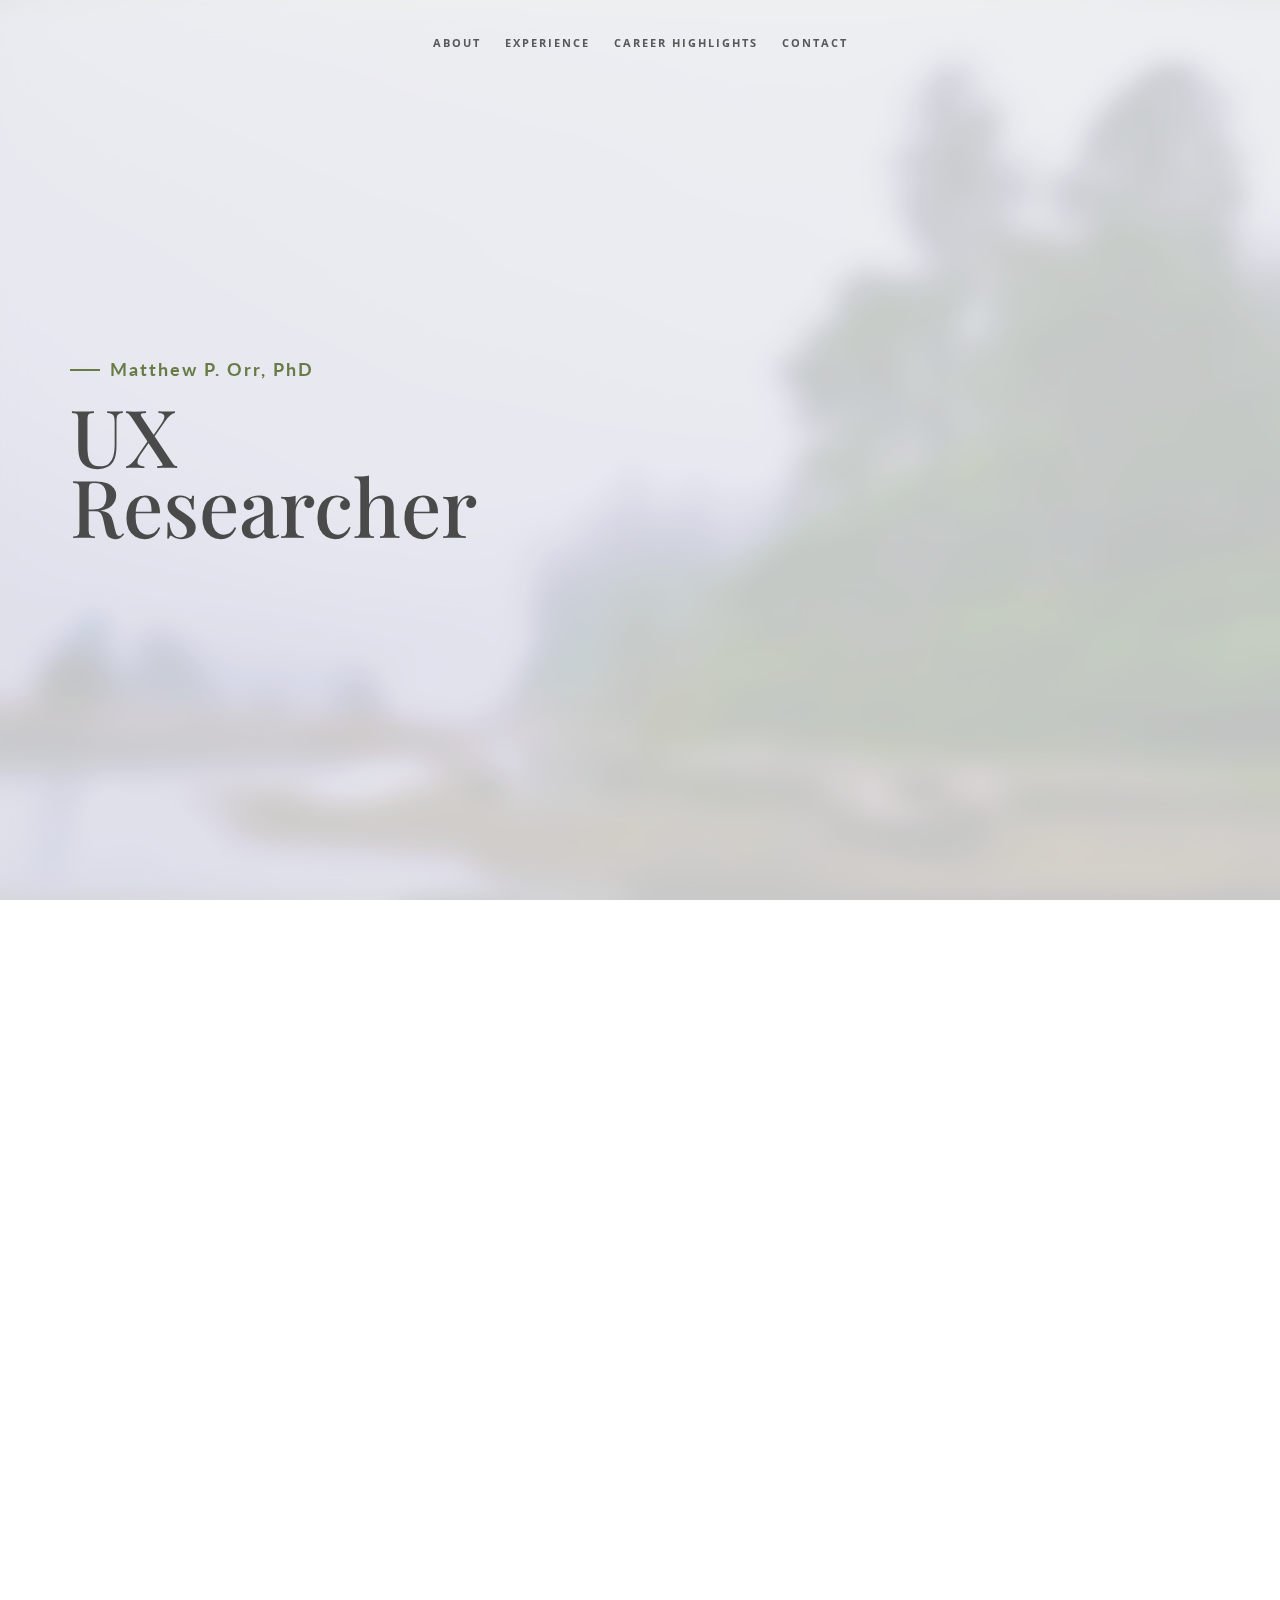
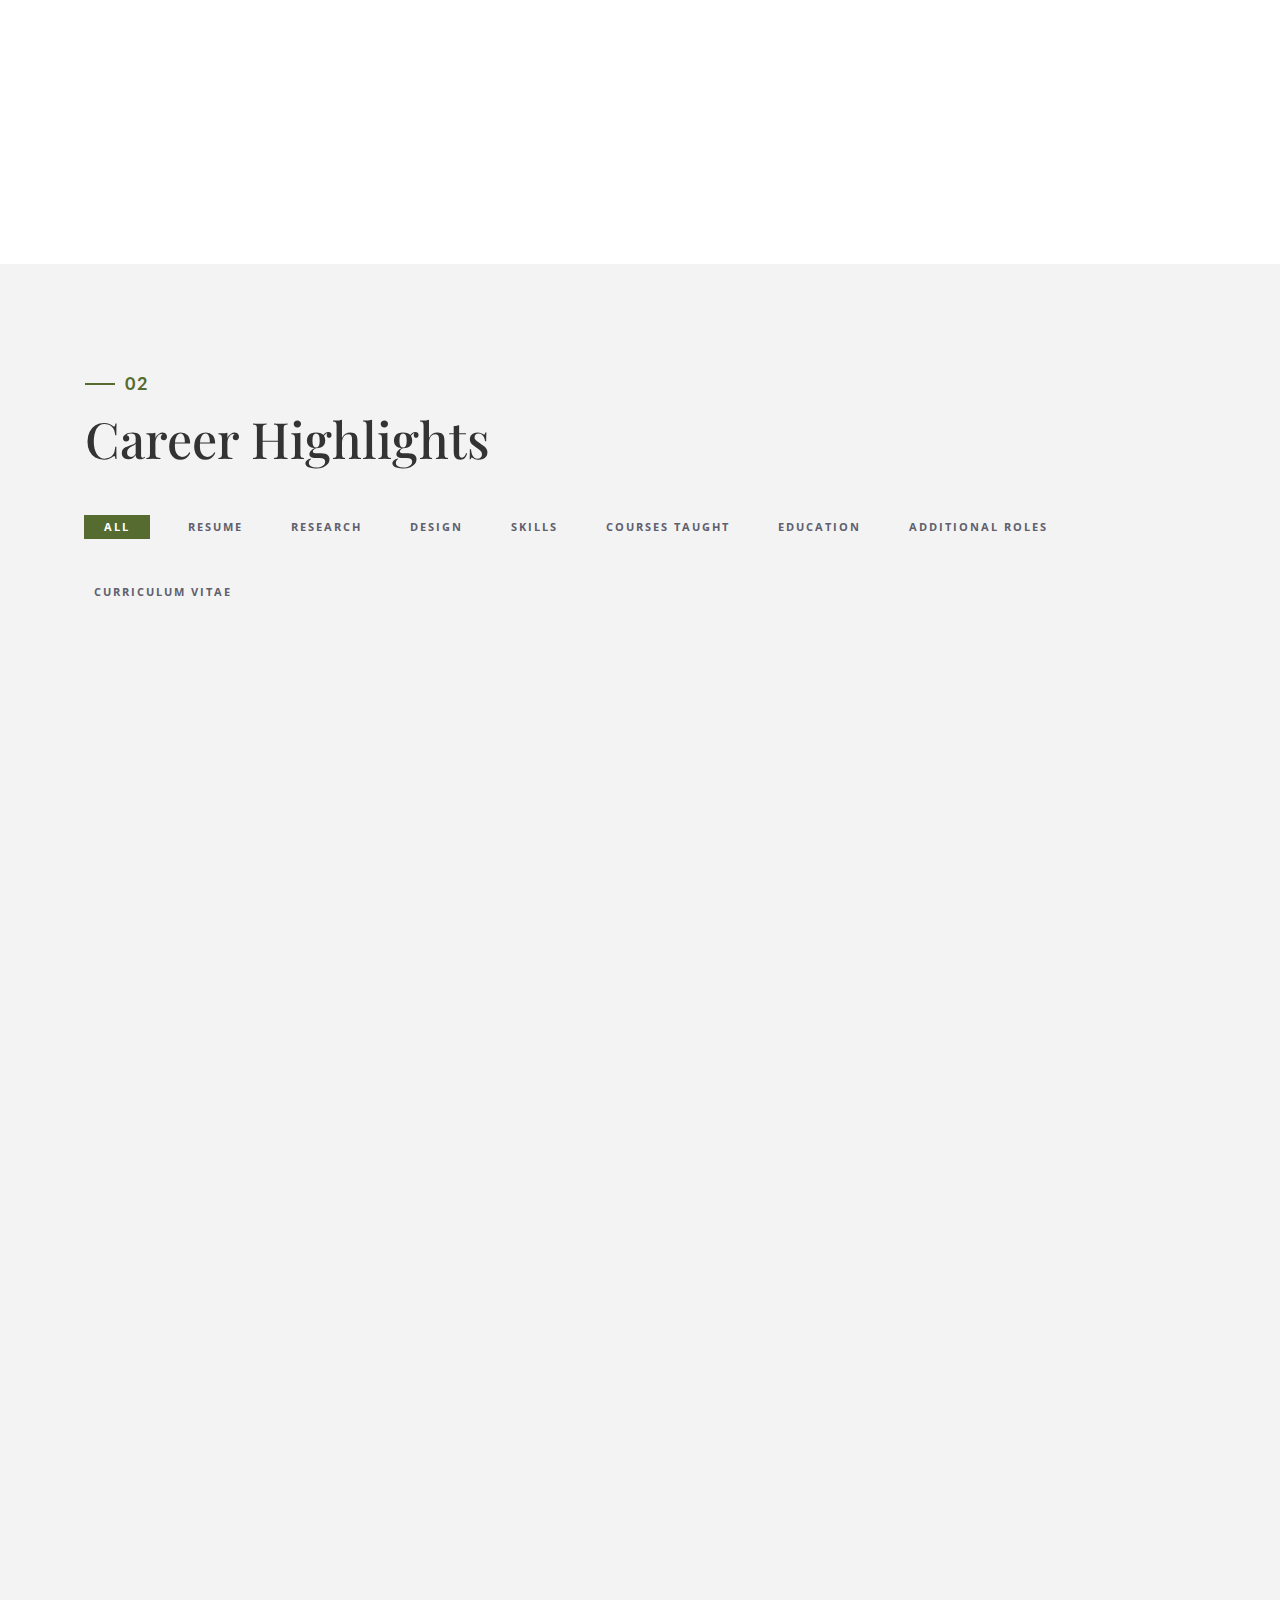
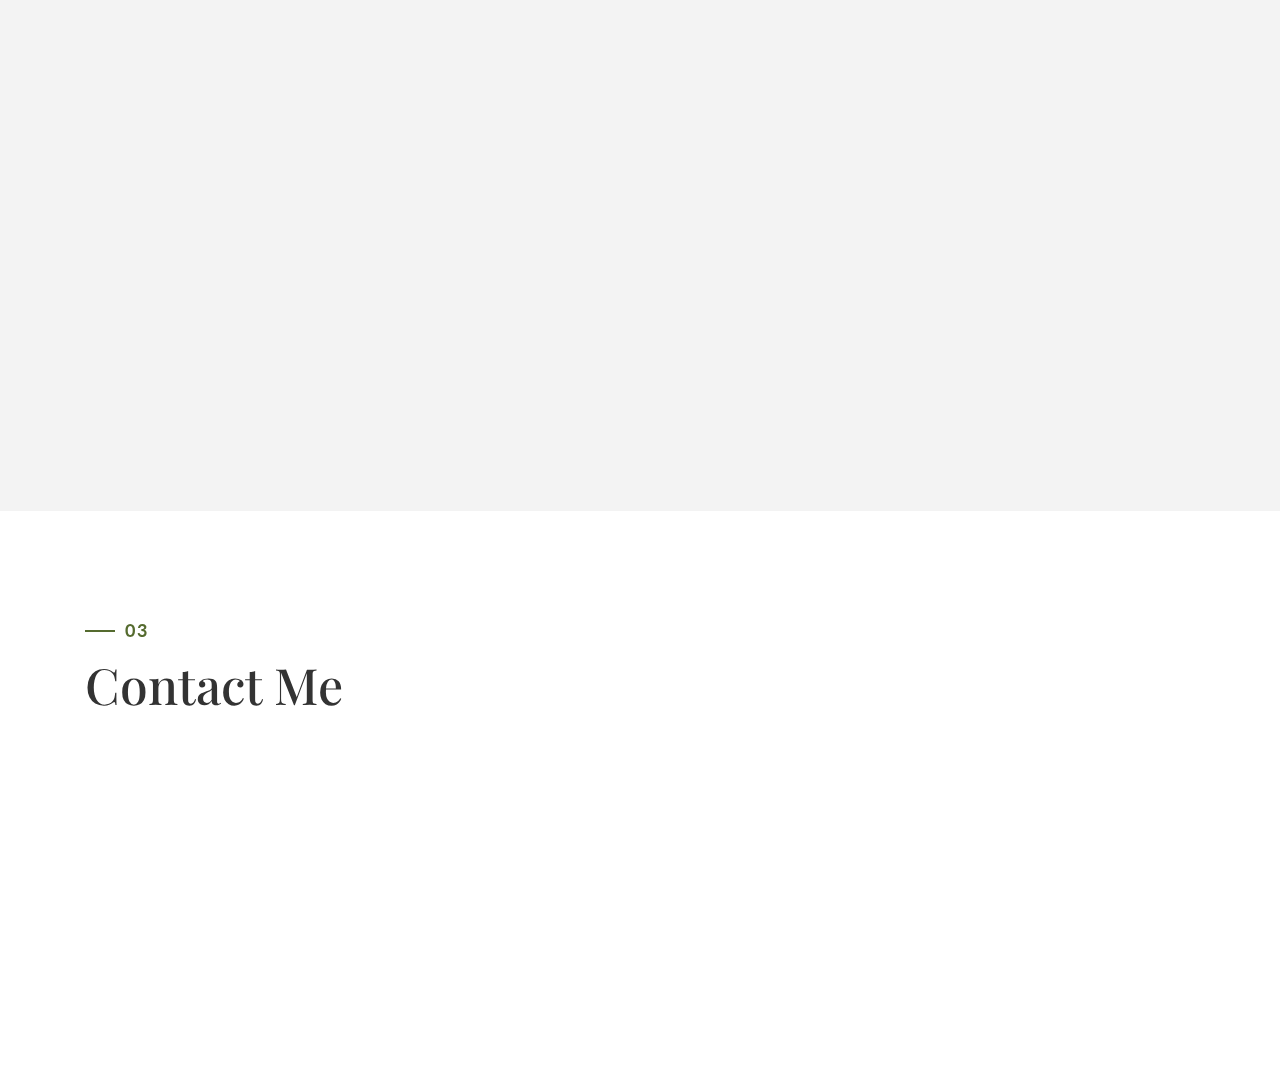
==== commit 4b3b520a: "Add files via upload" ====
--- a/index.html
+++ b/index.html
@@ -146,7 +146,7 @@
     <div class="section" id="projects">
         <div class="container">
             <div class="col-md-12">
-                <h4>03</h4>
+                <h4>02</h4>
                 <h1 class="size-50">Career Highlights</h1> 
             </div>
             <!-- main container -->
@@ -576,7 +576,7 @@
     <div class="section" id="contact">
         <div class="container">
             <div class="col-md-12">
-                <h4>04</h4>
+                <h4>03</h4>
                 <h1 class="size-50">Contact  Me</h1>
                 <div class="h-50"></div>
             </div>
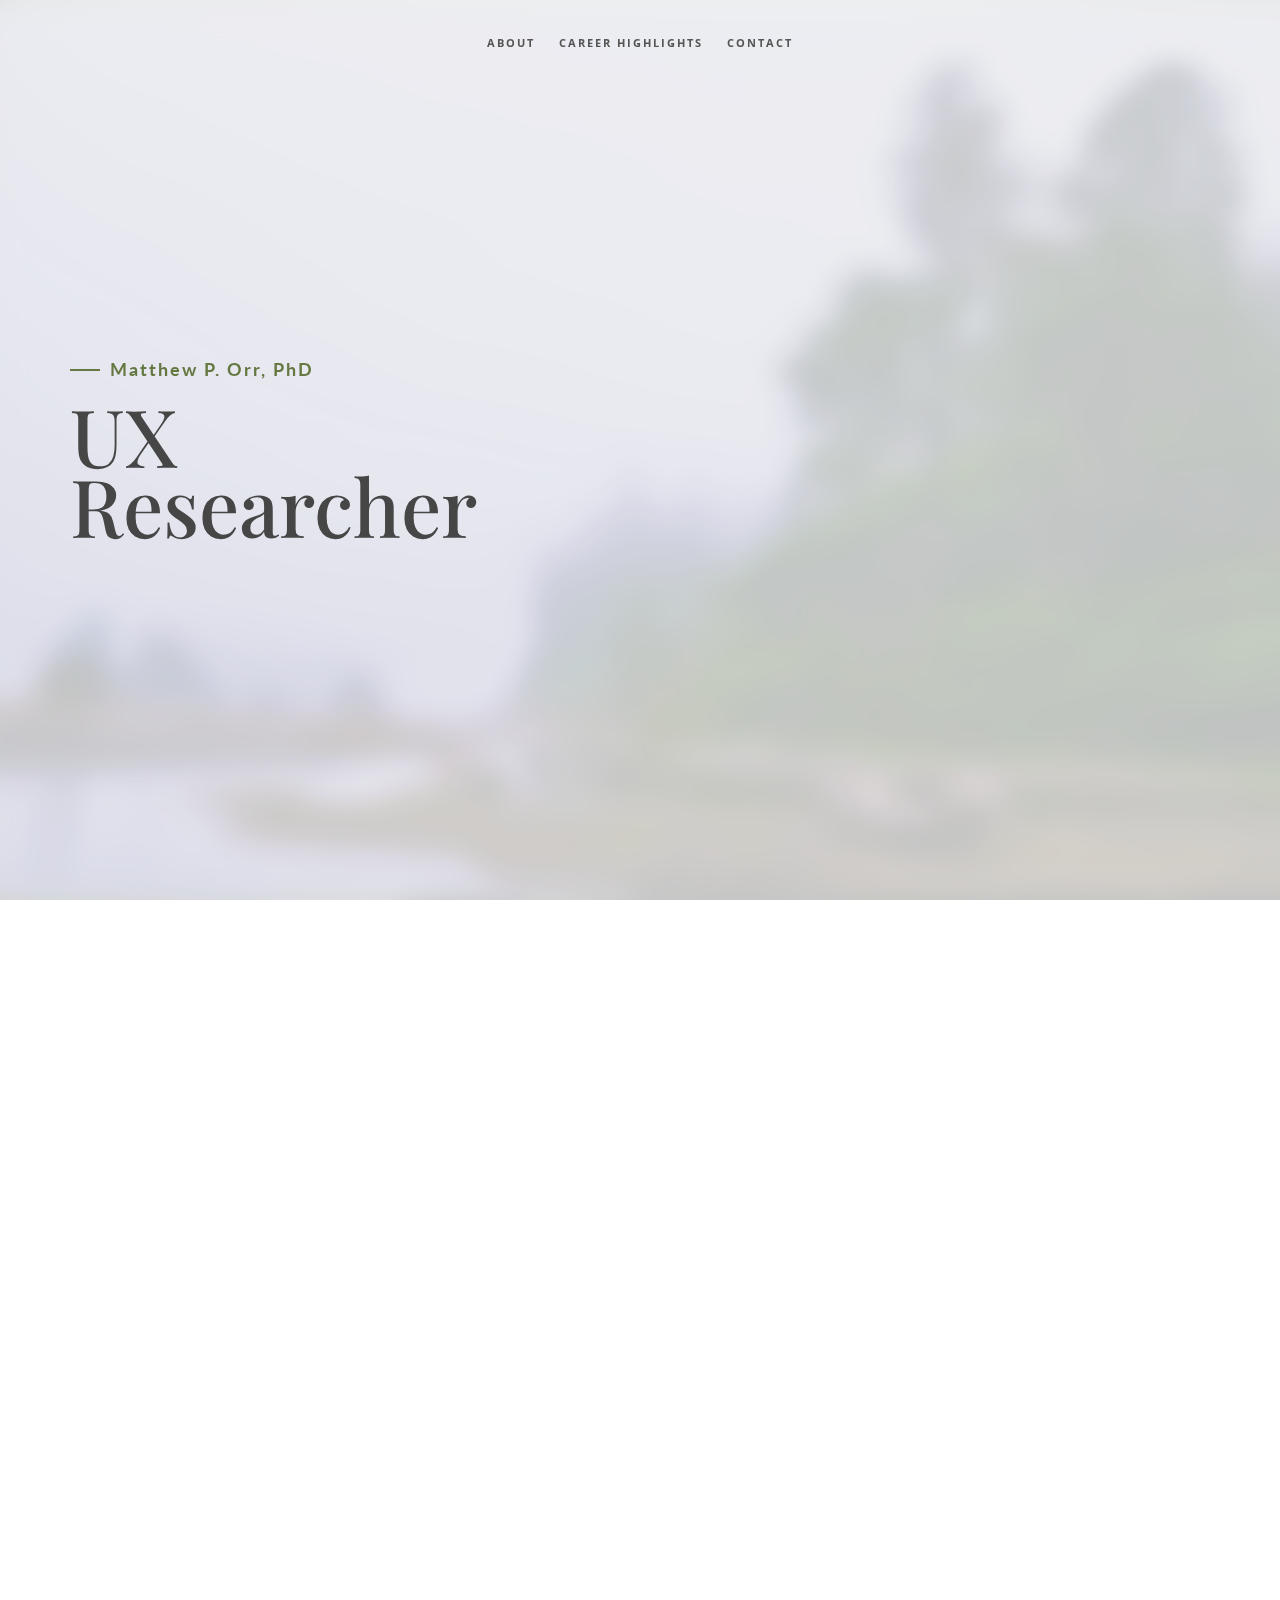
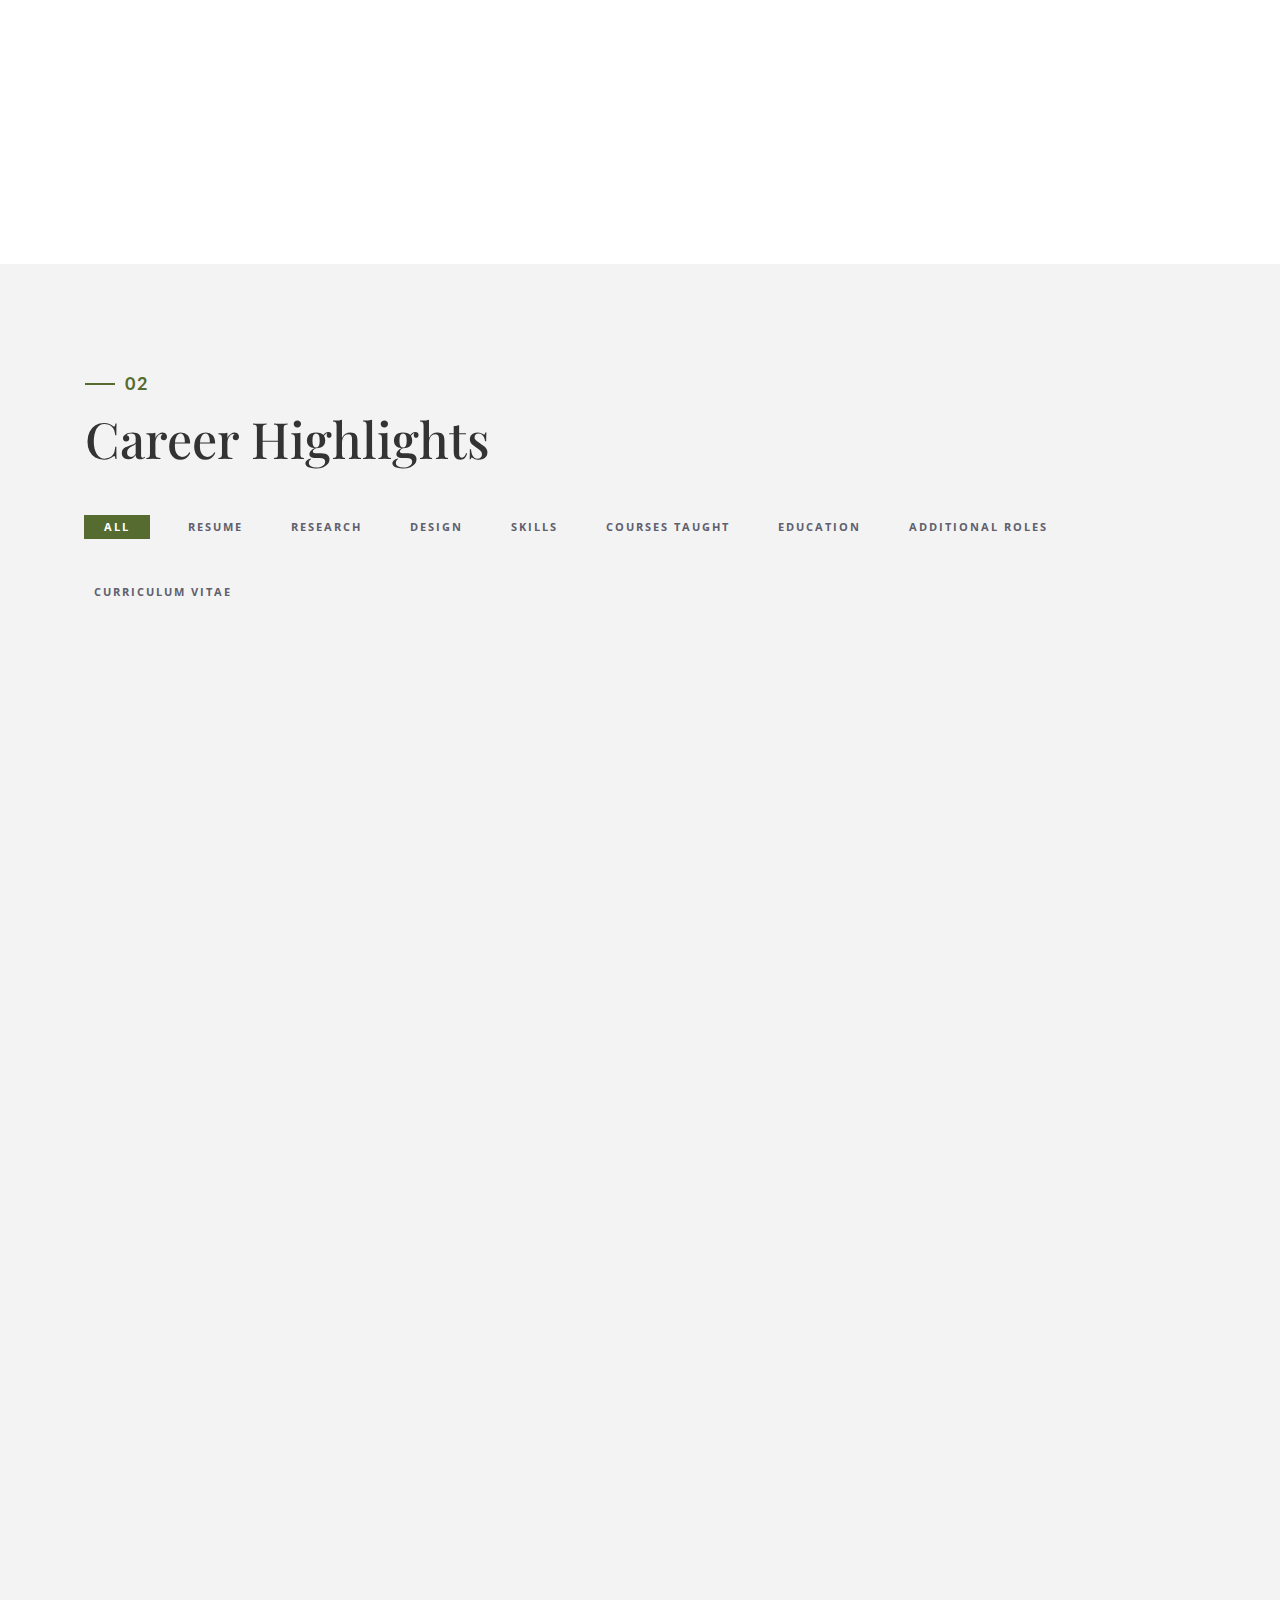
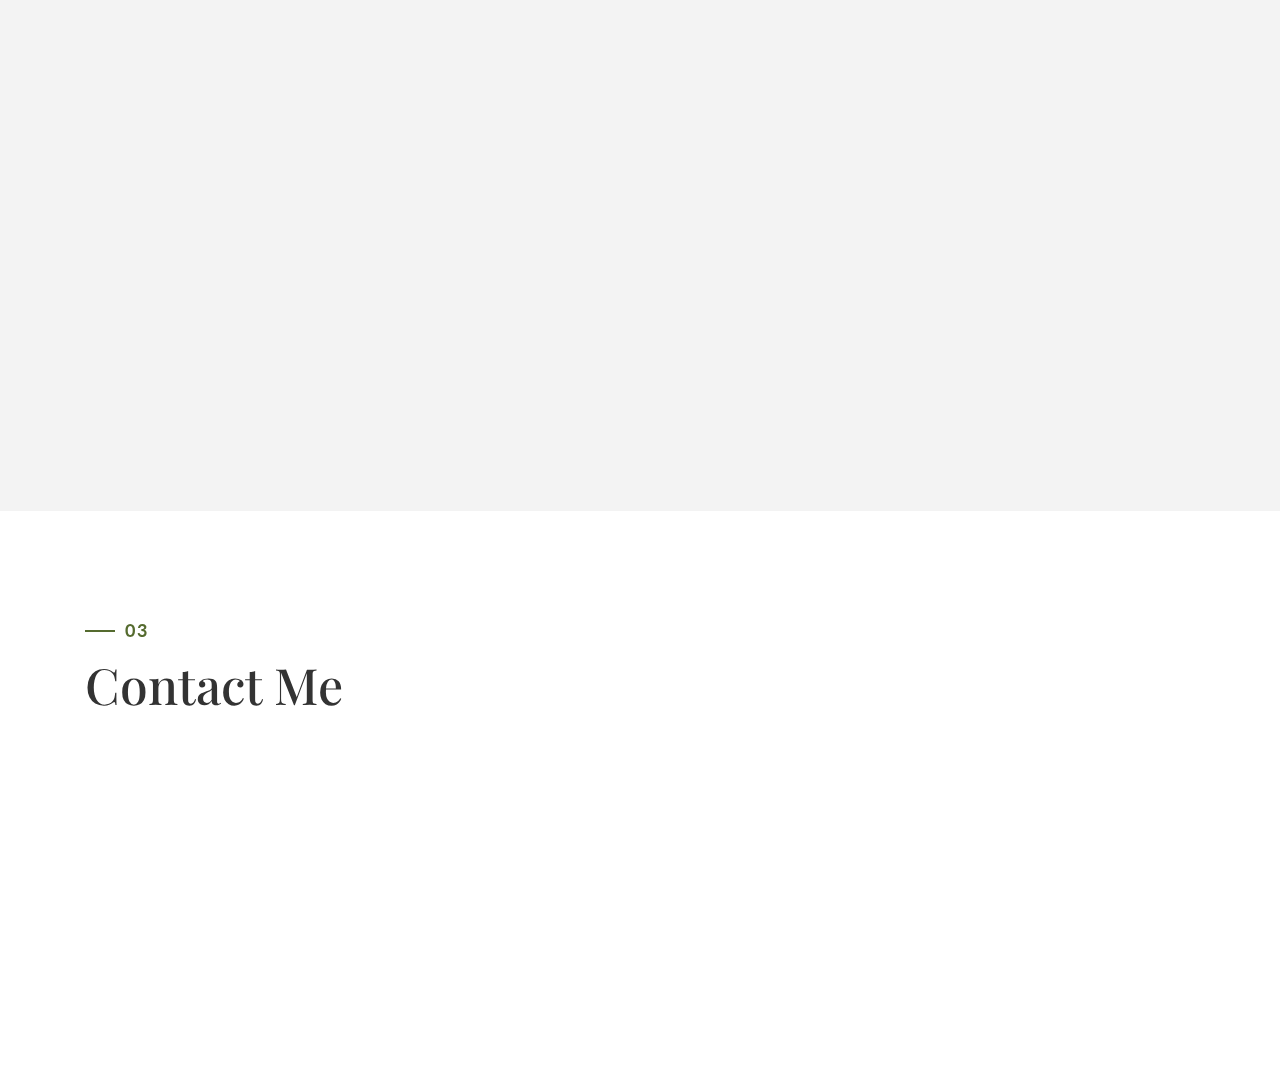
==== commit 071df2dc: "Add files via upload" ====
--- a/index.html
+++ b/index.html
@@ -40,7 +40,7 @@
         <nav>
             <ul>
                 <li><a href="#about">About</a></li>
-                <li><a href="#experience">experience</a></li>
+                <!--<li><a href="#experience">experience</a></li>-->
                 <li><a href="#projects">Career Highlights</a></li>
                 <li><a href="#contact">contact</a></li>
             </ul>
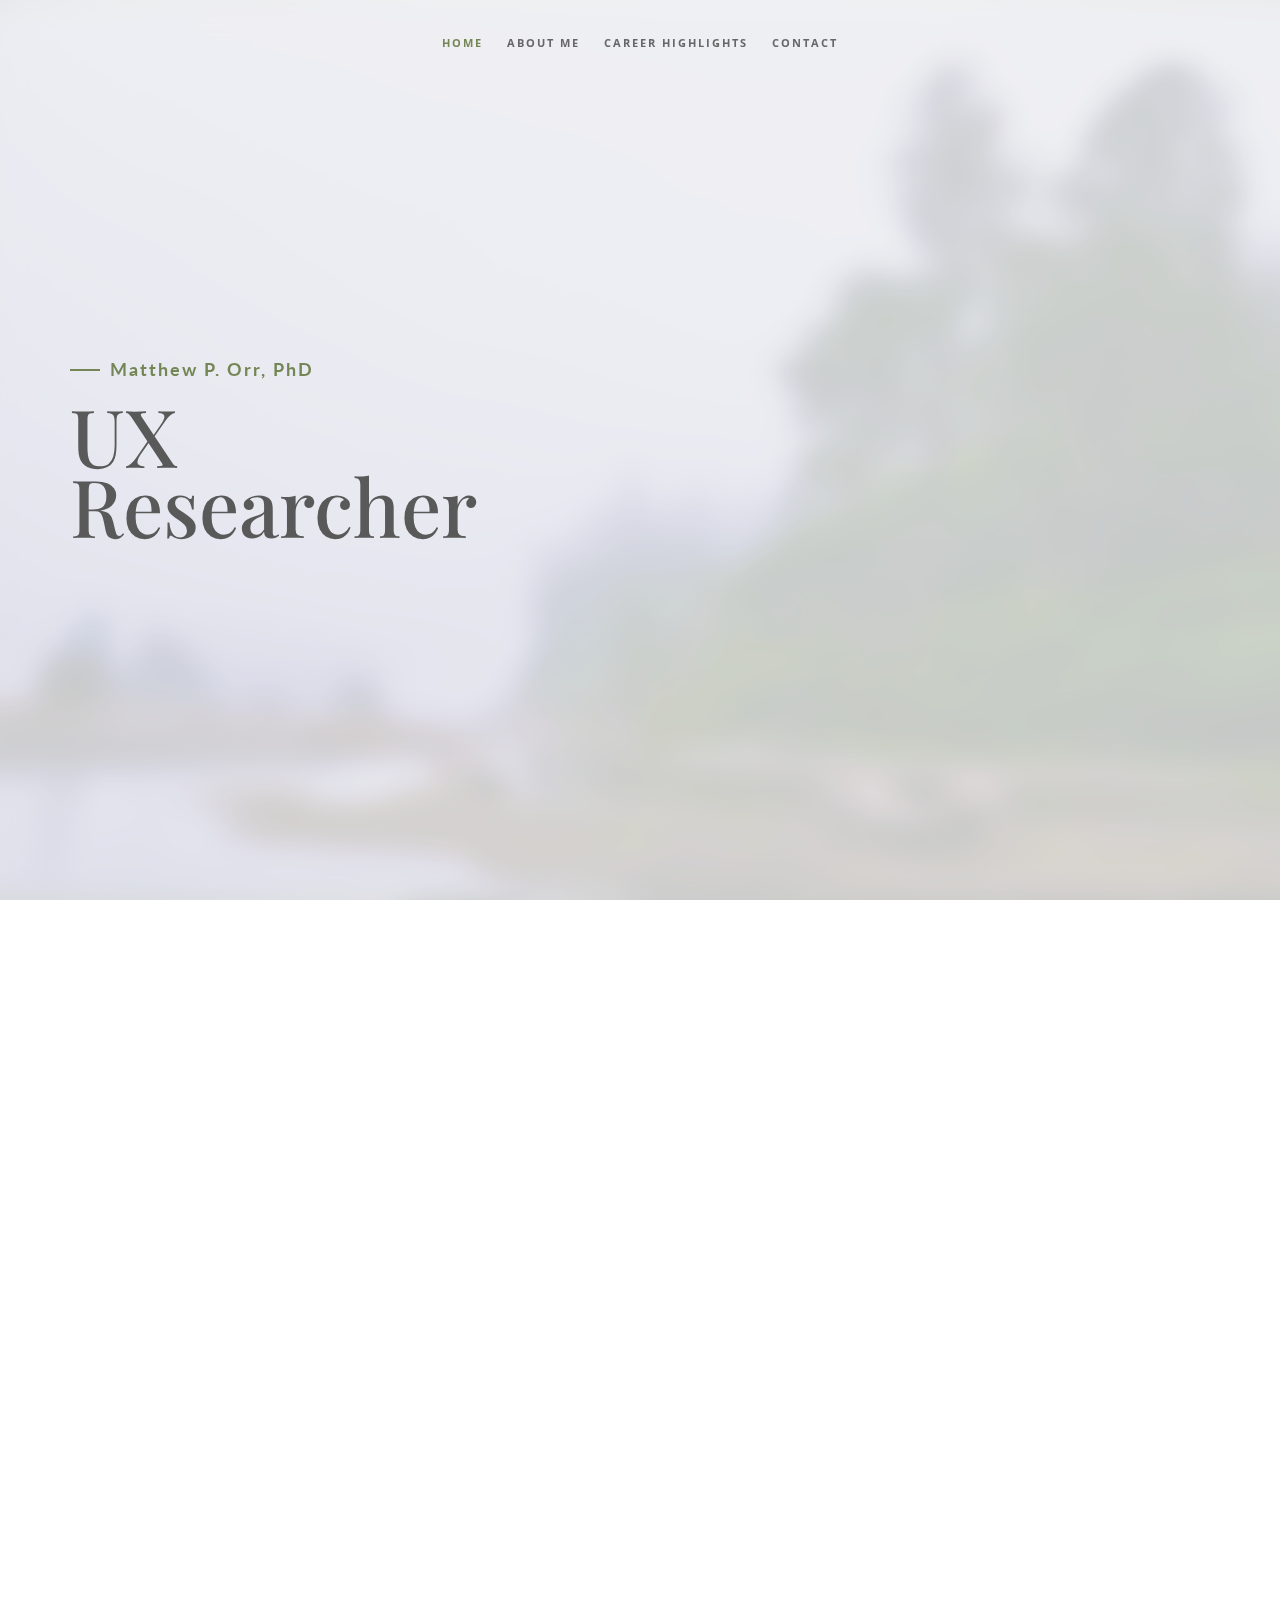
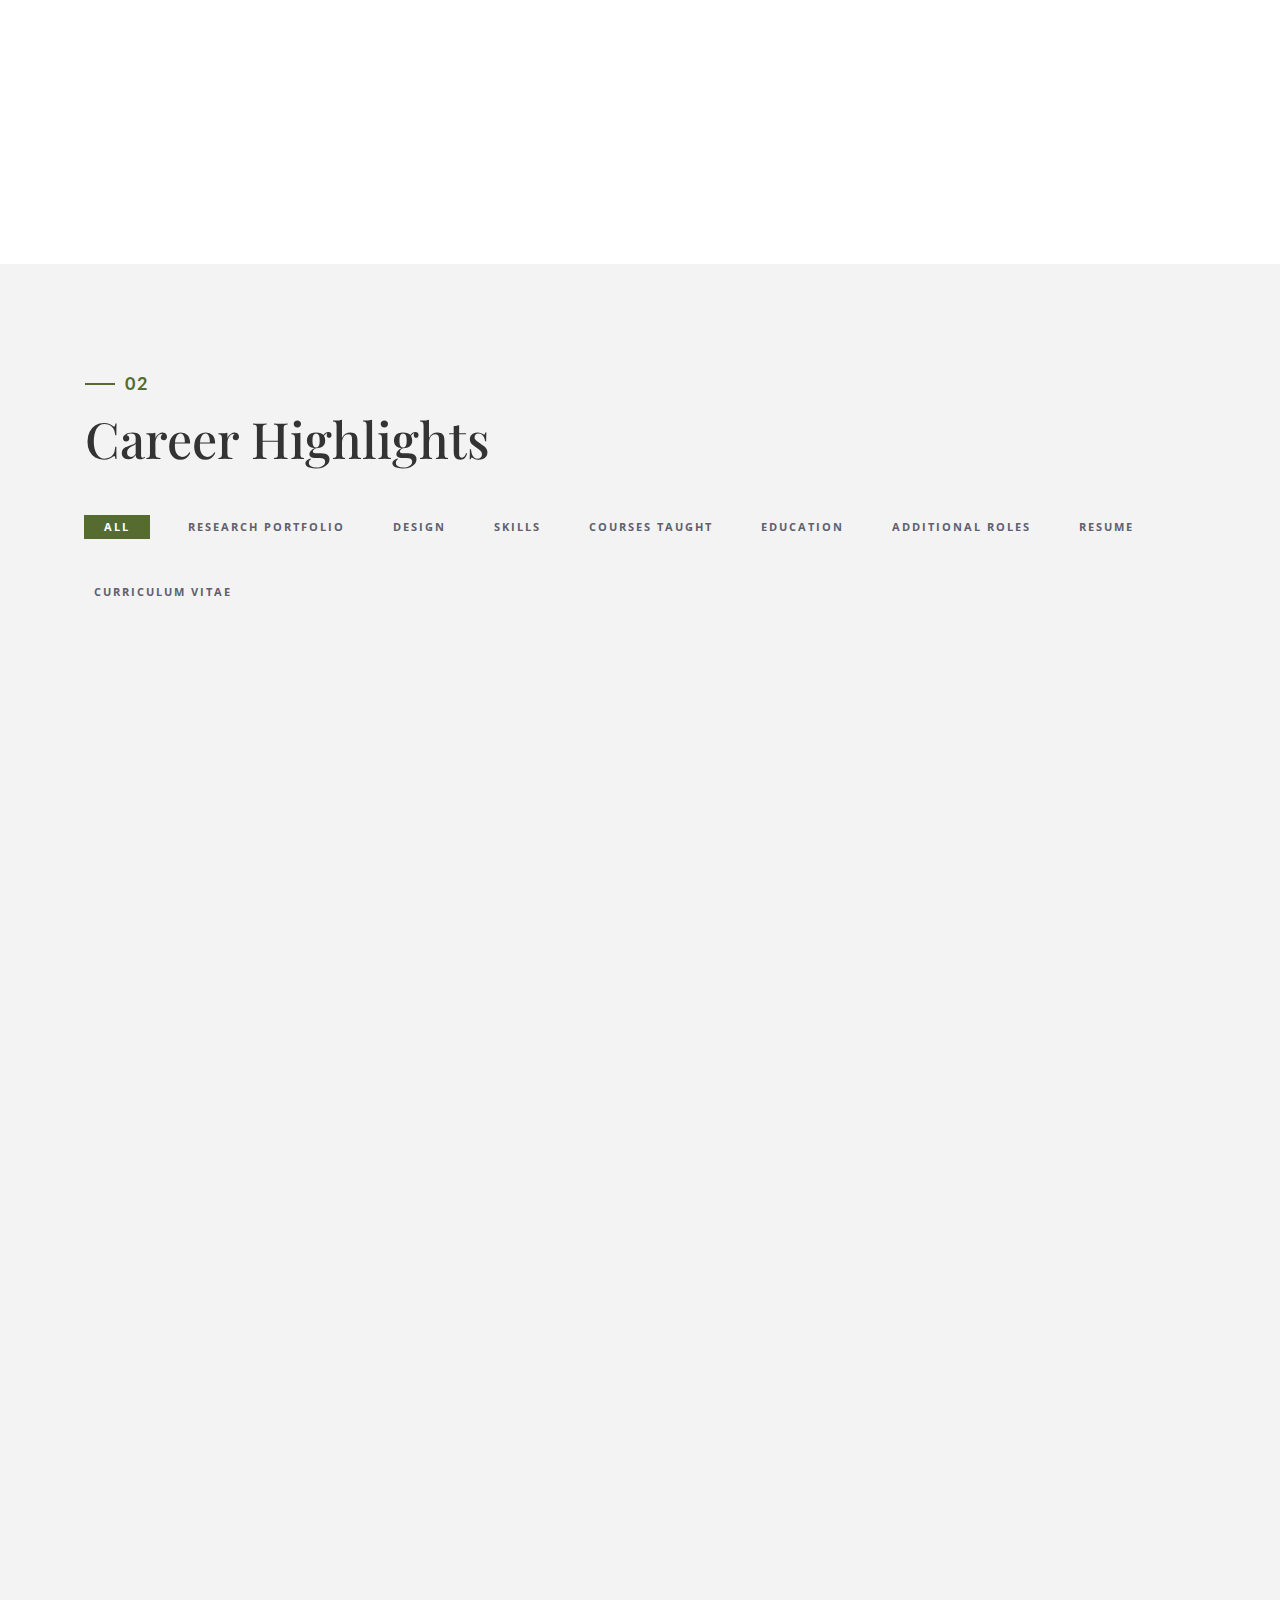
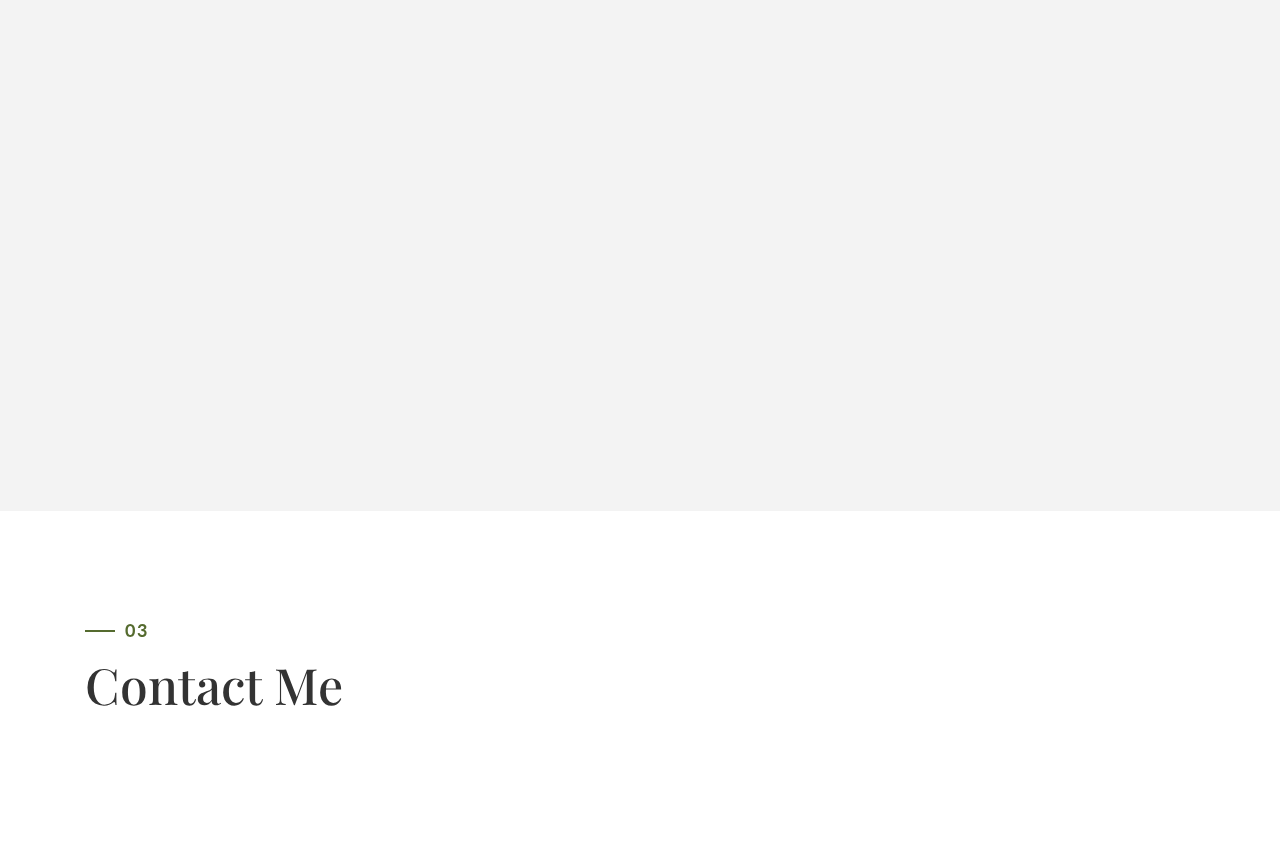
==== commit bbf9d83a: "Add files via upload" ====
--- a/index.html
+++ b/index.html
@@ -39,7 +39,8 @@
     <header class="navbar-fixed-top">
         <nav>
             <ul>
-                <li><a href="#about">About</a></li>
+                <li><a href="#home">Home</a></li>
+                <li><a href="#about">About Me</a></li>
                 <!--<li><a href="#experience">experience</a></li>-->
                 <li><a href="#projects">Career Highlights</a></li>
                 <li><a href="#contact">contact</a></li>
@@ -49,16 +50,24 @@
     <!-- ./header -->
     
     <!-- home -->
-    <div class="section" id="home" data-stellar-background-ratio="0.5">
-        <div class="container">
-            <div class="disply-table">
-                <div class="table-cell" data-aos="fade-up" data-aos-delay="0">
-                    <h4>Matthew P. Orr, PhD</h4>
-                    <h1>UX<br />Researcher</h1> </div>
-            </div>
-            
-        </div>
-    </div>
+   <div class="section" id="home" data-stellar-background-ratio="0.5">
+    <div class="container">
+        <div class="disply-table">
+            <div class="table-cell" data-aos="fade-up" data-aos-delay="0">
+                <h4>Matthew P. Orr, PhD</h4>
+                <h1>UX<br />Researcher</h1>
+            </div>
+        </div>
+    </div>
+
+    <!-- Rotating Quotes Section -->
+    <div class="rotating-quotes">
+        <p id="rotating-text">
+            <span class="quote-box"></span>
+            <span class="quote-citation"></span>
+        </p>
+    </div>
+</div>
     <!-- ./home -->
     
     <!-- about -->
@@ -71,13 +80,11 @@
                 <p>With a PhD in Educational Psychology and a specialization in learning and cognition, I’ve dedicated my career to understanding how people interact with digital environments and how we can make those experiences more intuitive, effective, and impactful. Nearly all of the research projects I led during my time in academia were user-centered studies, exploring the nuances of human cognition in digital spaces. For example, my dissertation examined how interactions with 3D objects in virtual training environments influence cognitive engagement—a project that broadened my perspective on the power of thoughtful user experience design.</p>
                 <p>While I enjoyed the theoretical rigor of academia, my work with organizations like EPIC Bioscience and Hawaii Public Health showed me how deeply rewarding applied user research could be. In these roles, I conducted hands-on research to uncover user needs, frustrations, and behavioral patterns, translating insights into actionable improvements that had immediate, meaningful impacts on both product and user outcomes. This real-world impact is what drew me to UX research; there’s nothing quite like seeing how a research-backed change can drive user satisfaction, align stakeholder priorities, and improve business results.</p>
                 <p>My approach is comprehensive and multifaceted. I draw on a diverse toolkit of methodologies—from cognitive walkthroughs, think-aloud protocols, and A/B testing, to more specialized techniques like behavior and interaction analysis. Using these methods, I work to build a clear picture of user needs, triangulating insights to ensure that every design decision is rooted in a deep understanding of user behavior. Ultimately, my goal is to bridge the gap between user insights and design strategy, creating products that not only meet business goals but also enhance user experience in meaningful ways.</p>
-               
                 <div class="h-50"></div> 
                 <div class="h-50"></div>
             </div>
             <div class="col-md-6 about-img-div">
-                
-                <img src="img/headshot%202.png" width="400" class="img-responsive" alt="" align="right" data-aos="fade-right" data-aos-delay="0"/>
+                <img src="img/headshot%202.png" width="400" class="img-responsive" alt="headshot" data-aos="fade-right" data-aos-delay="2"/>
             </div>
         </div>
     </div>
@@ -159,13 +166,13 @@
                             <nav class="categories">
                                 <ul class="portfolio_filter">
                                     <li><a href="" class="active" data-filter="*">All</a></li>
-                                     <li><a href="" data-filter=".resume">Resume</a></li>
-                                    <li><a href="" data-filter=".logo">Research</a></li>
+                                    <li><a href="" data-filter=".logo">Research Portfolio</a></li>
                                     <li><a href="" data-filter=".graphics">Design</a></li>
                                     <li><a href="" data-filter=".ads">Skills</a></li>
                                     <li><a href="" data-filter=".fashion">Courses Taught</a></li>
                                     <li><a href="" data-filter=".photography">Education</a></li>
                                     <li><a href="" data-filter=".add">Additional Roles</a></li>
+                                     <li><a href="" data-filter=".resume">Resume</a></li>
                                     <li><a href="" data-filter=".cv">Curriculum Vitae</a></li>
                                 </ul>
                             </nav>
@@ -177,10 +184,10 @@
                            
                               <!-- single work -->
                             <div class="col-md-4 col-sm-6  logo">
-                                <a id="demo06" href="#animatedModal" class="portfolio_item"> <img src="img/portfolio/P6.png" alt="image" class="img-responsive" />
-                                    <div class="portfolio_item_hover">
-                                        <div class="portfolio-border clearfix">
-                                            <div class="item_info"> <span>Maximizing Engagement in Digital Training:</span> <em>How can we enhance cognitive engagement and task performance in digital hands-on training environments?</em><em>Click for more information</em> </div>
+                                <a id="project_1" href="./project_1.html" class="portfolio_item"> <img src="img/portfolio/P6.png" alt="image" class="img-responsive" />
+                                    <div class="portfolio_item_hover">
+                                        <div class="portfolio-border clearfix">
+                                            <div class="item_info"> <span>Maximizing Engagement in Digital Training</span></div>
                                         </div>
                                     </div>
                                 </a>
@@ -191,7 +198,7 @@
                                 <a id="demo07" href="#animatedModal" class="portfolio_item"> <img src="img/portfolio/P7.png" alt="image" class="img-responsive" />
                                     <div class="portfolio_item_hover">
                                         <div class="portfolio-border clearfix">
-                                            <div class="item_info"> <span>User Behavior Classification</span> <em>Can machine learning detect and classify user manipulations of digital 3D objects for personalized learning?</em><em>Click for more information</em> </div>
+                                            <div class="item_info"> <span>User Behavior Classification</span></div>
                                         </div>
                                     </div>
                                 </a>
@@ -202,7 +209,7 @@
                                 <a id="demo08" href="#animatedModal" class="portfolio_item"> <img src="img/portfolio/P8.png" alt="image" class="img-responsive" />
                                     <div class="portfolio_item_hover">
                                         <div class="portfolio-border clearfix">
-                                            <div class="item_info"> <span>Museum Visitor Perceptions of Objects</span> <em>Do museum visitors percieve varied tangible and digital 3D objects as equally impactful?</em><em>Click for more information</em> </div>
+                                            <div class="item_info"> <span>Museum Visitor Perceptions of Objects</span></div>
                                         </div>
                                     </div>
                                 </a>
@@ -213,7 +220,7 @@
                                 <a id="demo09" href="#animatedModal" class="portfolio_item"> <img src="img/portfolio/P9.png" alt="image" class="img-responsive" />
                                     <div class="portfolio_item_hover">
                                         <div class="portfolio-border clearfix">
-                                            <div class="item_info"> <span>Confusion During Gameplay</span> <em>Is user confusion helpful or harmful during educational gameplay?</em> <em>Click for more information</em></div>
+                                            <div class="item_info"> <span>Confusion During Gameplay</span></div>
                                         </div>
                                     </div>
                                 </a>
@@ -224,7 +231,7 @@
                                 <a id="demo10" href="#animatedModal" class="portfolio_item"> <img src="img/portfolio/P10.png" alt="image" class="img-responsive" />
                                     <div class="portfolio_item_hover">
                                         <div class="portfolio-border clearfix">
-                                            <div class="item_info"> <span>Evolutionary Optimization of User Factors</span> <em>Are some user behaviors more important than others?</em><em>Click for more information</em> </div>
+                                            <div class="item_info"> <span>Evolutionary Optimization of User Factors</span></div>
                                         </div>
                                     </div>
                                 </a>
@@ -235,7 +242,7 @@
                                 <a id="demo11" href="#animatedModal" class="portfolio_item"> <img src="img/portfolio/P11.png" alt="image" class="img-responsive" />
                                     <div class="portfolio_item_hover">
                                         <div class="portfolio-border clearfix">
-                                            <div class="item_info"> <span>Physical Materials and User Outcomes</span> <em>Do learning outcomes differ between tanigble and digital materials?</em><em>Click for more information</em> </div>
+                                            <div class="item_info"> <span>Physical Materials and User Outcomes</span></div>
                                         </div>
                                     </div>
                                 </a>
@@ -246,7 +253,7 @@
                                 <a id="demo12" href="#animatedModal" class="portfolio_item"> <img src="img/portfolio/P12.png" alt="image" class="img-responsive" />
                                     <div class="portfolio_item_hover">
                                         <div class="portfolio-border clearfix">
-                                            <div class="item_info"> <span>Erroneous Explanations and User Outcomes</span> <em>Do early errors impact long term outcomes?</em><em>Click for more information</em> </div>
+                                            <div class="item_info"> <span>Erroneous Explanations and User Outcomes</span></div>
                                         </div>
                                     </div>
                                 </a>
@@ -257,7 +264,7 @@
                                 <a id="demo13" href="#animatedModal" class="portfolio_item"> <img src="img/portfolio/P13.png" alt="image" class="img-responsive" />
                                     <div class="portfolio_item_hover">
                                         <div class="portfolio-border clearfix">
-                                            <div class="item_info"> <span>Multimedia Materials and User Outcomes</span> <em>Do multimedia materials improve user understanding?</em><em>Click for more information</em> </div>
+                                            <div class="item_info"> <span>Multimedia Materials and User Outcomes</span></div>
                                         </div>
                                     </div>
                                 </a>
@@ -268,7 +275,7 @@
                                 <a id="demo15" href="#animatedModal" class="portfolio_item"> <img src="img/portfolio/P15.png" alt="image" class="img-responsive" />
                                     <div class="portfolio_item_hover">
                                         <div class="portfolio-border clearfix">
-                                            <div class="item_info"> <span>Trends in Extended Reality in Informal Learning</span> <em>Book Chapter</em><em>Click for more information</em> </div>
+                                            <div class="item_info"> <span>Trends in Extended Reality in Informal Learning</span></div>
                                         </div>
                                     </div>
                                 </a>
@@ -279,7 +286,7 @@
                                 <a id="demo14" href="#animatedModal" class="portfolio_item"> <img src="img/portfolio/P14.png" alt="image" class="img-responsive" />
                                     <div class="portfolio_item_hover">
                                         <div class="portfolio-border clearfix">
-                                            <div class="item_info"> <span>User Medical Needs Assessment</span> <em>What are the needs of North Shore patients?</em> <em>Click for more information</em></div>
+                                            <div class="item_info"> <span>User Medical Needs Assessment</span></div>
                                         </div>
                                     </div>
                                 </a>
@@ -292,7 +299,7 @@
                                 <a id="demo16" href="#animatedModal" class="portfolio_item"> <img src="img/portfolio/P16.png" alt="image" class="img-responsive" />
                                     <div class="portfolio_item_hover">
                                         <div class="portfolio-border clearfix">
-                                            <div class="item_info"> <span>Virtual Reality Environment for Hands-On Learning</span> <em>Real-World Manipulations of Digital 3D Objects</em><em>Click for more information</em> </div>
+                                            <div class="item_info"> <span>Virtual Reality Environment for Hands-On Learning</span></div>
                                         </div>
                                     </div>
                                 </a>
@@ -303,7 +310,7 @@
                                 <a id="demo17" href="#animatedModal" class="portfolio_item"> <img src="img/portfolio/P17.png" alt="image" class="img-responsive" />
                                     <div class="portfolio_item_hover">
                                         <div class="portfolio-border clearfix">
-                                            <div class="item_info"> <span>Authentic Science Investigations</span> <em>How to facilitate real-world practices in digital spaces</em><em>Click for more information</em> </div>
+                                            <div class="item_info"> <span>Authentic Science Investigations</span></div>
                                         </div>
                                     </div>
                                 </a>
@@ -315,7 +322,7 @@
                                 <a id="demo18" href="#animatedModal" class="portfolio_item"> <img src="img/portfolio/P18.png" alt="image" class="img-responsive" />
                                     <div class="portfolio_item_hover">
                                         <div class="portfolio-border clearfix">
-                                            <div class="item_info"> <span>Educational Comics for Science Learning</span> <em>Multimedia Materials Design</em> <em>Click for more information</em></div>
+                                            <div class="item_info"> <span>Educational Comics for Science Learning</span></div>
                                         </div>
                                     </div>
                                 </a>
@@ -326,7 +333,7 @@
                                 <a id="demo19" href="#animatedModal" class="portfolio_item"> <img src="img/portfolio/P19.png" alt="image" class="img-responsive" />
                                     <div class="portfolio_item_hover">
                                         <div class="portfolio-border clearfix">
-                                            <div class="item_info"> <span>Logos </span> <em>EPIC Bioscience / WIHOA / Utah Quacken</em><em>Click for more information</em> </div>
+                                            <div class="item_info"> <span>Logos </span></div>
                                         </div>
                                     </div>
                                 </a>
@@ -338,7 +345,7 @@
                                 <a id="demo20" href="#animatedModal" class="portfolio_item"> <img src="img/portfolio/P20.png" alt="image" class="img-responsive" />
                                     <div class="portfolio_item_hover">
                                         <div class="portfolio-border clearfix">
-                                            <div class="item_info"> <span>Websites </span> <em>WIHOA / My Portfolio</em><em>Click for more information</em> </div>
+                                            <div class="item_info"> <span>Websites </span></div>
                                         </div>
                                     </div>
                                 </a>
@@ -350,7 +357,7 @@
                                 <a id="demo21" href="#animatedModal" class="portfolio_item"> <img src="img/portfolio/P21.png" alt="image" class="img-responsive" />
                                     <div class="portfolio_item_hover">
                                         <div class="portfolio-border clearfix">
-                                            <div class="item_info"> <span>Adobe Suite </span> <em>Asset Production Skills</em> <em>Click for more information</em></div>
+                                            <div class="item_info"> <span>Adobe Suite</span></div>
                                         </div>
                                     </div>
                                 </a>
@@ -361,7 +368,7 @@
                                 <a id="demo22" href="#animatedModal" class="portfolio_item"> <img src="img/portfolio/P22.png" alt="image" class="img-responsive" />
                                     <div class="portfolio_item_hover">
                                         <div class="portfolio-border clearfix">
-                                            <div class="item_info"> <span>User Research Methods</span>  <em>Click for more information</em></div>
+                                            <div class="item_info"> <span>User Research Methods</span></div>
                                         </div>
                                     </div>
                                 </a>
@@ -372,7 +379,7 @@
                                 <a id="demo23" href="#animatedModal" class="portfolio_item"> <img src="img/portfolio/P23.png" alt="image" class="img-responsive" />
                                     <div class="portfolio_item_hover">
                                         <div class="portfolio-border clearfix">
-                                            <div class="item_info"> <span>Research Planning and Excecution</span> <em>Click for more information</em> </div>
+                                            <div class="item_info"> <span>Research Planning and Excecution</span></div>
                                         </div>
                                     </div>
                                 </a>
@@ -383,7 +390,7 @@
                                 <a id="demo24" href="#animatedModal" class="portfolio_item"> <img src="img/portfolio/P24.png" alt="image" class="img-responsive" />
                                     <div class="portfolio_item_hover">
                                         <div class="portfolio-border clearfix">
-                                            <div class="item_info"> <span>Data Analysis and Sythesis</span>  <em>Click for more information</em></div>
+                                            <div class="item_info"> <span>Data Analysis and Sythesis</span></div>
                                         </div>
                                     </div>
                                 </a>
@@ -394,7 +401,7 @@
                                 <a id="demo25" href="#animatedModal" class="portfolio_item"> <img src="img/portfolio/P25.png" alt="image" class="img-responsive" />
                                     <div class="portfolio_item_hover">
                                         <div class="portfolio-border clearfix">
-                                            <div class="item_info"> <span>Tools and Software</span> <em>Click for more information</em></div>
+                                            <div class="item_info"> <span>Tools and Software</span></div>
                                         </div>
                                     </div>
                                 </a>
@@ -405,7 +412,7 @@
                                 <a id="demo26" href="#animatedModal" class="portfolio_item"> <img src="img/portfolio/P26.png" alt="image" class="img-responsive" />
                                     <div class="portfolio_item_hover">
                                         <div class="portfolio-border clearfix">
-                                            <div class="item_info"> <span>Communication and Collaboration</span> <em>Click for more information</em></div>
+                                            <div class="item_info"> <span>Communication and Collaboration</span></div>
                                         </div>
                                     </div>
                                 </a>
@@ -416,7 +423,7 @@
                                 <a id="demo27" href="#animatedModal" class="portfolio_item"> <img src="img/portfolio/P27.png" alt="image" class="img-responsive" />
                                     <div class="portfolio_item_hover">
                                         <div class="portfolio-border clearfix">
-                                            <div class="item_info"> <span>Instruction and Mentoring</span>  <em>Click for more information</em></div>
+                                            <div class="item_info"> <span>Instruction and Mentoring</span></div>
                                         </div>
                                     </div>
                                 </a>
@@ -427,7 +434,7 @@
                                 <a id="demo28" href="#animatedModal" class="portfolio_item"> <img src="img/portfolio/P28.png" alt="image" class="img-responsive" />
                                     <div class="portfolio_item_hover">
                                         <div class="portfolio-border clearfix">
-                                            <div class="item_info"> <span>Web Development</span> <em>Click for more information</em> </div>
+                                            <div class="item_info"> <span>Web Development</span></div>
                                         </div>
                                     </div>
                                 </a>
@@ -438,7 +445,7 @@
                                 <a id="demo29" href="#animatedModal" class="portfolio_item"> <img src="img/portfolio/P29.png" alt="image" class="img-responsive" />
                                     <div class="portfolio_item_hover">
                                         <div class="portfolio-border clearfix">
-                                            <div class="item_info"> <span>Asset Production</span> <em>Click for more information</em> </div>
+                                            <div class="item_info"> <span>Asset Production</span></div>
                                         </div>
                                     </div>
                                 </a>
@@ -451,7 +458,7 @@
                                 <a id="demo30" href="#animatedModal" class="portfolio_item"> <img src="img/portfolio/P30.png" alt="image" class="img-responsive" />
                                     <div class="portfolio_item_hover">
                                         <div class="portfolio-border clearfix">
-                                            <div class="item_info"> <span>EDPS 6560 -  Multimedia Learning</span> <em>Click for more information</em> </div>
+                                            <div class="item_info"> <span>EDPS 6560 -  Multimedia Learning</span></div>
                                         </div>
                                     </div>
                                 </a>
@@ -462,7 +469,7 @@
                                 <a id="demo31" href="#animatedModal" class="portfolio_item"> <img src="img/portfolio/P31.png" alt="image" class="img-responsive" />
                                     <div class="portfolio_item_hover">
                                         <div class="portfolio-border clearfix">
-                                            <div class="item_info"> <span>EDPS 6447 - Introduction to Web-Based Tools</span> <em>Click for more information</em> </div>
+                                            <div class="item_info"> <span>EDPS 6447 - Introduction to Web-Based Tools</span></div>
                                         </div>
                                     </div>
                                 </a>
@@ -473,7 +480,7 @@
                                 <a id="demo32" href="#animatedModal" class="portfolio_item"> <img src="img/portfolio/P32.png" alt="image" class="img-responsive" />
                                     <div class="portfolio_item_hover">
                                         <div class="portfolio-border clearfix">
-                                            <div class="item_info"> <span>USA Hockey Level 1, 2, 3, and 4</span> <em>Click for more information</em> </div>
+                                            <div class="item_info"> <span>USA Hockey Level 1, 2, 3, and 4</span></div>
                                         </div>
                                     </div>
                                 </a>
@@ -484,7 +491,7 @@
                                 <a id="demo01" href="#animatedModal" class="portfolio_item"> <img src="img/portfolio/P1.png" alt="image" class="img-responsive" />
                                     <div class="portfolio_item_hover">
                                         <div class="portfolio-border clearfix">
-                                            <div class="item_info"> <span>Education</span> <em>Doctor of Philosophy</em><em>Learning and Cognition </em> <em>Click for more information</em></div>
+                                            <div class="item_info"> <span>Doctor of Philosophy</span></div>
                                         </div>
                                     </div>
                                 </a>
@@ -495,7 +502,7 @@
                                 <a id="demo02" href="#animatedModal" class="portfolio_item"> <img src="img/portfolio/P2.png" alt="image" class="img-responsive" />
                                     <div class="portfolio_item_hover">
                                         <div class="portfolio-border clearfix">
-                                            <div class="item_info"> <span>Education</span> <em>Master of Science</em><em>Learning and Cognition</em><em>Click for more information</em> </div>
+                                            <div class="item_info"> <span>Master of Science</span></div>
                                         </div>
                                     </div>
                                 </a>
@@ -506,7 +513,7 @@
                                 <a id="demo03" href="#animatedModal" class="portfolio_item"> <img src="img/portfolio/P3.png" alt="image" class="img-responsive" />
                                     <div class="portfolio_item_hover">
                                         <div class="portfolio-border clearfix">
-                                            <div class="item_info"> <span>Education</span><em>Graduate Certificate</em><em>Statistics and Analysis</em><em>Click for more information</em> </div>
+                                            <div class="item_info"> <span>Certificate: Advanced Statistical Analysis</span></div>
                                         </div>
                                     </div>
                                 </a>
@@ -518,7 +525,7 @@
                                 <a id="demo04" href="#animatedModal" class="portfolio_item"> <img src="img/portfolio/P4.png" alt="image" class="img-responsive" />
                                     <div class="portfolio_item_hover">
                                         <div class="portfolio-border clearfix">
-                                            <div class="item_info"> <span>Education</span> <em>Bachelor of Science</em><em>Cognitive Neuroscience</em> <em>Click for more information</em></div>
+                                            <div class="item_info"> <span>Bachelor of Science</span></div>
                                         </div>
                                     </div>
                                 </a>
@@ -529,8 +536,7 @@
                                 <a id="demo05" href="#animatedModal" class="portfolio_item"> <img src="img/portfolio/P5.png" alt="image" class="img-responsive" />
                                     <div class="portfolio_item_hover">
                                         <div class="portfolio-border clearfix">
-                                            <div class="item_info"> <span>Education</span> <em>Research Certificate</em>
-                                            <em>Human Factors Research</em><em>Click for more information</em> </div>
+                                            <div class="item_info"> <span>Certificate: Human Factors Research</span></div>
                                         </div>
                                     </div>
                                 </a>
@@ -541,7 +547,7 @@
                                 <a id="demo33" href="#animatedModal" class="portfolio_item"> <img src="img/portfolio/P33.png" alt="image" class="img-responsive" />
                                     <div class="portfolio_item_hover">
                                         <div class="portfolio-border clearfix">
-                                            <div class="item_info"> <span>Current Resume</span> <em>Click for more information</em> </div>
+                                            <div class="item_info"> <span>Resume</span></div>
                                         </div>
                                     </div>
                                 </a>
@@ -552,7 +558,7 @@
                                 <a id="demo34" href="#animatedModal" class="portfolio_item"> <img src="img/portfolio/P34.png" alt="image" class="img-responsive" />
                                     <div class="portfolio_item_hover">
                                         <div class="portfolio-border clearfix">
-                                            <div class="item_info"> <span>Current Academic CV</span> <em>Click for more information</em> </div>
+                                            <div class="item_info"> <span>Academic CV</span></div>
                                         </div>
                                     </div>
                                 </a>
@@ -572,51 +578,42 @@
     </div>
     <!-- ./projects -->
     
-    <!-- contact -->
-    <div class="section" id="contact">
-        <div class="container">
-            <div class="col-md-12">
-                <h4>03</h4>
-                <h1 class="size-50">Contact  Me</h1>
-                <div class="h-50"></div>
-            </div>
-            <div class="col-md-4" data-aos="fade-up">
-
-                <h3>Phone Number</h3>
-                <p>801 - 691 - 4923</p>
-                <h3>Email</h3>
-                <p><a href="mailto:uxbyorr@gmail.com">uxbyorr@gmail.com</a></p>
-
-                <h3>Social Network</h3>
-
-                <ul class="social">
-                    <li><a href="https://www.linkedin.com/in/morrresearch/"><i class="ion-social-linkedin"></i></a></li>
-                    <!--<li><a href="#"><i class="ion-social-twitter"></i></a></li>
-                    <li><a href="#"><i class="ion-social-instagram"></i></a></li>
-                    <li><a href="#"><i class="ion-social-dribbble"></i></a></li> -->
-                </ul>
-                <div class="clearfix"></div>
-                <div class="h-50"></div>
-            </div>
-           <!-- <div class="col-md-8" data-aos="fade-up">
-                <form class="contact-bg" id="contact-form" name="contact" method="post" novalidate="novalidate">
-                    <input type="text" name="name" class="form-control" placeholder="Your Name" />
-                    <input type="email" name="email" class="form-control" placeholder="Your E-mail" />
-                    <input type="text" name="phone" class="form-control" placeholder="Phone Number" />
-                    <textarea name="message" class="form-control" placeholder="Your Message" style="height:120px"></textarea>
-                    <button id="submit" type="submit" name="submit" class="btn btn-glance">Send</button>
-                    <div id="success">
-                        <p class="green textcenter"> Your message was sent successfully! I will be in touch as soon as I can. </p>
-                    </div>
-                    <div id="error">
-                        <p> Something went wrong, try refreshing and submitting the form again. </p>
-                    </div>
-                </form>
-            </div> -->
-        </div>
-    </div>
-    <!-- ./contact -->
-
+<!-- contact -->
+<div class="section" id="contact">
+    <div class="container">
+        <div class="col-md-12">
+            <h4>03</h4>
+            <h1 class="size-50">Contact Me</h1>
+            <div class="h-50"></div>
+        </div>
+
+        <!-- Contact Info -->
+        <div class="col-md-4" data-aos="fade-up">
+            <div class="contact-info">
+                 <!-- Contact Info -->
+                <!-- Phone Icon -->
+                <a href="tel:+18016914923" class="contact-icon">
+                    <i class="ion-ios-telephone"></i>
+                </a>
+
+                <!-- Email Icon -->
+                <a href="mailto:uxbyorr@gmail.com" class="contact-icon">
+                    <i class="ion-email"></i>
+                </a>
+
+                <!-- LinkedIn Icon -->
+                <a href="https://www.linkedin.com/in/morrresearch/" target="_blank" class="contact-icon">
+                    <i class="ion-social-linkedin"></i>
+                </a>
+            </div>
+            </div>
+
+            <div class="clearfix"></div>
+            <div class="h-50"></div>
+        </div>
+    </div>
+</div>
+<!-- ./contact -->
 
     <!--DEMO01-->
   <div id="animatedModal" class="popup-modal">
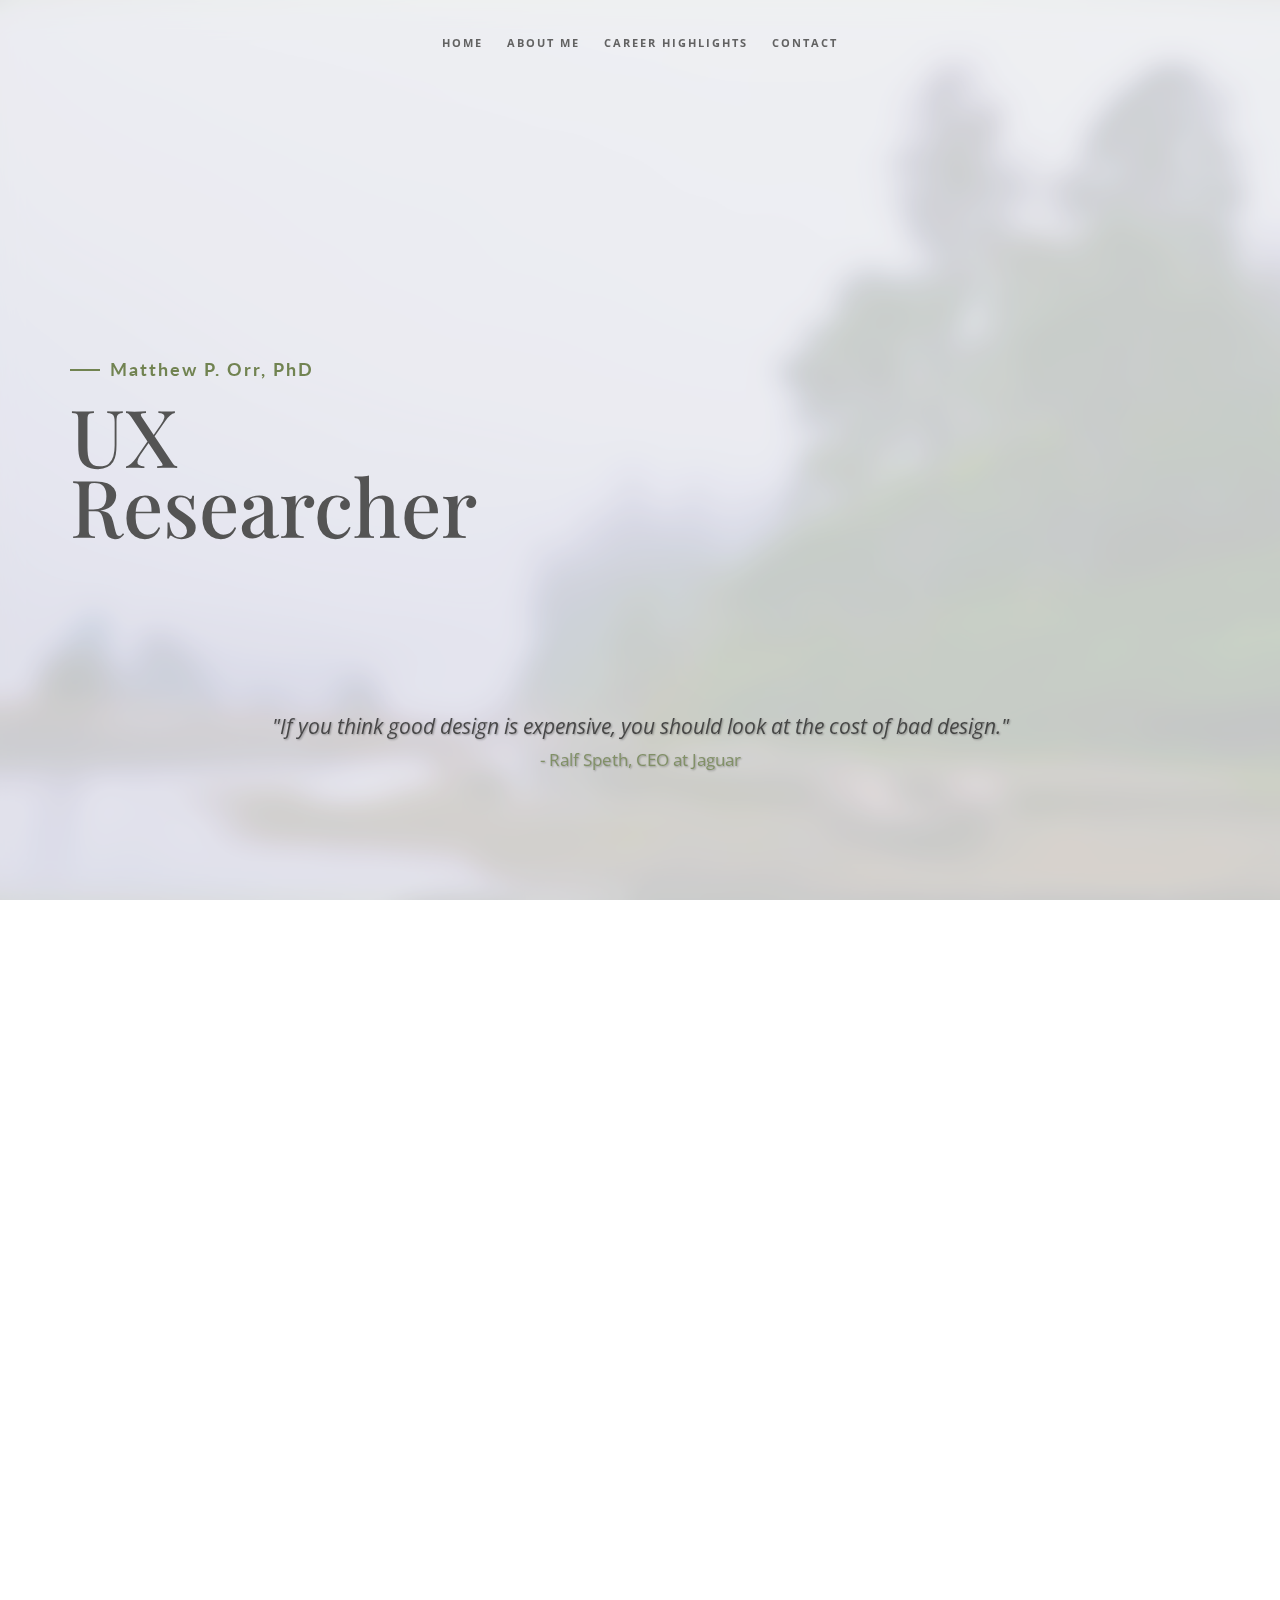
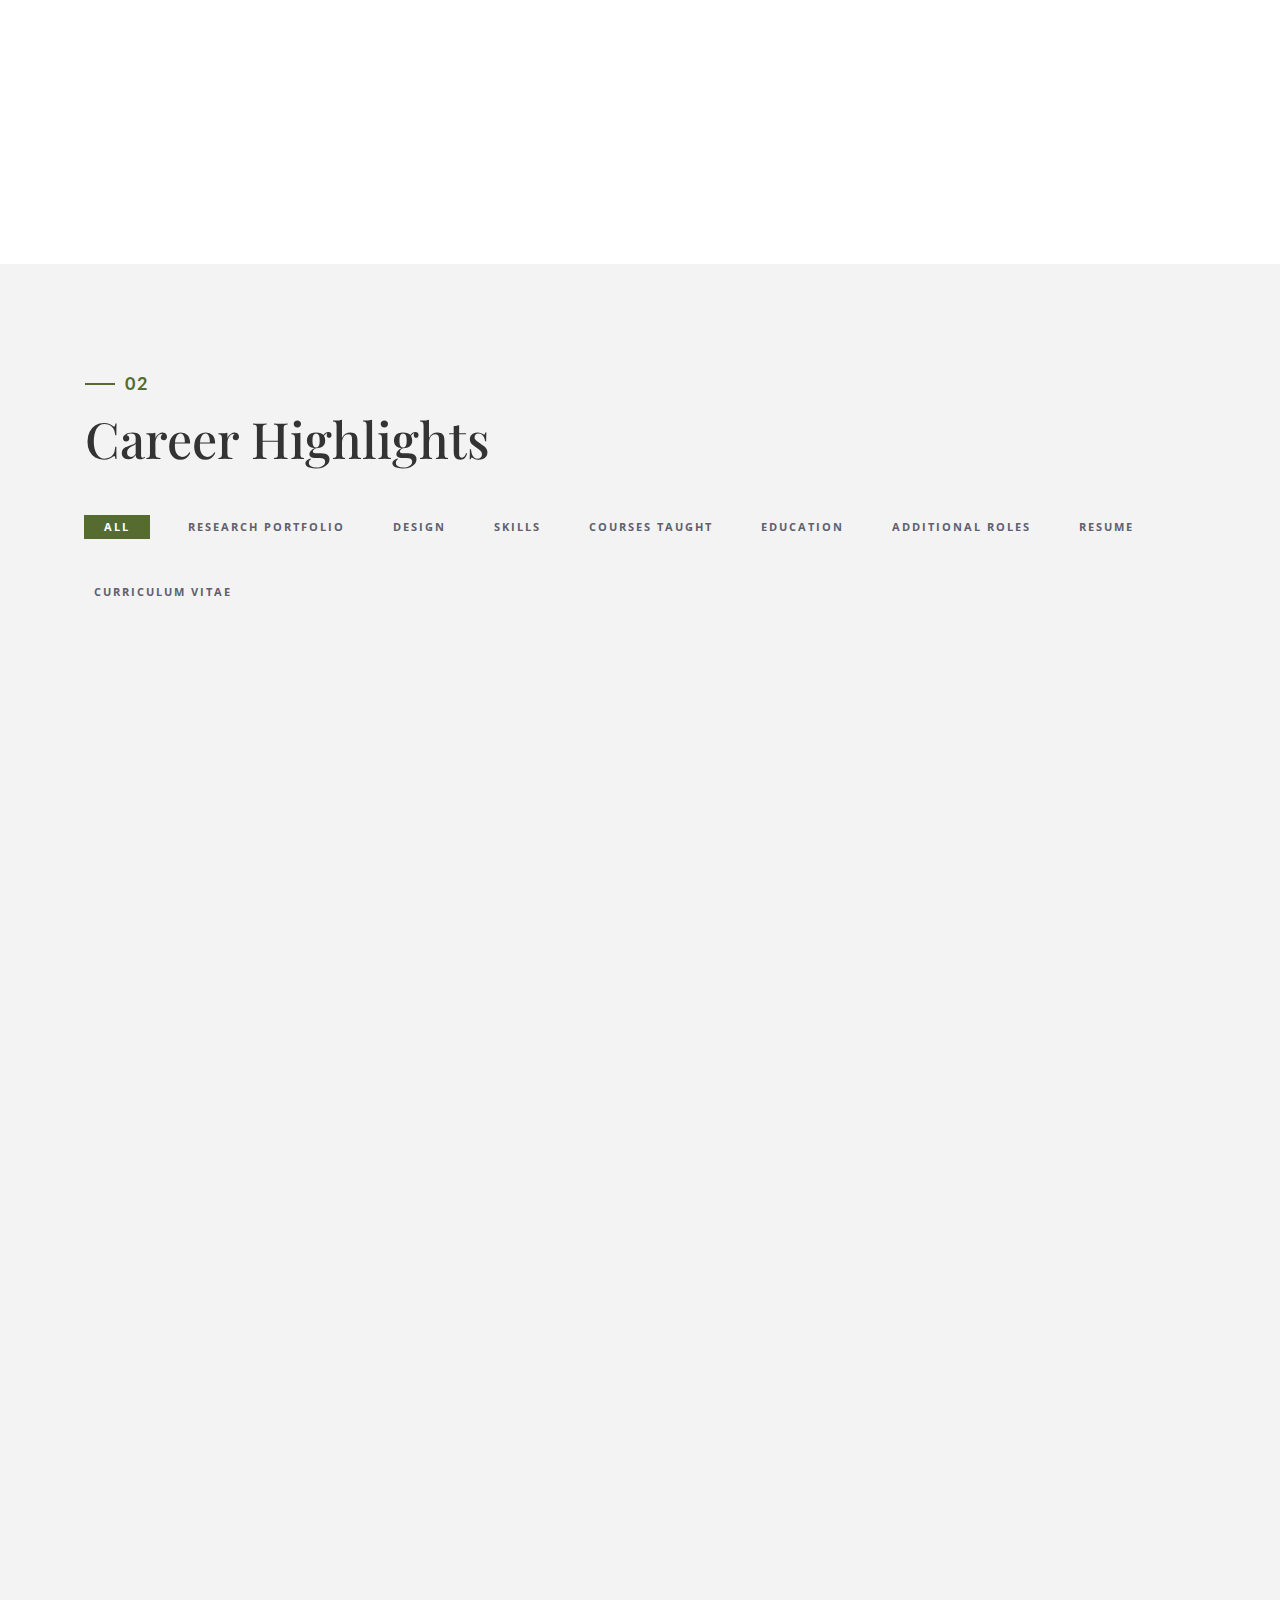
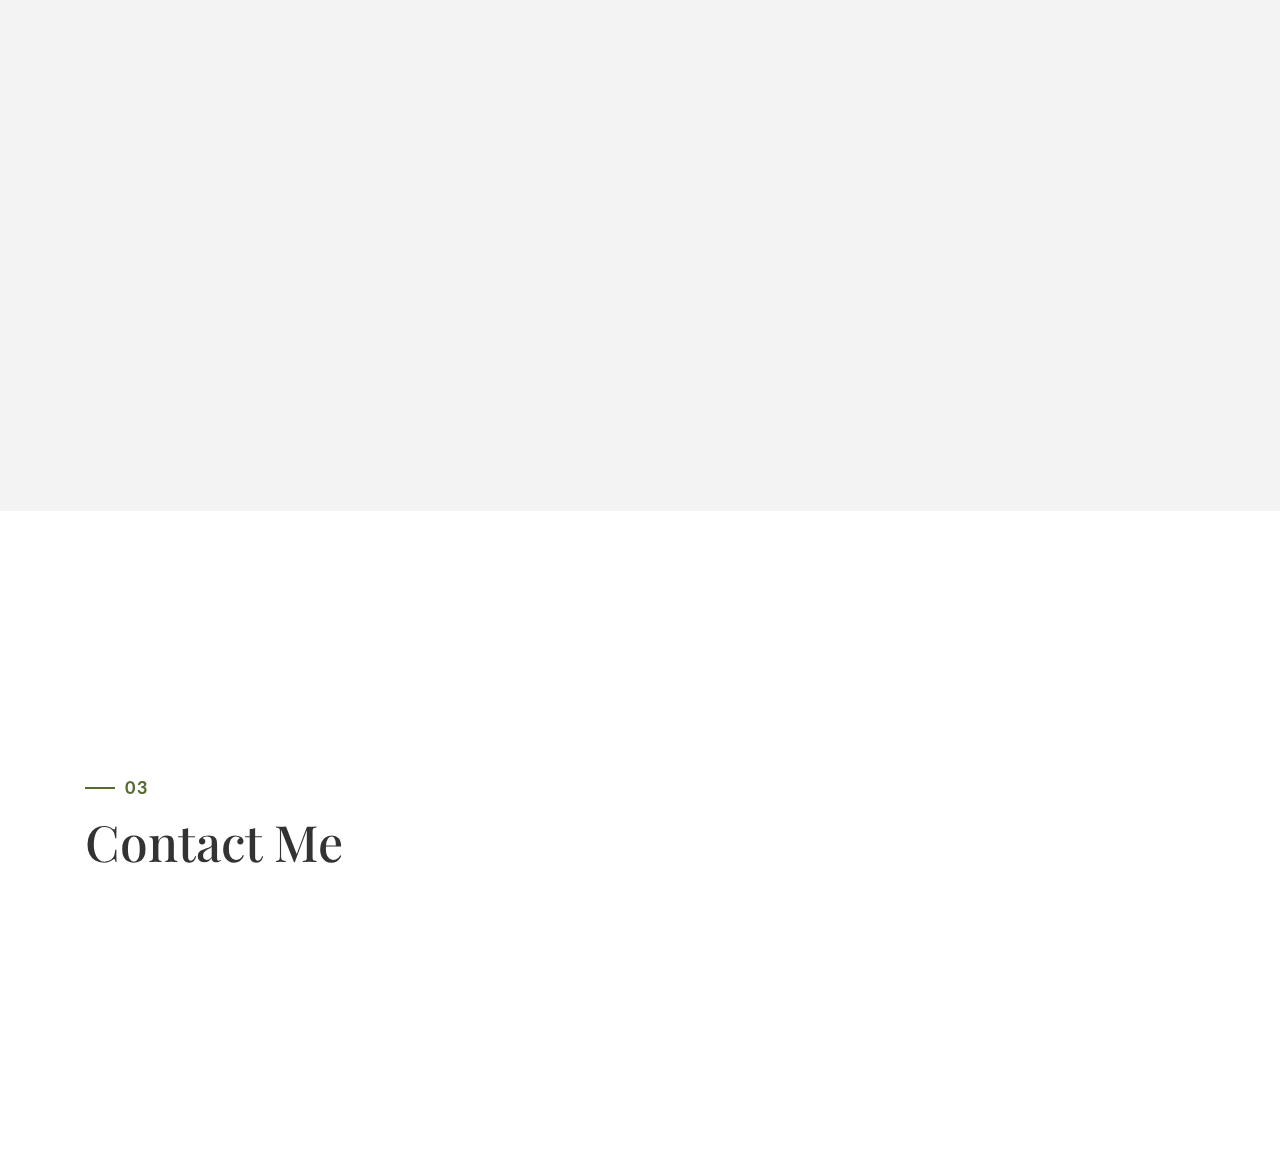
==== commit 7c01bd6d: "Add files via upload" ====
--- a/index.html
+++ b/index.html
@@ -136,7 +136,7 @@
                         <label class="timeline-event-icon"></label>
                         <div class="timeline-event-copy">
                             <p class="timeline-event-thumbnail">August 2015 - August 2018</p>
-                            <h3>Research Assistant</h3>
+                            <h3>Research Assistants</h3>
                             <h4>University of Utah</h4>
                             <p><strong>Multimedia Learning Research</strong>
                                 <br>As a dedicated research assistant, I extensively contributed to studies evaluating the impact of multimedia learning materials on user comprehension. I was responsible for collecting and processing data, performing in-depth analyses, and communicating findings to stakeholders. My work included assessing how diagrams aid medical patients' understanding of diagnoses, investigating persistent human error despite new information, examining users' interactions with 3D materials during inquiry tasks, and analyzing gaming behaviors within digital systems to achieve specific outcomes. These diverse research endeavors highlight my proficiency in generating actionable insights and driving informed decision-making processes, demonstrating my ability to enhance user experiences through rigorous research and analysis.</p>
@@ -612,7 +612,7 @@
             <div class="h-50"></div>
         </div>
     </div>
-</div>
+
 <!-- ./contact -->
 
     <!--DEMO01-->
--- a/css/style.css
+++ b/css/style.css
@@ -231,6 +231,8 @@
     height: 65px;
 }
 
+
+
 nav ul {
     display: inline-block;
     padding-left: 0;
@@ -274,13 +276,12 @@
 }
 
 a.active {
-    color: #556b2f;
+    color: #444;
 }
 
 
 /* home section
 ==================================================*/
-
 #home {
     background: url(../img/BG1.png);
     background-size: cover;
@@ -300,26 +301,35 @@
 
 /* about section
 ==================================================*/
-
 #about {
     padding: 100px 0;
 }
 
+/* Flexbox only for the #about section */
+#about .container {
+    display: flex;
+    align-items: center;
+    justify-content: space-between;
+    flex-wrap: wrap;
+}
+
+.col-md-6 {
+    flex: 1;
+    min-width: 300px;
+}
+
+.about-img-div {
+    display: flex;
+    align-items: center;
+    justify-content: center;
+    height: 100%;
+}
+
 .about-img-div img {
-    margin: 0 auto;
+    max-width: 100%;
+    height: auto;
     border: 10px solid #556b2f;
 }
-
-.about-border {
-    position: absolute;
-    border: 10px solid #556b2f;
-    width: 400px;
-    height: 400px;
-    top: 40px;
-    left: 50px;
-    z-index: 1
-}
-
 
 /* experience section
 ==================================================*/
@@ -503,7 +513,7 @@
     left: 0px;
     height: 100%;
     width: 100%;
-    background-color: #556b2f;
+    background-color: rgba(85, 107, 47, 0.69);
     -webkit-transform: translateY(100%);
     transform: translateY(100%);
     opacity: 0;
@@ -635,56 +645,29 @@
 
 /* contact
 ==================================================*/
-
+/* Contact Section Styling */
+.contact-info {
+    display: flex;
+    align-items: center;
+    gap: 15px;
+    font-size: 18px;
+}
+
+.contact-icon {
+    color: #444;
+    font-size: 30px;
+    text-decoration: none;
+    margin-left: 10px;
+}
+
+.contact-icon:hover {
+    color: #556b2f;
+}
 #contact {
-    padding: 100px 0;
+    padding: 257px 0;
     
 }
 
-#contact-form input,
-#contact-form textarea {
-    height: 50px;
-    margin-bottom: 10px;
-    border-radius: 0;
-}
-
-#contact-form label {
-    display: block;
-    margin-bottom: .2em;
-    font-size: 13px;
-    line-height: 13px;
-    font-size: 1.3rem;
-    line-height: 1.3rem;
-    color: #000;
-}
-
-#contact-form label.error {
-    margin-top: 10px;
-    margin-bottom: 1em;
-    font-size: 12px;
-    line-height: 12px;
-    font-size: 1.2rem;
-    line-height: 1.2rem;
-    color: #D33E43;
-    margin-left: 10px
-}
-
-#contact-form input[type="text"].error,
-#contact-form input[type="password"].error,
-#contact-form input[type="date"].error,
-#contact-form input[type="datetime"].error,
-#contact-form input[type="datetime-local"].error,
-#contact-form input[type="month"].error,
-#contact-form input[type="week"].error,
-#contact-form input[type="email"].error,
-#contact-form input[type="number"].error,
-#contact-form input[type="search"].error,
-#contact-form input[type="tel"].error,
-#contact-form input[type="time"].error,
-#contact-form input[type="url"].error,
-#contact-form textarea.error {
-    border-color: #D33E43
-}
 
 textarea {
     resize: none;
@@ -696,48 +679,9 @@
     padding: 0
 }
 
-.required {
-    color: #e9266d
-}
-
-#success,
-#error {
-    display: none
-}
-
-#success p,
-#error p {
-    display: block;
-}
-
-#success p {
-    color: #556b2f;
-    font-size: 15px;
-    text-align: center;
-    padding: 10px;
-    border: 2px solid #556b2f;
-    margin-top: 10px;
-}
-
-#error p {
-    color: #D33E43;
-    font-size: 15px;
-    text-align: center;
-    padding: 10px;
-    border: 2px solid #D33E43;
-    margin-top: 10px;
-}
-
-#submit {
-    background-color: #556b2f;
-    color: #fff;
-    padding: 10px 40px;
-    border-radius: 0;
-    text-transform: uppercase;
-    letter-spacing: 2px;
-    font-weight: bold;
-    width: 100%;
-}
+
+
+
 
 .social {
     padding-left: 0;
@@ -762,6 +706,154 @@
 }
 
 
+
+/* Rotating Quotes Styling */
+.rotating-quotes {
+    position: absolute;
+    bottom: 118px;
+    width: 100%;
+    text-align: center;
+
+}
+
+#rotating-text {
+    font-size: 1.5em;
+    color: #000000;
+    font-style: italic;
+    text-shadow: 1px 1px 2px rgba(0, 0, 0, 0.44);
+}
+
+.quote-box {
+    display: block;
+    margin-bottom: 10px;
+}
+
+.quote-citation {
+    display: block;
+    font-size: 0.8em;
+    color: #556b2f;
+    font-style: normal;
+    text-align: center;
+}
+
+/* Project 1 styling
+==================================================*/
+/* Sidebar Styling */
+        .vertical-nav {
+            position: fixed;
+            top: 0;
+            left: 0;
+            width: 215px;
+            height: 100%;
+            background-color: #374842;
+            padding-top: 100px;
+            overflow-y: auto;
+            display: flex;
+            flex-direction: column;
+            justify-content: space-between;
+        }
+
+        .vertical-nav a {
+            padding: 15px 15px;
+            text-decoration: none;
+            font-size: 18px;
+            color: #e8ecee;
+            display: block;
+        }
+
+        .vertical-nav a:hover {
+            background-color: #53645c;
+            color: #d8d2c4;
+        }
+
+        .sidebar-contact {
+            padding: 5px;
+            text-align: center;
+        }
+
+        .sidebar-contact a {
+            color: #f0f2f5;
+            text-decoration: none;
+            display: block;
+            margin: 2px 0;
+            font-size: 40px;
+        }
+
+        .sidebar-contact a:hover {
+            color: #d8d2c4;
+        }
+
+        /* Main Content Styling */
+        .p1main-content {
+            margin-left: 214px;
+            padding-top: 0px;
+            font-size: 18px;
+        }
+
+        .p1section {
+            padding: 60px;
+            color: #222 ;
+        }
+
+ #p1title {
+            background-color:  #d6e3de;
+            opacity: 116%;
+            padding-top: 100px;
+        }        
+#p1background {
+            background-color:  #eef1f3;
+            opacity: 116%;
+            padding-top: 100px;
+        }
+
+        #p1problem {
+            background-color: #5f6e64;
+            color: #f0f2f5;
+        }
+
+        #p1phase1 {
+            background-color: #cfd5d2;
+        }
+
+        #p1phase2 {
+            background-color: #7b868c;
+              color: #f0f2f5;
+        }
+
+        #p1phase3 {
+            background-color: #bcc2bb;
+        }
+
+        #p1results {
+            background-color:  #a2a7a9;
+        }
+
+        #p1recommendations {
+            background-color: #f1f4f4;
+        }
+
+        #p1lessons {
+            background-color:  	#6e7b77;
+              color: #f0f2f5;
+        }
+
+        /* Responsive Sidebar */
+        @media screen and (max-width: 768px) {
+            .vertical-nav {
+                width: 100px;
+            }
+
+            .vertical-nav a {
+                text-align: center;
+                padding: 10px;
+            }
+
+            .main-content {
+                margin-left: 100px;
+            }
+        }
+
+
 /* Responsive media queries
 ==================================================*/
 
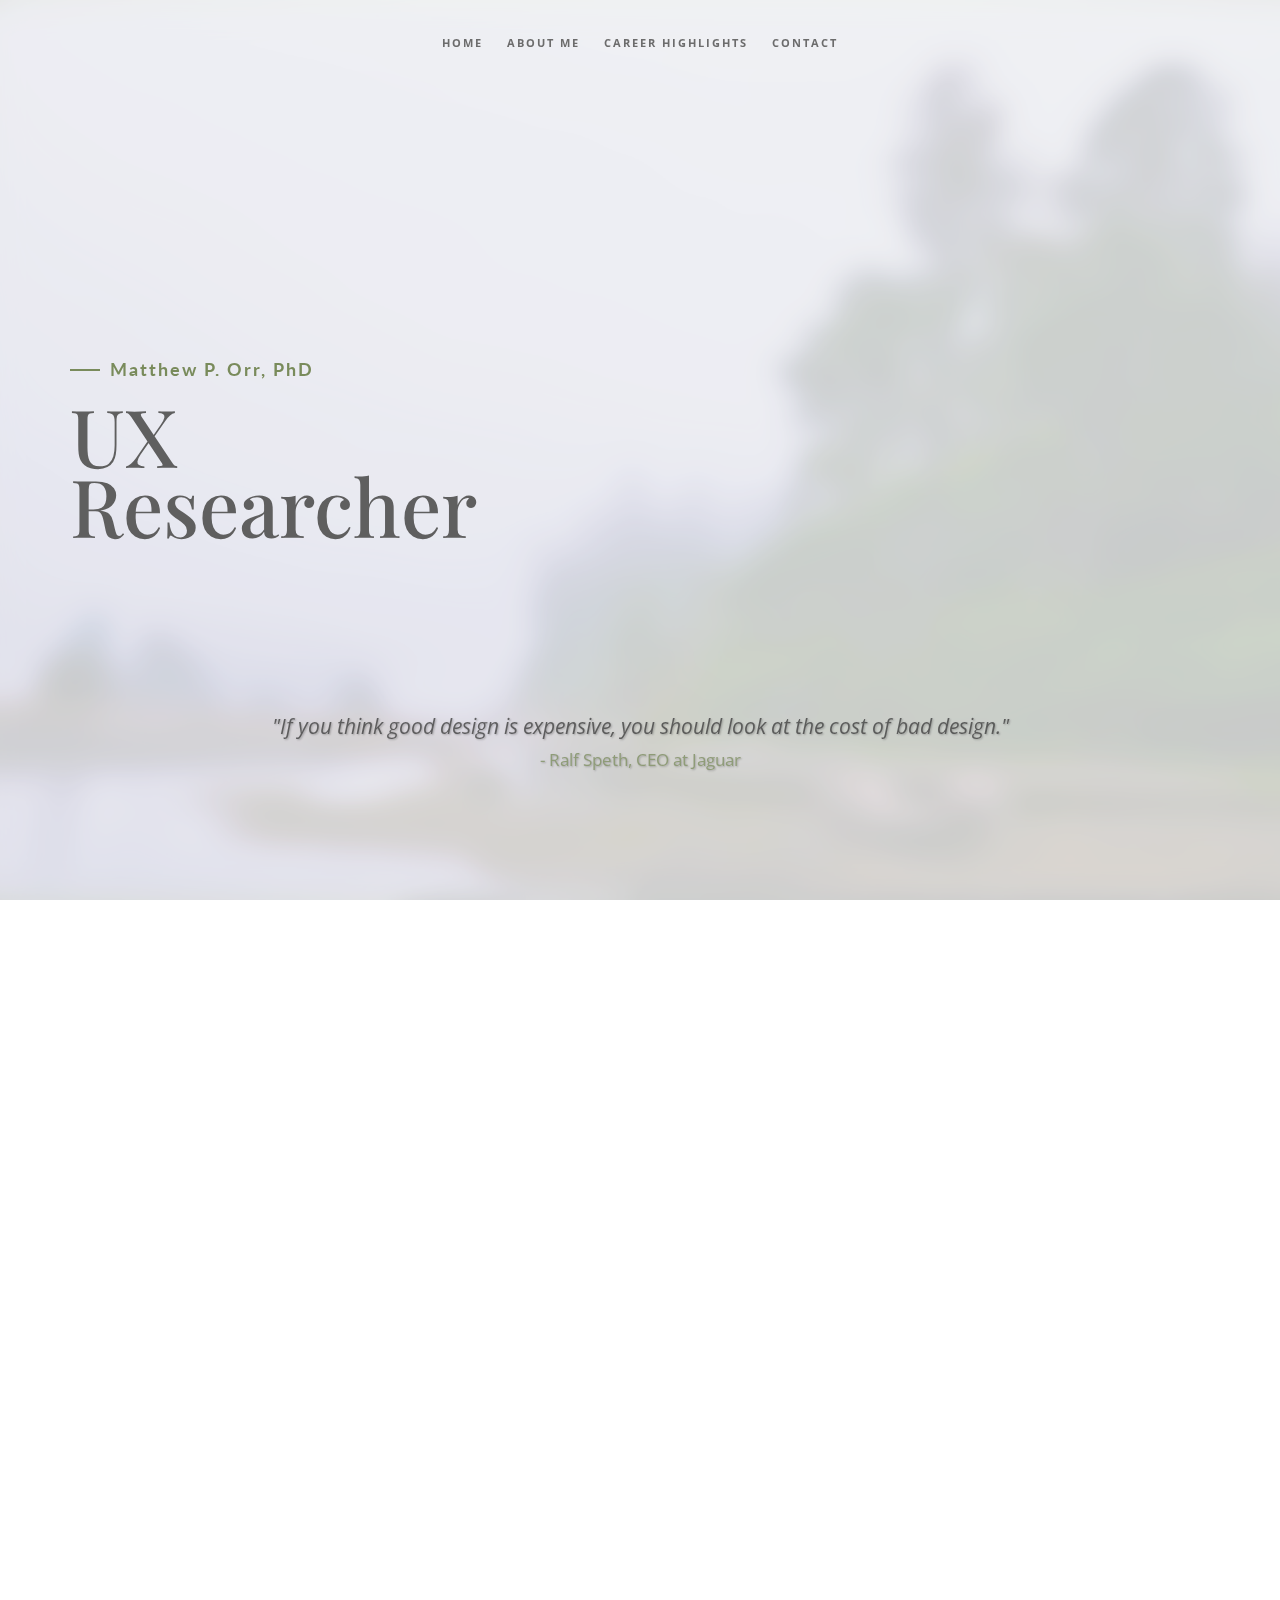
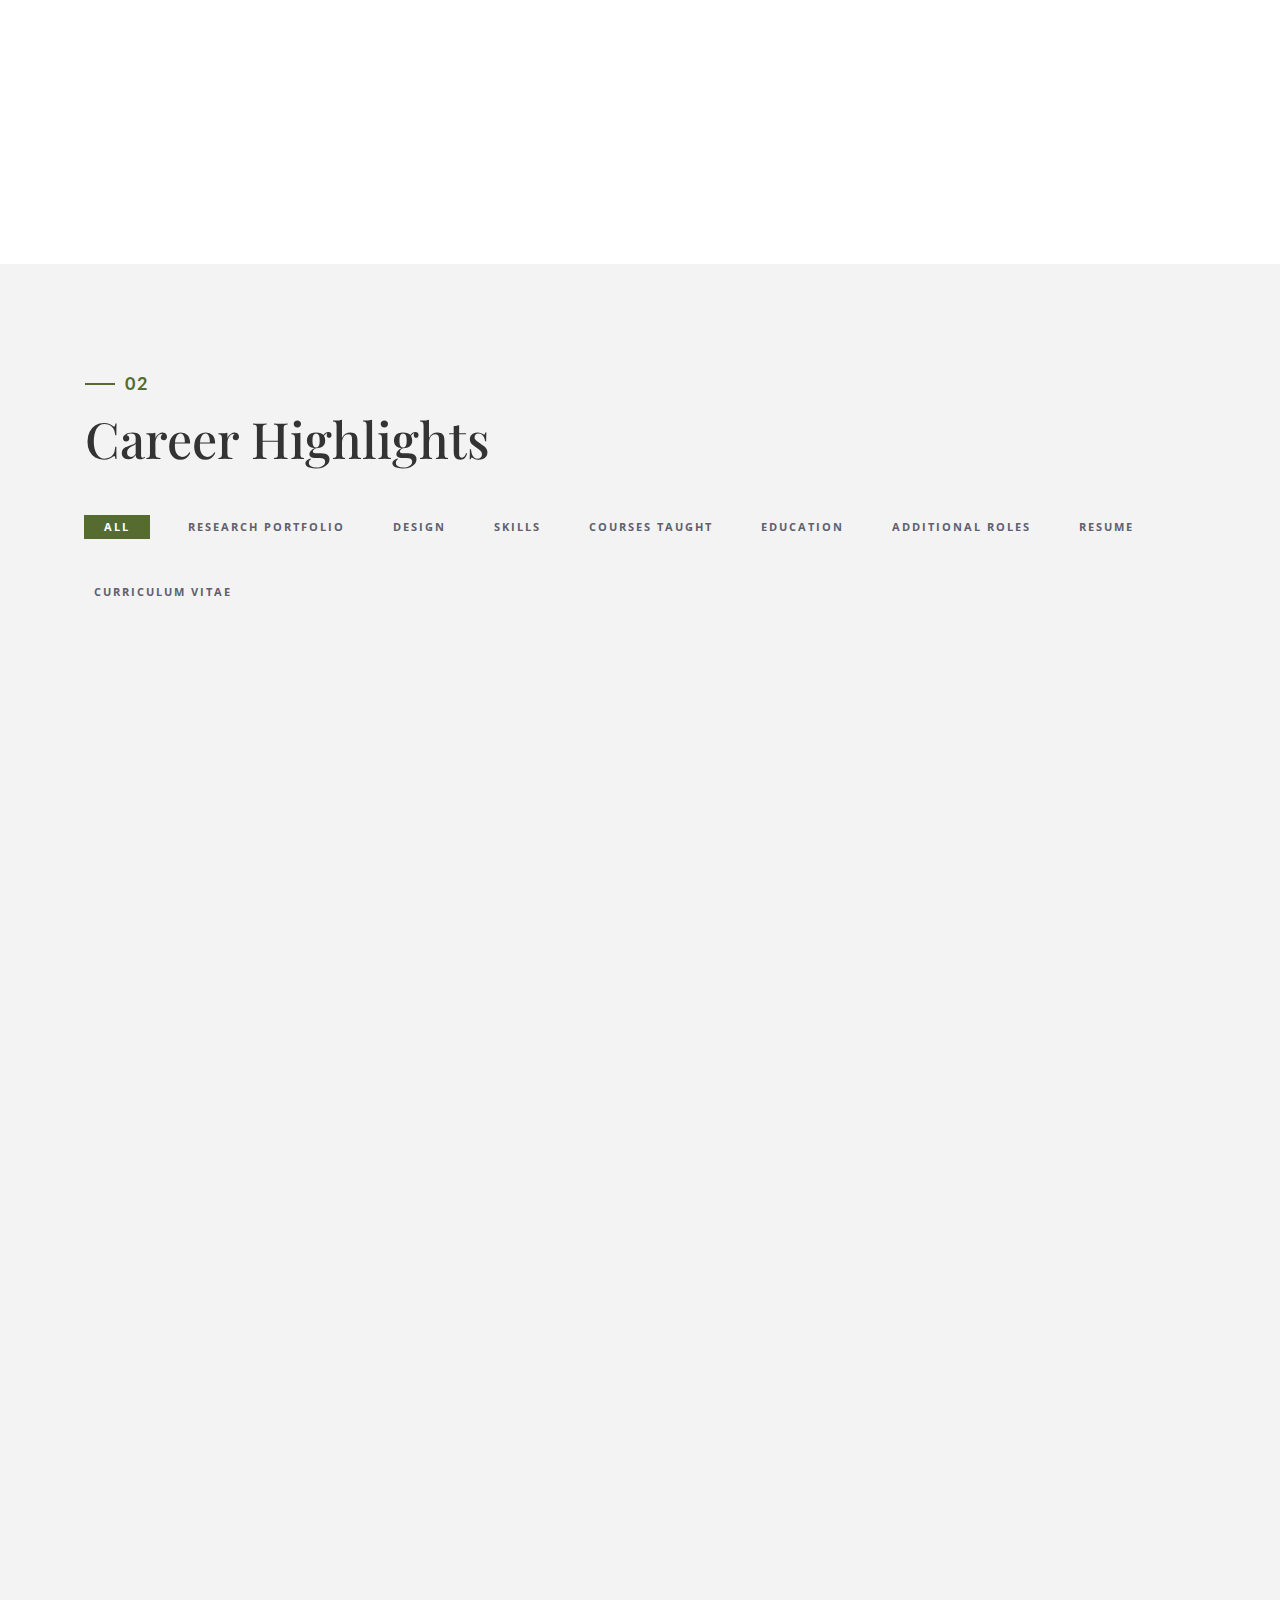
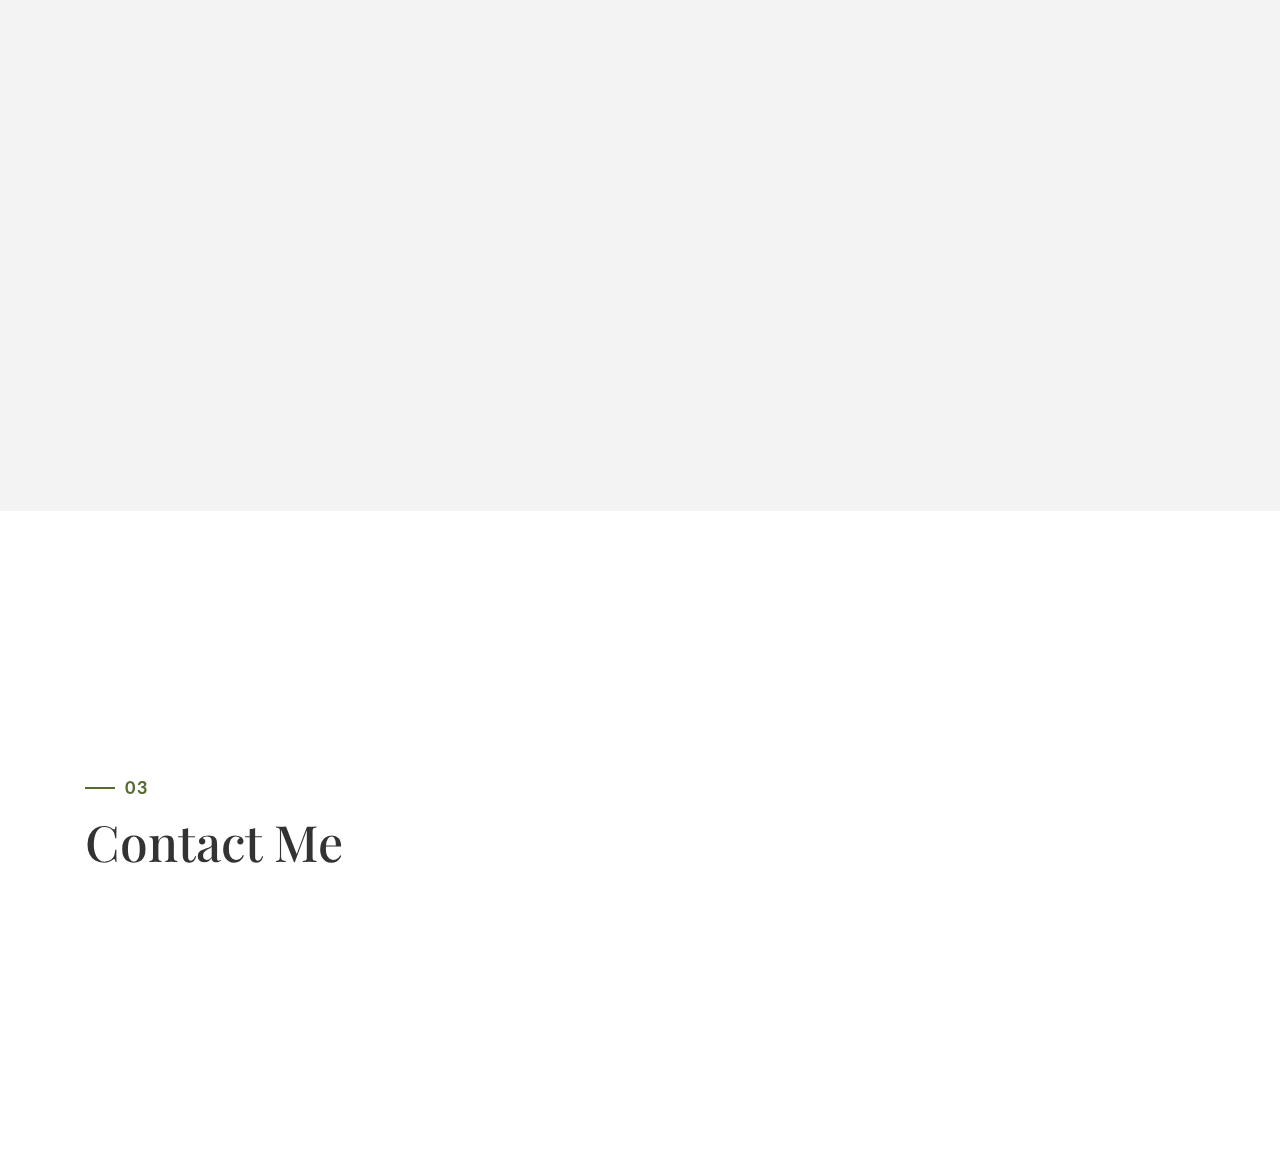
==== commit 07a1b0f7: "Add files via upload" ====
--- a/index.html
+++ b/index.html
@@ -187,18 +187,18 @@
                                 <a id="project_1" href="./project_1.html" class="portfolio_item"> <img src="img/portfolio/P6.png" alt="image" class="img-responsive" />
                                     <div class="portfolio_item_hover">
                                         <div class="portfolio-border clearfix">
-                                            <div class="item_info"> <span>Maximizing Engagement in Digital Training</span></div>
-                                        </div>
-                                    </div>
-                                </a>
-                            </div>
-                            <!-- end single work -->
-                            <!-- single work -->
-                            <div class="col-md-4 col-sm-6  logo">
-                                <a id="demo07" href="#animatedModal" class="portfolio_item"> <img src="img/portfolio/P7.png" alt="image" class="img-responsive" />
-                                    <div class="portfolio_item_hover">
-                                        <div class="portfolio-border clearfix">
-                                            <div class="item_info"> <span>User Behavior Classification</span></div>
+                                            <div class="item_info"> <span>Optimizing Hands-On Training in Digital Environments</span></div>
+                                        </div>
+                                    </div>
+                                </a>
+                            </div>
+                            <!-- end single work -->
+                            <!-- single work -->
+                            <div class="col-md-4 col-sm-6  logo">
+                                <a id="project_2" href="./project_2.html" class="portfolio_item"> <img src="img/portfolio/P7.png" alt="image" class="img-responsive" />
+                                    <div class="portfolio_item_hover">
+                                        <div class="portfolio-border clearfix">
+                                            <div class="item_info"> <span>Leveraging Big Data for User Behavior Classification</span></div>
                                         </div>
                                     </div>
                                 </a>
--- a/css/style.css
+++ b/css/style.css
@@ -739,19 +739,20 @@
 /* Project 1 styling
 ==================================================*/
 /* Sidebar Styling */
-        .vertical-nav {
-            position: fixed;
-            top: 0;
-            left: 0;
-            width: 215px;
-            height: 100%;
-            background-color: #374842;
-            padding-top: 100px;
-            overflow-y: auto;
-            display: flex;
-            flex-direction: column;
-            justify-content: space-between;
-        }
+.vertical-nav {
+    position: fixed;
+    top: 0;
+    left: 0;
+    width: 215px;
+    height: 100%;
+    background-color: #374842;
+    padding-top: 100px;
+    overflow-y: auto;
+    display: flex;
+    flex-direction: column;
+    justify-content: space-between;
+}
+
 
         .vertical-nav a {
             padding: 15px 15px;
@@ -785,89 +786,113 @@
 
         /* Main Content Styling */
         .p1main-content {
-            margin-left: 214px;
-            padding-top: 0px;
+             margin-left: 215px; /* Matches the sidebar width */
+            padding-top: .001px;
             font-size: 18px;
+            transition: margin-left 0.3s ease; /* Smooth transition when resizing */
+            
         }
 
         .p1section {
-            padding: 60px;
+            padding: 50px;
             color: #222 ;
         }
 
- #p1title {
+        #p1title {
             background-color:  #d6e3de;
-            opacity: 116%;
-            padding-top: 100px;
+           padding-bottom: 4vw;
+            padding-left: 4vw;
+            padding-right: 4vw;
+    
         }        
-#p1background {
+        #p1background {
             background-color:  #eef1f3;
-            opacity: 116%;
-            padding-top: 100px;
+            padding: 4vw;
         }
 
         #p1problem {
             background-color: #5f6e64;
             color: #f0f2f5;
+             padding: 4vw;
         }
 
         #p1phase1 {
             background-color: #cfd5d2;
+            padding: 4vw;
         }
 
         #p1phase2 {
             background-color: #7b868c;
               color: #f0f2f5;
+            padding: 4vw;
         }
 
         #p1phase3 {
             background-color: #bcc2bb;
+             padding: 4vw;
         }
 
         #p1results {
             background-color:  #a2a7a9;
+            padding: 4vw;
         }
 
         #p1recommendations {
             background-color: #f1f4f4;
+             padding: 4vw;
         }
 
         #p1lessons {
             background-color:  	#6e7b77;
               color: #f0f2f5;
-        }
-
-        /* Responsive Sidebar */
-        @media screen and (max-width: 768px) {
-            .vertical-nav {
-                width: 100px;
-            }
-
-            .vertical-nav a {
-                text-align: center;
-                padding: 10px;
-            }
-
-            .main-content {
-                margin-left: 100px;
-            }
-        }
+            padding: 4vw;
+            
+        }
+.pimg-responsive {
+    display: block;  /* Makes the image a block element */
+    margin: 0 auto;  /* Centers the image horizontally */
+    max-width: 100%;  /* Makes the image resize to fit its container */
+    height: auto;     /* Maintains the image's aspect ratio */
+    /* Optional: Set a max-width for better control */
+    max-width: 900px; /* Adjust based on your desired max width for larger screens */
+    padding-top: 25px;
+    padding-bottom: 25px;
+}
+
+/* Hide Sidebar on Small Screens */
+@media (max-width: 768px) {
+    .vertical-nav {
+        display: none; /* Completely remove the sidebar */
+    }
+    .p1main-content {
+        margin-left: 0; /* No margin since sidebar is hidden */
+        width: 100%; /* Full width */
+        
+    }
+}
 
 
 /* Responsive media queries
 ==================================================*/
+
 
 @media (max-width: 991px) {
     .portfolio .categories-grid .categories ul li a {
         padding: 0 2px;
     }
-}
+       .pimg-responsive {
+        max-width: 100%;  /* Further reduces image size to 80% of its container */
+    }
+    
+}
+
 
 @media (max-width: 768px) {
     .timeline-event-copy {
         width: 90%;
         left: 2em;
     }
+    
 }
 
 @media (max-width: 500px) {
